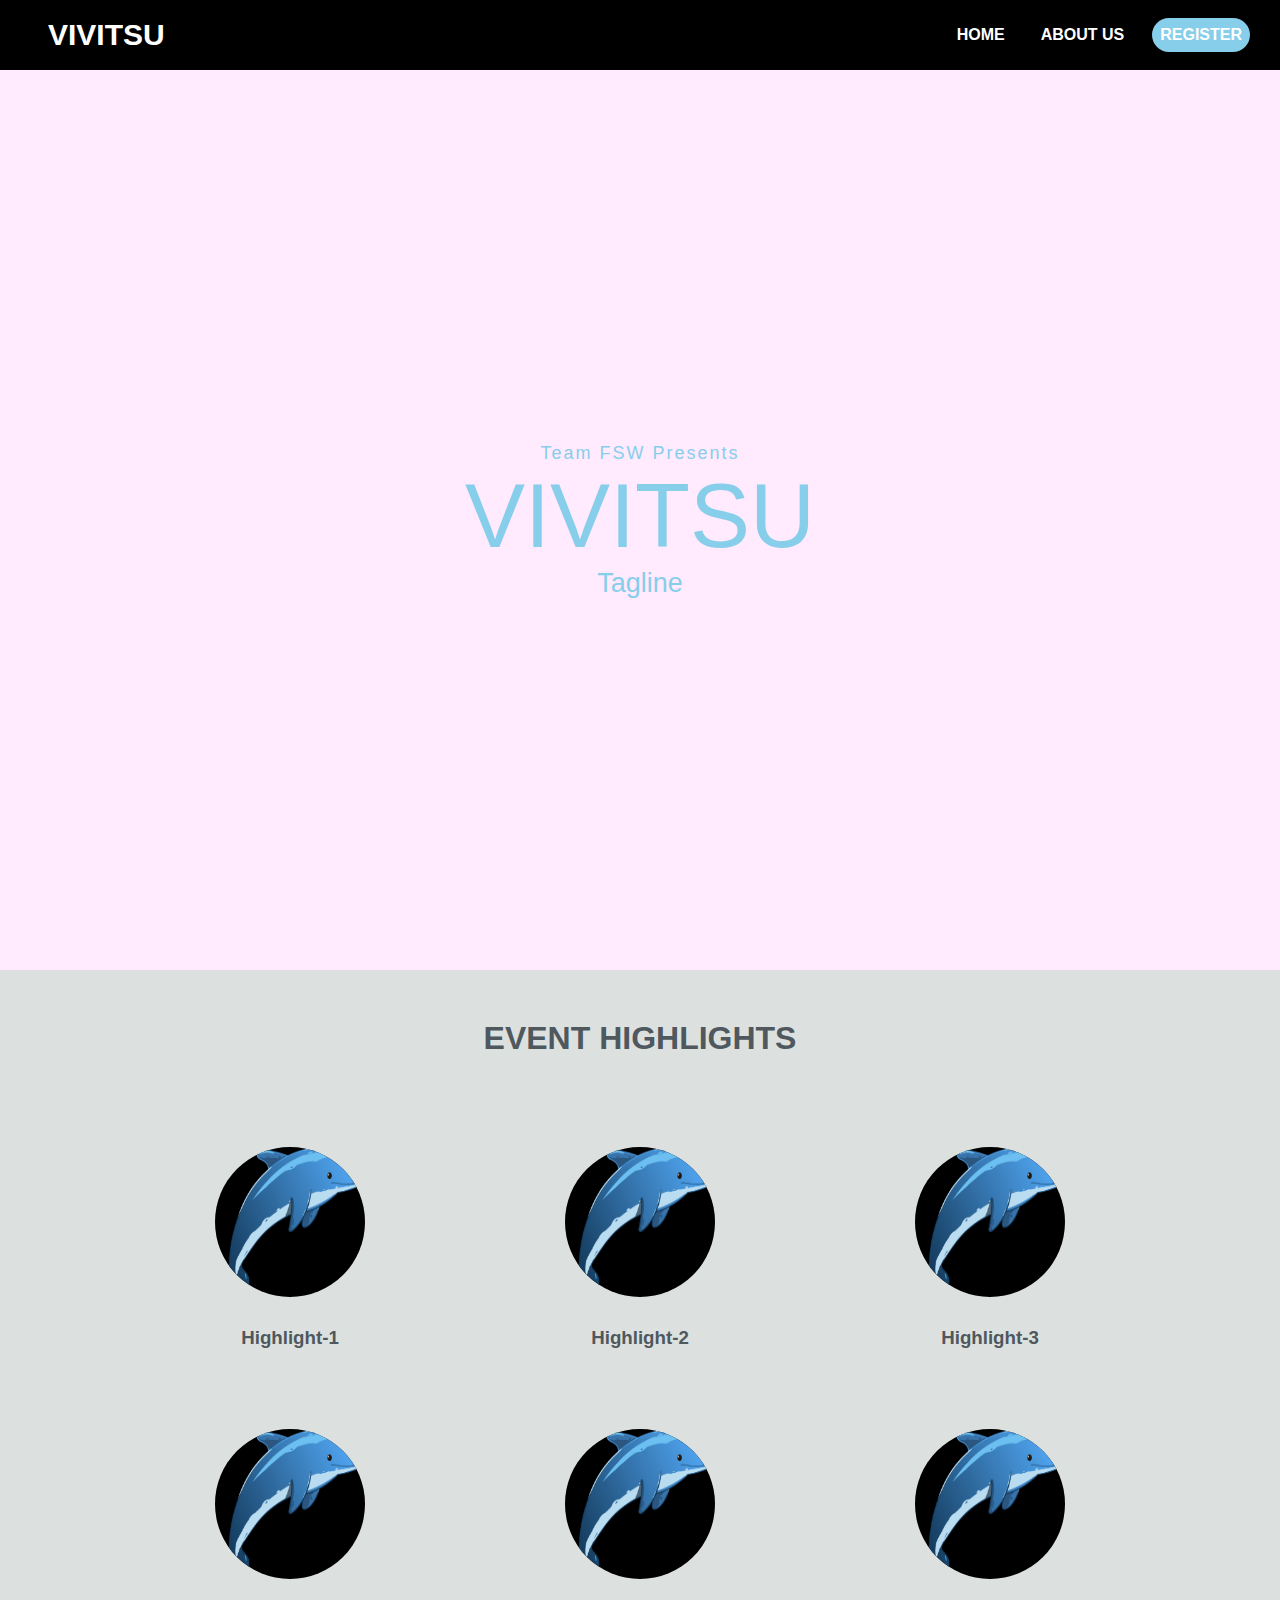
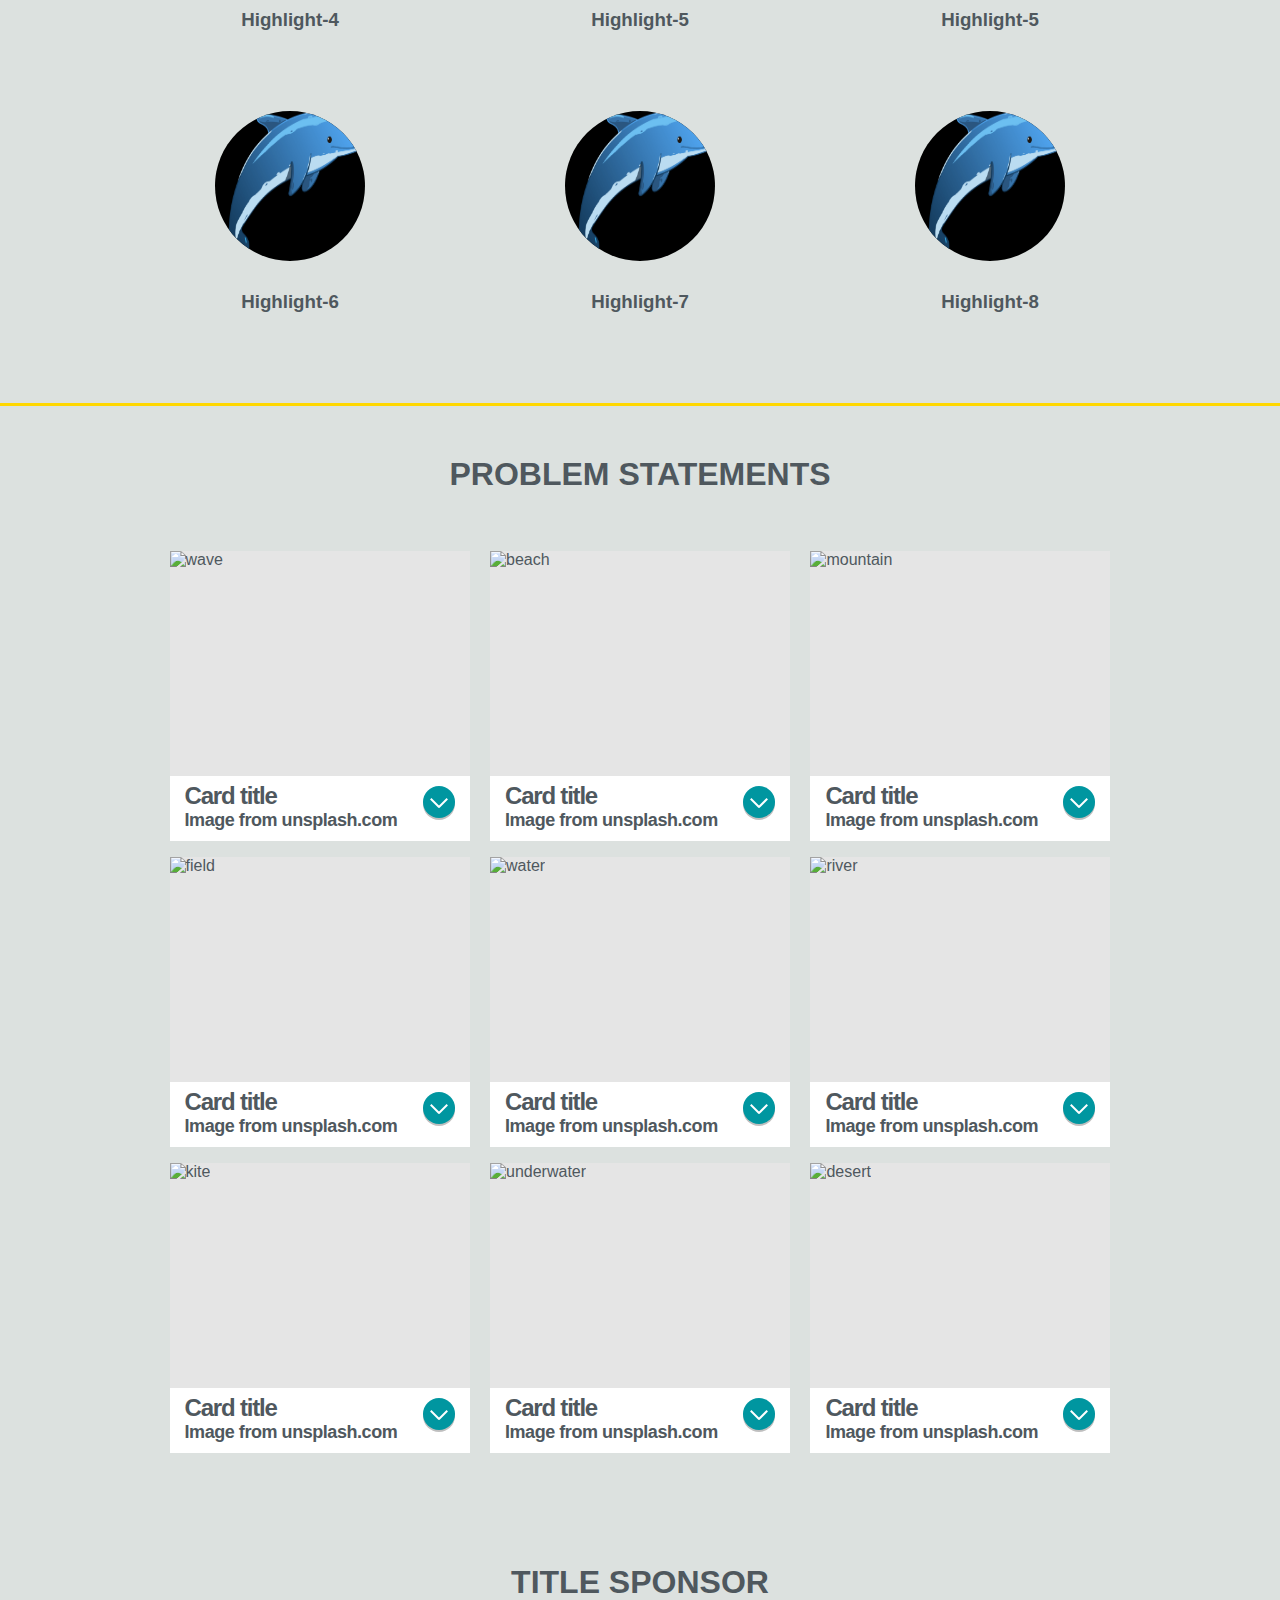
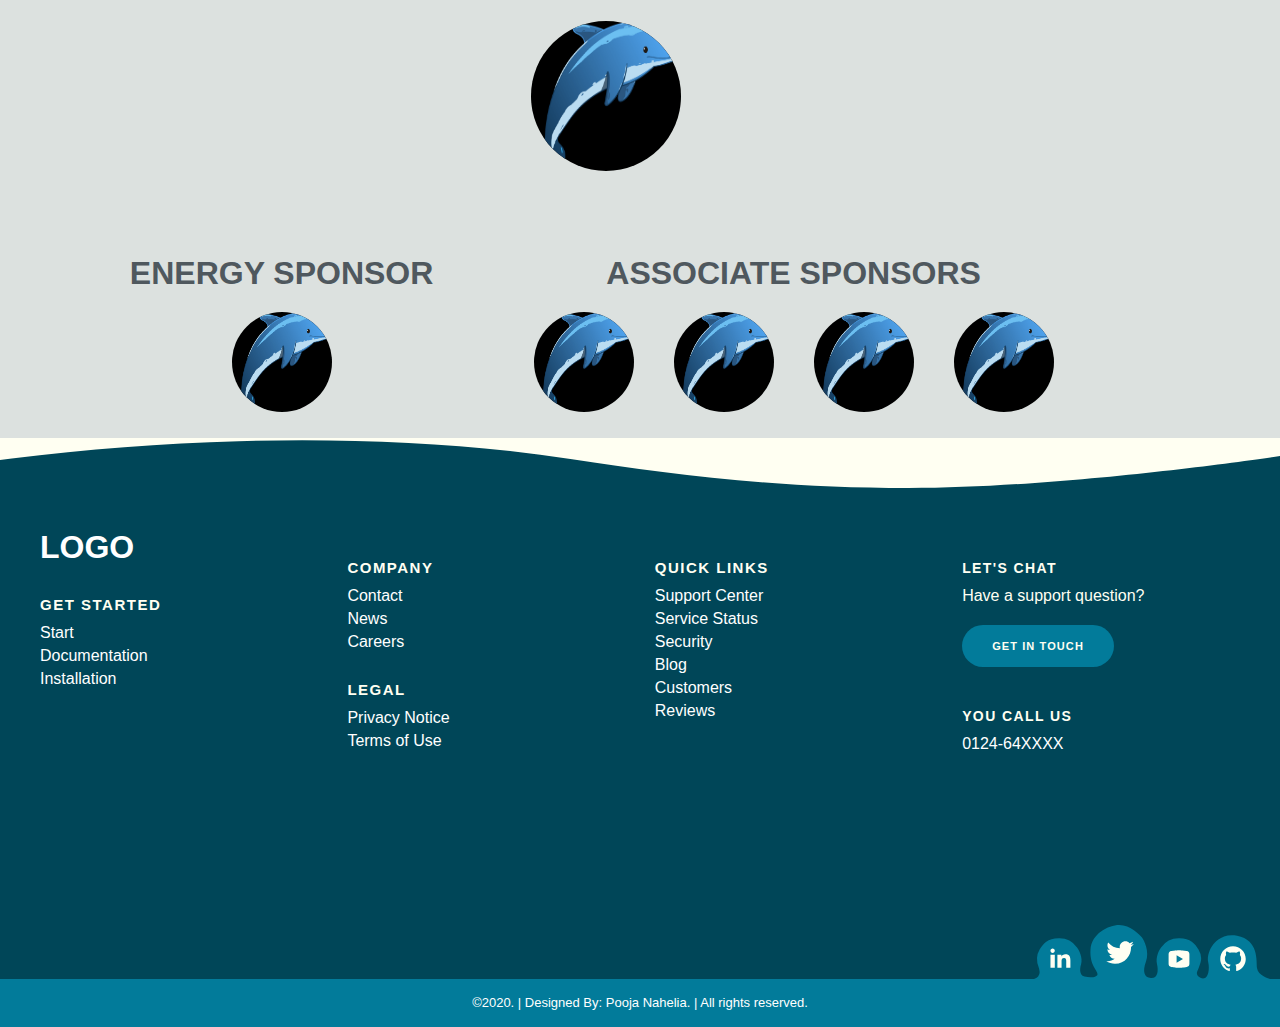
==== index.html @ 19ad04de "Vivitsu --version 0.1" ====
<!DOCTYPE html>
<html lang="en">
<head>
    <title>VIVITSU 2023</title>
    <link rel="stylesheet" href="index.css">
    <link rel="stylesheet" href="cards.css">
    <link rel="stylesheet" href="footer.css">
    <!-- <link rel="stylesheet" href="cardsLess.less"> -->
    <script src="https://code.jquery.com/jquery-3.6.0.min.js"></script>
    <link rel="stylesheet" href="https://cdnjs.cloudflare.com/ajax/libs/font-awesome/4.7.0/css/font-awesome.min.css">
    <script src="card.js"></script>
    
    <link rel="shortcut icon" href="images/logo.ico" type="image/x-icon">
</head>
<body>
    <header id="header">
        <a href="#" class="logo">VIVITSU</a>
        <ul>
            <li><a href="#">HOME</a></li>
            <li><a href="#">ABOUT US</a></li>
            <li><a href="#" class="active">REGISTER</a></li>
        </ul>
    </header>
    <section>
        <div id="main">
            <div class="span">Team FSW Presents</div>
            <div class="title">VIVITSU</div>
            <div class="tagline">Tagline</div>
        </div>
        <div id="highlights">
            <h1>EVENT HIGHLIGHTS</h1>
            <ul>
                <li>
                    <img src="images/dolphin1.png" alt="">
                    <h3>Highlight-1</h3>
                </li>
                <li>
                    <img src="images/dolphin1.png" alt="">
                    <h3>Highlight-2</h3>
                </li>
                <li>
                    <img src="images/dolphin1.png" alt="">
                    <h3>Highlight-3</h3>
                </li>
                <li>
                    <img src="images/dolphin1.png" alt="">
                    <h3>Highlight-4</h3>
                </li>
                <li>
                    <img src="images/dolphin1.png" alt="">
                    <h3>Highlight-5</h3>
                </li>
                <li>
                    <img src="images/dolphin1.png" alt="">
                    <h3>Highlight-5</h3>
                </li>
                <li>
                    <img src="images/dolphin1.png" alt="">
                    <h3>Highlight-6</h3>
                </li>
                <li>
                    <img src="images/dolphin1.png" alt="">
                    <h3>Highlight-7</h3>
                </li>
                <li>
                    <img src="images/dolphin1.png" alt="">
                    <h3>Highlight-8</h3>
                </li>
            </ul>
        </div>
        <hr>
        <div id="problem-statements">
            <h1>PROBLEM STATEMENTS</h1>
            <div class="cards">
                <div class="card">
                    <div class="card__image-holder">
                        <img class="card__image" src="https://source.unsplash.com/300x225/?wave" alt="wave" />
                    </div>
                    <div class="card-title">
                        <a href="#" class="toggle-info btn">
                            <span class="left"><i class="fa-solid fa-slash-forward"></i></span>
                            <span class="right"><i class="fa-solid fa-slash-back"></i></span>
                        </a>
                        <h2>
                            Card title
                            <small>Image from unsplash.com</small>
                        </h2>
                    </div>
                    <div class="card-flap flap1">
                        <div class="card-description">
                            This grid is an attempt to make something nice that works on touch devices. Ignoring hover states when they're not available etc.
                        </div>
                        <div class="card-flap flap2">
                            <div class="card-actions">
                                <a href="#" class="btn">Read more</a>
                            </div>
                        </div>
                    </div>
                </div>

                <div class="card">
                    <div class="card__image-holder">
                        <img class="card__image" src="https://source.unsplash.com/300x225/?beach" alt="beach" />
                    </div>
                    <div class="card-title">
                        <a href="#" class="toggle-info btn">
                            <span class="left"><i class="fa-solid fa-slash-forward"></i></span>
                            <span class="right"><i class="fa-solid fa-slash-back"></i></span>
                        </a>
                        <h2>
                            Card title
                            <small>Image from unsplash.com</small>
                        </h2>
                    </div>
                    <div class="card-flap flap1">
                        <div class="card-description">
                            This grid is an attempt to make something nice that works on touch devices. Ignoring hover states when they're not available etc.
                        </div>
                        <div class="card-flap flap2">
                            <div class="card-actions">
                                <a href="#" class="btn">Read more</a>
                            </div>
                        </div>
                    </div>
                </div>
            
                <div class="card">
                <div class="card__image-holder">
                    <img class="card__image" src="https://source.unsplash.com/300x225/?mountain" alt="mountain" />
                </div>
                <div class="card-title">
                    <a href="#" class="toggle-info btn">
                    <span class="left"><i class="fa-solid fa-slash-forward"></i></span>
                    <span class="right"><i class="fa-solid fa-slash-back"></i></span>
                    </a>
                    <h2>
                        Card title
                        <small>Image from unsplash.com</small>
                    </h2>
                </div>
                <div class="card-flap flap1">
                    <div class="card-description">
                    This grid is an attempt to make something nice that works on touch devices. Ignoring hover states when they're not available etc.
                    </div>
                    <div class="card-flap flap2">
                    <div class="card-actions">
                        <a href="#" class="btn">Read more</a>
                    </div>
                    </div>
                </div>
                </div>
            
                <div class="card">
                <div class="card__image-holder">
                    <img class="card__image" src="https://source.unsplash.com/300x225/?field" alt="field" />
                </div>
                <div class="card-title">
                    <a href="#" class="toggle-info btn">
                    <span class="left"><i class="fa-solid fa-slash-forward"></i></span>
                    <span class="right"><i class="fa-solid fa-slash-back"></i></span>
                    </a>
                    <h2>
                        Card title
                        <small>Image from unsplash.com</small>
                    </h2>
                </div>
                <div class="card-flap flap1">
                    <div class="card-description">
                    This grid is an attempt to make something nice that works on touch devices. Ignoring hover states when they're not available etc.
                    </div>
                    <div class="card-flap flap2">
                    <div class="card-actions">
                        <a href="#" class="btn">Read more</a>
                    </div>
                    </div>
                </div>
                </div>
            
                <div class="card">
                <div class="card__image-holder">
                    <img class="card__image" src="https://source.unsplash.com/300x225/?water" alt="water" />
                </div>
                <div class="card-title">
                    <a href="#" class="toggle-info btn">
                    <span class="left"><i class="fa-solid fa-slash-forward"></i></span>
                    <span class="right"><i class="fa-solid fa-slash-back"></i></span>
                    </a>
                    <h2>
                        Card title
                        <small>Image from unsplash.com</small>
                    </h2>
                </div>
                <div class="card-flap flap1">
                    <div class="card-description">
                    This grid is an attempt to make something nice that works on touch devices. Ignoring hover states when they're not available etc.
                    </div>
                    <div class="card-flap flap2">
                    <div class="card-actions">
                        <a href="#" class="btn">Read more</a>
                    </div>
                    </div>
                </div>
                </div>
            
                <div class="card">
                <div class="card__image-holder">
                    <img class="card__image" src="https://source.unsplash.com/300x225/?river" alt="river" />
                </div>
                <div class="card-title">
                    <a href="#" class="toggle-info btn">
                    <span class="left"><i class="fa-solid fa-slash-forward"></i></span>
                    <span class="right"><i class="fa-solid fa-slash-back"></i></span>
                    </a>
                    <h2>
                        Card title
                        <small>Image from unsplash.com</small>
                    </h2>
                </div>
                <div class="card-flap flap1">
                    <div class="card-description">
                    This grid is an attempt to make something nice that works on touch devices. Ignoring hover states when they're not available etc.
                    </div>
                    <div class="card-flap flap2">
                    <div class="card-actions">
                        <a href="#" class="btn">Read more</a>
                    </div>
                    </div>
                </div>
                </div>
            
                <div class="card">
                <div class="card__image-holder">
                    <img class="card__image" src="https://source.unsplash.com/300x225/?kite" alt="kite" />
                </div>
                <div class="card-title">
                    <a href="#" class="toggle-info btn">
                    <span class="left"><i class="fa-solid fa-slash-forward"></i></span>
                    <span class="right"><i class="fa-solid fa-slash-back"></i></span>
                    </a>
                    <h2>
                        Card title
                        <small>Image from unsplash.com</small>
                    </h2>
                </div>
                <div class="card-flap flap1">
                    <div class="card-description">
                    This grid is an attempt to make something nice that works on touch devices. Ignoring hover states when they're not available etc.
                    </div>
                    <div class="card-flap flap2">
                    <div class="card-actions">
                        <a href="#" class="btn">Read more</a>
                    </div>
                    </div>
                </div>
                </div>
                
                <div class="card">
                <div class="card__image-holder">
                    <img class="card__image" src="https://source.unsplash.com/300x225/?underwater" alt="underwater" />
                </div>
                <div class="card-title">
                    <a href="#" class="toggle-info btn">
                    <span class="left"><i class="fa-solid fa-slash-forward"></i></span>
                    <span class="right"><i class="fa-solid fa-slash-back"></i></span>
                    </a>
                    <h2>
                        Card title
                        <small>Image from unsplash.com</small>
                    </h2>
                </div>
                <div class="card-flap flap1">
                    <div class="card-description">
                    This grid is an attempt to make something nice that works on touch devices. Ignoring hover states when they're not available etc.
                    </div>
                    <div class="card-flap flap2">
                    <div class="card-actions">
                        <a href="#" class="btn">Read more</a>
                    </div>
                    </div>
                </div>
                </div>
            
                <div class="card">
                <div class="card__image-holder">
                    <img class="card__image" src="https://source.unsplash.com/300x225/?desert" alt="desert" />
                </div>
                <div class="card-title">
                    <a href="#" class="toggle-info btn">
                    <span class="left"><i class="fa-solid fa-slash-forward"></i></span>
                    <span class="right"><i class="fa-solid fa-slash-back"></i></span>
                    </a>
                    <h2>
                        Card title
                        <small>Image from unsplash.com</small>
                    </h2>
                </div>
                <div class="card-flap flap1">
                    <div class="card-description">
                        This grid is an attempt to make something nice that works on touch devices. Ignoring hover states when they're not available etc.
                    </div>
                    <div class="card-flap flap2">
                        <div class="card-actions">
                            <a href="#" class="btn">Read more</a>
                        </div>
                    </div>
                </div>         
            </div>
        </div>
        <hr>
        <div id="sponsors">
            <div class="title-sponsor">
                <h1>TITLE SPONSOR</h1>
                <img src="images/dolphin1.png" alt="">
            </div>
            <div class="other-sponsors">
                <div class="energy-sponsors">
                    <h1>ENERGY SPONSOR</h1>
                    <img src="images/dolphin1.png" alt="">
                </div>
                <div class="associate-sponsors">
                    <h1>ASSOCIATE SPONSORS</h1>
                    <ul>
                        <li><img src="images/dolphin1.png" alt=""></li>
                        <li><img src="images/dolphin1.png" alt=""></li>
                        <li><img src="images/dolphin1.png" alt=""></li>
                        <li><img src="images/dolphin1.png" alt=""></li>
                    </ul>
                </div>
            </div>
        </div>
        <hr>    
    </section>
    <footer class="footer">
        <svg class="footer-wave-svg" xmlns="http://www.w3.org/2000/svg" viewBox="0 0 1200 100" preserveAspectRatio="none">
        <path class="footer-wave-path" d="M851.8,100c125,0,288.3-45,348.2-64V0H0v44c3.7-1,7.3-1.9,11-2.9C80.7,22,151.7,10.8,223.5,6.3C276.7,2.9,330,4,383,9.8 c52.2,5.7,103.3,16.2,153.4,32.8C623.9,71.3,726.8,100,851.8,100z"></path>
        </svg>
        <div class="footer-content">
        <div class="footer-content-column">
            <div class="footer-logo">
            <a class="footer-logo-link" href="#">
                <span class="hidden-link-text">LOGO</span>
                <h1>LOGO</h1>
            </a>
            </div>
            <div class="footer-menu">
            <h2 class="footer-menu-name"> Get Started</h2>
            <ul id="menu-get-started" class="footer-menu-list">
                <li class="menu-item menu-item-type-post_type menu-item-object-product">
                <a href="#">Start</a>
                </li>
                <li class="menu-item menu-item-type-post_type menu-item-object-product">
                <a href="#">Documentation</a>
                </li>
                <li class="menu-item menu-item-type-post_type menu-item-object-product">
                <a href="#">Installation</a>
                </li>
            </ul>
            </div>
        </div>
        <div class="footer-content-column">
            <div class="footer-menu">
            <h2 class="footer-menu-name"> Company</h2>
            <ul id="menu-company" class="footer-menu-list">
                <li class="menu-item menu-item-type-post_type menu-item-object-page">
                <a href="#">Contact</a>
                </li>
                <li class="menu-item menu-item-type-taxonomy menu-item-object-category">
                <a href="#">News</a>
                </li>
                <li class="menu-item menu-item-type-post_type menu-item-object-page">
                <a href="#">Careers</a>
                </li>
            </ul>
            </div>
            <div class="footer-menu">
            <h2 class="footer-menu-name"> Legal</h2>
            <ul id="menu-legal" class="footer-menu-list">
                <li class="menu-item menu-item-type-post_type menu-item-object-page menu-item-privacy-policy menu-item-170434">
                <a href="#">Privacy Notice</a>
                </li>
                <li class="menu-item menu-item-type-post_type menu-item-object-page">
                <a href="#">Terms of Use</a>
                </li>
            </ul>
            </div>
        </div>
        <div class="footer-content-column">
            <div class="footer-menu">
            <h2 class="footer-menu-name"> Quick Links</h2>
            <ul id="menu-quick-links" class="footer-menu-list">
                <li class="menu-item menu-item-type-custom menu-item-object-custom">
                <a target="_blank" rel="noopener noreferrer" href="#">Support Center</a>
                </li>
                <li class="menu-item menu-item-type-custom menu-item-object-custom">
                <a target="_blank" rel="noopener noreferrer" href="#">Service Status</a>
                </li>
                <li class="menu-item menu-item-type-post_type menu-item-object-page">
                <a href="#">Security</a>
                </li>
                <li class="menu-item menu-item-type-post_type menu-item-object-page">
                <a href="#">Blog</a>
                </li>
                <li class="menu-item menu-item-type-post_type_archive menu-item-object-customer">
                <a href="#">Customers</a></li>
                <li class="menu-item menu-item-type-post_type menu-item-object-page">
                <a href="#">Reviews</a>
                </li>
            </ul>
            </div>
        </div>
        <div class="footer-content-column">
            <div class="footer-call-to-action">
            <h2 class="footer-call-to-action-title"> Let's Chat</h2>
            <p class="footer-call-to-action-description"> Have a support question?</p>
            <a class="footer-call-to-action-button button" href="#" target="_self"> Get in Touch </a>
            </div>
            <div class="footer-call-to-action">
            <h2 class="footer-call-to-action-title"> You Call Us</h2>
            <p class="footer-call-to-action-link-wrapper"> <a class="footer-call-to-action-link" href="tel:0124-64XXXX" target="_self"> 0124-64XXXX </a></p>
            </div>
        </div>
        <div class="footer-social-links"> <svg class="footer-social-amoeba-svg" xmlns="http://www.w3.org/2000/svg" viewBox="0 0 236 54">
            <path class="footer-social-amoeba-path" d="M223.06,43.32c-.77-7.2,1.87-28.47-20-32.53C187.78,8,180.41,18,178.32,20.7s-5.63,10.1-4.07,16.7-.13,15.23-4.06,15.91-8.75-2.9-6.89-7S167.41,36,167.15,33a18.93,18.93,0,0,0-2.64-8.53c-3.44-5.5-8-11.19-19.12-11.19a21.64,21.64,0,0,0-18.31,9.18c-2.08,2.7-5.66,9.6-4.07,16.69s.64,14.32-6.11,13.9S108.35,46.5,112,36.54s-1.89-21.24-4-23.94S96.34,0,85.23,0,57.46,8.84,56.49,24.56s6.92,20.79,7,24.59c.07,2.75-6.43,4.16-12.92,2.38s-4-10.75-3.46-12.38c1.85-6.6-2-14-4.08-16.69a21.62,21.62,0,0,0-18.3-9.18C13.62,13.28,9.06,19,5.62,24.47A18.81,18.81,0,0,0,3,33a21.85,21.85,0,0,0,1.58,9.08,16.58,16.58,0,0,1,1.06,5A6.75,6.75,0,0,1,0,54H236C235.47,54,223.83,50.52,223.06,43.32Z"></path>
            </svg>
            <a class="footer-social-link linkedin" href="#" target="_blank">
            <span class="hidden-link-text">Linkedin</span>
            <svg class="footer-social-icon-svg" xmlns="http://www.w3.org/2000/svg"
                viewBox="0 0 30 30">
                <path class="footer-social-icon-path" d="M9,25H4V10h5V25z M6.501,8C5.118,8,4,6.879,4,5.499S5.12,3,6.501,3C7.879,3,9,4.121,9,5.499C9,6.879,7.879,8,6.501,8z M27,25h-4.807v-7.3c0-1.741-0.033-3.98-2.499-3.98c-2.503,0-2.888,1.896-2.888,3.854V25H12V9.989h4.614v2.051h0.065 c0.642-1.18,2.211-2.424,4.551-2.424c4.87,0,5.77,3.109,5.77,7.151C27,16.767,27,25,27,25z"></path>
            </svg>
            </a>
            <a class="footer-social-link twitter" href="#" target="_blank">
            <span class="hidden-link-text">Twitter</span>
            <svg class="footer-social-icon-svg" xmlns="http://www.w3.org/2000/svg" viewBox="0 0 26 26">
                <path class="footer-social-icon-path" d="M 25.855469 5.574219 C 24.914063 5.992188 23.902344 6.273438 22.839844 6.402344 C 23.921875 5.75 24.757813 4.722656 25.148438 3.496094 C 24.132813 4.097656 23.007813 4.535156 21.8125 4.769531 C 20.855469 3.75 19.492188 3.113281 17.980469 3.113281 C 15.082031 3.113281 12.730469 5.464844 12.730469 8.363281 C 12.730469 8.773438 12.777344 9.175781 12.867188 9.558594 C 8.503906 9.339844 4.636719 7.246094 2.046875 4.070313 C 1.59375 4.847656 1.335938 5.75 1.335938 6.714844 C 1.335938 8.535156 2.261719 10.140625 3.671875 11.082031 C 2.808594 11.054688 2 10.820313 1.292969 10.425781 C 1.292969 10.449219 1.292969 10.46875 1.292969 10.492188 C 1.292969 13.035156 3.101563 15.15625 5.503906 15.640625 C 5.0625 15.761719 4.601563 15.824219 4.121094 15.824219 C 3.78125 15.824219 3.453125 15.792969 3.132813 15.730469 C 3.800781 17.8125 5.738281 19.335938 8.035156 19.375 C 6.242188 20.785156 3.976563 21.621094 1.515625 21.621094 C 1.089844 21.621094 0.675781 21.597656 0.265625 21.550781 C 2.585938 23.039063 5.347656 23.90625 8.3125 23.90625 C 17.96875 23.90625 23.25 15.90625 23.25 8.972656 C 23.25 8.742188 23.246094 8.515625 23.234375 8.289063 C 24.261719 7.554688 25.152344 6.628906 25.855469 5.574219 "></path>
            </svg>
            </a>
            <a class="footer-social-link youtube" href="#" target="_blank">
            <span class="hidden-link-text">Youtube</span>
            <svg class="footer-social-icon-svg" xmlns="http://www.w3.org/2000/svg" viewBox="0 0 30 30">
                <path class="footer-social-icon-path" d="M 15 4 C 10.814 4 5.3808594 5.0488281 5.3808594 5.0488281 L 5.3671875 5.0644531 C 3.4606632 5.3693645 2 7.0076245 2 9 L 2 15 L 2 15.001953 L 2 21 L 2 21.001953 A 4 4 0 0 0 5.3769531 24.945312 L 5.3808594 24.951172 C 5.3808594 24.951172 10.814 26.001953 15 26.001953 C 19.186 26.001953 24.619141 24.951172 24.619141 24.951172 L 24.621094 24.949219 A 4 4 0 0 0 28 21.001953 L 28 21 L 28 15.001953 L 28 15 L 28 9 A 4 4 0 0 0 24.623047 5.0546875 L 24.619141 5.0488281 C 24.619141 5.0488281 19.186 4 15 4 z M 12 10.398438 L 20 15 L 12 19.601562 L 12 10.398438 z"></path>
            </svg>
            </a>
            <a class="footer-social-link github" href="#" target="_blank">
            <span class="hidden-link-text">Github</span>
            <svg class="footer-social-icon-svg" xmlns="http://www.w3.org/2000/svg" viewBox="0 0 32 32">
                <path class="footer-social-icon-path" d="M 16 4 C 9.371094 4 4 9.371094 4 16 C 4 21.300781 7.4375 25.800781 12.207031 27.386719 C 12.808594 27.496094 13.027344 27.128906 13.027344 26.808594 C 13.027344 26.523438 13.015625 25.769531 13.011719 24.769531 C 9.671875 25.492188 8.96875 23.160156 8.96875 23.160156 C 8.421875 21.773438 7.636719 21.402344 7.636719 21.402344 C 6.546875 20.660156 7.71875 20.675781 7.71875 20.675781 C 8.921875 20.761719 9.554688 21.910156 9.554688 21.910156 C 10.625 23.746094 12.363281 23.214844 13.046875 22.910156 C 13.15625 22.132813 13.46875 21.605469 13.808594 21.304688 C 11.144531 21.003906 8.34375 19.972656 8.34375 15.375 C 8.34375 14.0625 8.8125 12.992188 9.578125 12.152344 C 9.457031 11.851563 9.042969 10.628906 9.695313 8.976563 C 9.695313 8.976563 10.703125 8.65625 12.996094 10.207031 C 13.953125 9.941406 14.980469 9.808594 16 9.804688 C 17.019531 9.808594 18.046875 9.941406 19.003906 10.207031 C 21.296875 8.65625 22.300781 8.976563 22.300781 8.976563 C 22.957031 10.628906 22.546875 11.851563 22.421875 12.152344 C 23.191406 12.992188 23.652344 14.0625 23.652344 15.375 C 23.652344 19.984375 20.847656 20.996094 18.175781 21.296875 C 18.605469 21.664063 18.988281 22.398438 18.988281 23.515625 C 18.988281 25.121094 18.976563 26.414063 18.976563 26.808594 C 18.976563 27.128906 19.191406 27.503906 19.800781 27.386719 C 24.566406 25.796875 28 21.300781 28 16 C 28 9.371094 22.628906 4 16 4 Z "></path>
            </svg>
            </a>
        </div>
        </div>
        <div class="footer-copyright">
        <div class="footer-copyright-wrapper">
            <p class="footer-copyright-text">
            <a class="footer-copyright-link" href="#" target="_self"> ©2020. | Designed By: Pooja Nahelia. | All rights reserved. </a>
            </p>
        </div>
        </div>
    </footer>
</body>
</html>
---- index.css ----
*{
    margin: 0;
    padding: 0;
    font-family: 'Segoe UI', Tahoma, Geneva, Verdana, sans-serif;
}

li{
    list-style-type: none;
}

#header{
    width: 100%;
    display: flex;
    align-items: center;
    justify-content: space-between;
    padding: 10px 0;
    background-color: black;
}

#header .logo{
    margin-left: 40px;
    font-size: 30px;
}

#header ul{
    display: flex;
    align-items: center;
    justify-content: center;
    list-style-type: none;
    margin-right: 30px;
}

#header ul li{
    margin-left: 20px;
}

#header a{
    text-decoration: none;
    color: white;
    font-weight: bold;
    padding: 8px;
    border-radius: 20px;
    display: flex;
    align-items: center;
    justify-content: center;
}

#header ul li a:hover, 
#header ul li a.active{
    background-color: skyblue;
}

section #main{
    color: skyblue;
    font-size: 10vh;
    text-align: center;
    position: relative;
    width: 100%;
    height: 100vh;
    display: flex;
    align-items: center;
    justify-content: center;
    flex-direction: column;
    background-color: rgb(255, 234, 254);
}

section #main .title{
    font-size: 10vh;
}

section #main .span{
    font-size: 2vh;
    letter-spacing: 2px;
    font-weight: 400px;
    line-height: 1.5rem;
}

section #main .tagline{
    font-size: 3vh;
}

#highlights{
    display: flex;
    align-items: center;
    justify-content: center;
    flex-direction: column;
}

#highlights h1{
    margin: 50px 0px;
    font-family: 'Segoe UI', Tahoma, Geneva, Verdana, sans-serif;
}

#highlights ul{
    display: flex;
    align-items: center;
    justify-content: center;
    flex-wrap: wrap;
    margin: 0px 15px 50px 15px;
}

#highlights ul li{
    margin: 40px 100px;
    display: flex;
    align-items: center;
    justify-content: center;
    flex-direction: column;
}

#highlights ul li img{
    width: 150px;
    height: 150px;
    border-radius: 50%;
    margin-bottom: 30px;
    background-color: black;
}

#problem-statements{
    display: flex;
    align-items: center;
    justify-content: center;
    flex-direction: column;
}

hr{
    margin-block-start: 0;
    margin-block-end: 0;
    height: 3px;
    background-color: gold;
    border: none;
}

#problem-statements h1{
    margin: 50px 0px 0px 0px;
    font-family: 'Segoe UI', Tahoma, Geneva, Verdana, sans-serif;
    text-align: center;
}

#sponsors{
    display: flex;
    flex-direction: column;
    align-items: center;
    justify-content: center;
    width: 80%;
    /* background-color: aqua; */
}

#sponsors .title-sponsor img{
    width: 150px;
    height: 150px;
    border-radius: 50%;
    margin-bottom: 30px;
    background-color: black;
}

#sponsors img{
    width: 100px;
    height: 100px;
    border-radius: 50%;
    margin-bottom: 30px;
    background-color: black;
    margin: 20px;
}

#sponsors .other-sponsors{
    display: flex;
    align-items: flex-start;
    justify-content: space-between;
    flex-wrap: wrap;
    width: 100%;
}

#sponsors .other-sponsors .energy-sponsors{
    display: flex;
    align-items: center;
    justify-content: center;
    flex-direction: column;
    width: 30%;
}

#sponsors .other-sponsors .associate-sponsors{
    width: 70%;
    display: flex;
    align-items: center;
    justify-content: center;
    flex-direction: column;
}

#sponsors .other-sponsors .associate-sponsors ul{
    display: flex;
    align-items: center;
    justify-content: center;
    flex-wrap: wrap;
}
---- cards.css ----
@import url(https://fonts.googleapis.com/css?family=Source+Sans+Pro:400,200,300,600,700,900);

/* :root {
  #ffffff: #ffffff;
  #dce1df: #dce1df;
  #ff6666: #ff6666;

  #0096a0: #0096a0;
  #0ebac7: #0ebac7;
  #33ffff: #33ffff;
  #007c85: #007c85;

  #4f585e: #4f585e;
} */

body {
  background: #dce1df;
  color: #4f585e;
  font-family: "Source Sans Pro", sans-serif;
  text-rendering: optimizeLegibility;
}

a.btn {
  background: #0096a0;
  border-radius: 4px;
  box-shadow: 0 2px 0px 0 rgba(0, 0, 0, 0.25);
  color: #ffffff;
  display: inline-block;
  padding: 6px 30px 8px;
  position: relative;
  text-decoration: none;
  transition: all 0.1s 0s ease-out;
}

a.btn:hover {
  background: lighten(#0096a0, 2.5);
  box-shadow: 0px 8px 2px 0 rgba(0, 0, 0, 0.075);
  transform: translateY(-2px);
  transition: all 0.25s 0s ease-out;
}

a.btn:active,
a.btn:active {
  background: darken(#0096a0, 2.5);
  box-shadow: 0 1px 0px 0 rgba(255, 255, 255, 0.25);
  transform: translate3d(0, 1px, 0);
  transition: all 0.025s 0s ease-out;
}

div.cards {
  margin: 50px auto;
  max-width: 960px;
  text-align: center;
}

div.card {
  background-color: white;
  display: inline-block;
  margin: 8px;
  max-width: 300px;
  perspective: 1000;
  position: relative;
  text-align: left;
  transition: all 0.3s 0s ease-in;
  width: 300px;
  z-index: 1;
}

div.card img {
  max-width: 300px;
}

div.card .card__image-holder {
  background: rgba(0, 0, 0, 0.1);
  height: 0;
  padding-bottom: 75%;
}

div.card div.card-title {
  background: #ffffff;
  padding: 6px 15px 10px;
  position: relative;
  z-index: 0;
}

div.card div.card-title a.toggle-info {
  border-radius: 32px;
  height: 32px;
  padding: 0;
  position: absolute;
  right: 15px;
  top: 10px;
  width: 32px;
}

div.card div.card-title a.toggle-info span {
  background: #ffffff;
  display: block;
  height: 2px;
  position: absolute;
  top: 16px;
  transition: all 0.15s 0s ease-out;
  width: 12px;
}

div.card div.card-title a.toggle-info span.left {
  right: 14px;
  transform: rotate(45deg);
}
div.card div.card-title a.toggle-info span.right {
  left: 14px;
  transform: rotate(-45deg);
}

div.card div.card-title h2 {
  font-size: 24px;
  font-weight: 700;
  letter-spacing: -0.05em;
  margin: 0;
  padding: 0;
}

div.card div.card-title h2 small {
  display: block;
  font-size: 18px;
  font-weight: 600;
  letter-spacing: -0.025em;
}

div.card div.card-description {
  padding: 0 15px 10px;
  position: relative;
  font-size: 14px;
}

div.card div.card-actions {
  box-shadow: 0 2px 0px 0 rgba(0, 0, 0, 0.075);
  padding: 10px 15px 20px;
  text-align: center;
}

div.card div.card-flap {
  background: darken(#ffffff, 15);
  position: absolute;
  width: 100%;
  transform-origin: top;
  transform: rotateX(-90deg);
}
div.card div.flap1 {
  transition: all 0.3s 0.3s ease-out;
  z-index: -1;
}
div.card div.flap2 {
  transition: all 0.3s 0s ease-out;
  z-index: -2;
}

div.cards.showing div.card {
  cursor: pointer;
  opacity: 0.6;
  transform: scale(0.88);
}

div.cards.showing div.card:hover {
  opacity: 0.94;
  transform: scale(0.92);
}

div.card.show {
  opacity: 1 !important;
  transform: scale(1) !important;
}
div.card.show div.card-title a.toggle-info {
  background: #ff6666 !important;
}
div.card.show div.card-title a.toggle-info span {
  top: 15px;
}
div.card.show div.card-title a.toggle-info span.left {
  right: 10px;
}
div.card.show div.card-title a.toggle-info span.right {
  left: 10px;
}
div.card.show div.card-flap {
  background: #ffffff;
  transform: rotateX(0deg);
}
div.card.show div.flap1 {
  transition: all 0.3s 0s ease-out;
}
div.card.show div.flap2 {
  transition: all 0.3s 0.2s ease-out;
}
---- footer.css ----
* {
    margin: 0;
    padding: 0;
  }
  a {
    color: #fff;
    text-decoration: none;
  }
  .pg-footer {
    font-family: 'Roboto', sans-serif;
  }
  
  
  .footer {
      background-color: #004658;
      color: #fff;
  }
  .footer-wave-svg {
      background-color: transparent;
      display: block;
      height: 30px;
      position: relative;
      top: -1px;
      width: 100%;
  }
  .footer-wave-path {
      fill: #fffff2;
  }
  
  .footer-content {
      margin-left: auto;
      margin-right: auto;
      max-width: 1230px;
      padding: 40px 15px 450px;
      position: relative;
  }
  
  .footer-content-column {
      box-sizing: border-box;
      float: left;
      padding-left: 15px;
      padding-right: 15px;
      width: 100%;
      color: #fff;
  }
  
  .footer-content-column ul li a {
    color: #fff;
    text-decoration: none;
  }
  
  .footer-logo-link {
      display: inline-block;
  }
  .footer-menu {
      margin-top: 30px;
  }
  
  .footer-menu-name {
      color: #fffff2;
      font-size: 15px;
      font-weight: 900;
      letter-spacing: .1em;
      line-height: 18px;
      margin-bottom: 0;
      margin-top: 0;
      text-transform: uppercase;
  }
  .footer-menu-list {
      list-style: none;
      margin-bottom: 0;
      margin-top: 10px;
      padding-left: 0;
  }
  .footer-menu-list li {
      margin-top: 5px;
  }
  
  .footer-call-to-action-description {
      color: #fffff2;
      margin-top: 10px;
      margin-bottom: 20px;
  }
  .footer-call-to-action-button:hover {
      background-color: #fffff2;
      color: #00bef0;
  }
  .button:last-of-type {
      margin-right: 0;
  }
  .footer-call-to-action-button {
      background-color: #027b9a;
      border-radius: 21px;
      color: #fffff2;
      display: inline-block;
      font-size: 11px;
      font-weight: 900;
      letter-spacing: .1em;
      line-height: 18px;
      padding: 12px 30px;
      margin: 0 10px 10px 0;
      text-decoration: none;
      text-transform: uppercase;
      transition: background-color .2s;
      cursor: pointer;
      position: relative;
  }
  .footer-call-to-action {
      margin-top: 30px;
  }
  .footer-call-to-action-title {
      color: #fffff2;
      font-size: 14px;
      font-weight: 900;
      letter-spacing: .1em;
      line-height: 18px;
      margin-bottom: 0;
      margin-top: 0;
      text-transform: uppercase;
  }
  .footer-call-to-action-link-wrapper {
      margin-bottom: 0;
      margin-top: 10px;
      color: #fff;
      text-decoration: none;
  }
  .footer-call-to-action-link-wrapper a {
      color: #fff;
      text-decoration: none;
  }
  
  
  
  
  
  .footer-social-links {
      bottom: 0;
      height: 54px;
      position: absolute;
      right: 0;
      width: 236px;
  }
  
  .footer-social-amoeba-svg {
      height: 54px;
      left: 0;
      display: block;
      position: absolute;
      top: 0;
      width: 236px;
  }
  
  .footer-social-amoeba-path {
      fill: #027b9a;
  }
  
  .footer-social-link.linkedin {
      height: 26px;
      left: 3px;
      top: 11px;
      width: 26px;
  }
  
  .footer-social-link {
      display: block;
      padding: 10px;
      position: absolute;
  }
  
  .hidden-link-text {
      position: absolute;
      clip: rect(1px 1px 1px 1px);
      clip: rect(1px,1px,1px,1px);
      -webkit-clip-path: inset(0px 0px 99.9% 99.9%);
      clip-path: inset(0px 0px 99.9% 99.9%);
      overflow: hidden;
      height: 1px;
      width: 1px;
      padding: 0;
      border: 0;
      top: 50%;
  }
  
  .footer-social-icon-svg {
      display: block;
  }
  
  .footer-social-icon-path {
      fill: #fffff2;
      transition: fill .2s;
  }
  
  .footer-social-link.twitter {
      height: 28px;
      left: 62px;
      top: 3px;
      width: 28px;
  }
  
  .footer-social-link.youtube {
      height: 24px;
      left: 123px;
      top: 12px;
      width: 24px;
  }
  
  .footer-social-link.github {
      height: 34px;
      left: 172px;
      top: 7px;
      width: 34px;
  }
  
  .footer-copyright {
      background-color: #027b9a;
      color: #fff;
      padding: 15px 30px;
    text-align: center;
  }
  
  .footer-copyright-wrapper {
      margin-left: auto;
      margin-right: auto;
      max-width: 1200px;
  }
  
  .footer-copyright-text {
    color: #fff;
      font-size: 13px;
      font-weight: 400;
      line-height: 18px;
      margin-bottom: 0;
      margin-top: 0;
  }
  
  .footer-copyright-link {
      color: #fff;
      text-decoration: none;
  }
  
  
  
  
  
  
  
  /* Media Query For different screens */
  @media (min-width:320px) and (max-width:479px)  { /* smartphones, portrait iPhone, portrait 480x320 phones (Android) */
    .footer-content {
      margin-left: auto;
      margin-right: auto;
      max-width: 1230px;
      padding: 40px 15px 1050px;
      position: relative;
    }
  }
  @media (min-width:480px) and (max-width:599px)  { /* smartphones, Android phones, landscape iPhone */
    .footer-content {
      margin-left: auto;
      margin-right: auto;
      max-width: 1230px;
      padding: 40px 15px 1050px;
      position: relative;
    }
  }
  @media (min-width:600px) and (max-width: 800px)  { /* portrait tablets, portrait iPad, e-readers (Nook/Kindle), landscape 800x480 phones (Android) */
    .footer-content {
      margin-left: auto;
      margin-right: auto;
      max-width: 1230px;
      padding: 40px 15px 1050px;
      position: relative;
    }
  }
  @media (min-width:801px)  { /* tablet, landscape iPad, lo-res laptops ands desktops */
  
  }
  @media (min-width:1025px) { /* big landscape tablets, laptops, and desktops */
  
  }
  @media (min-width:1281px) { /* hi-res laptops and desktops */
  
  }
  
  
  
  
  @media (min-width: 760px) {
    .footer-content {
        margin-left: auto;
        margin-right: auto;
        max-width: 1230px;
        padding: 40px 15px 450px;
        position: relative;
    }
  
    .footer-wave-svg {
        height: 50px;
    }
  
    .footer-content-column {
        width: 24.99%;
    }
  }
  @media (min-width: 568px) {
    /* .footer-content-column {
        width: 49.99%;
    } */
  }
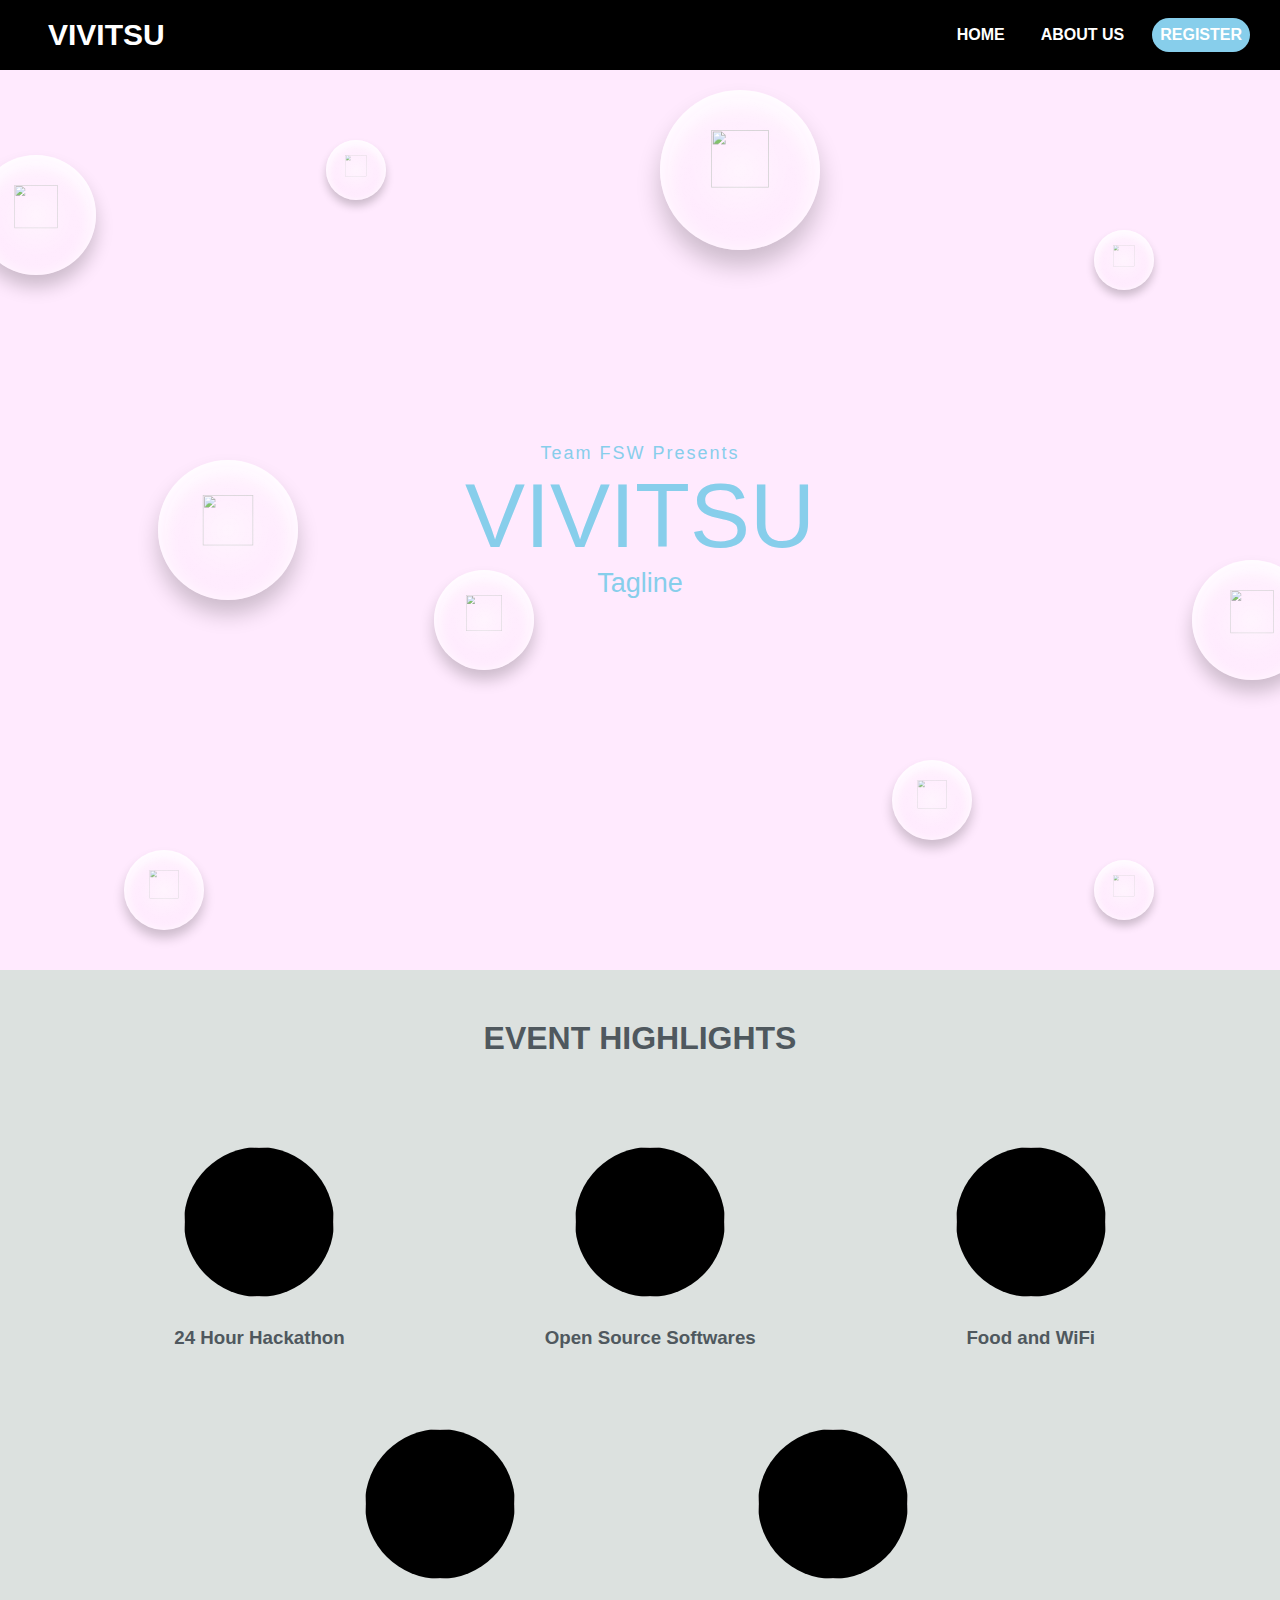
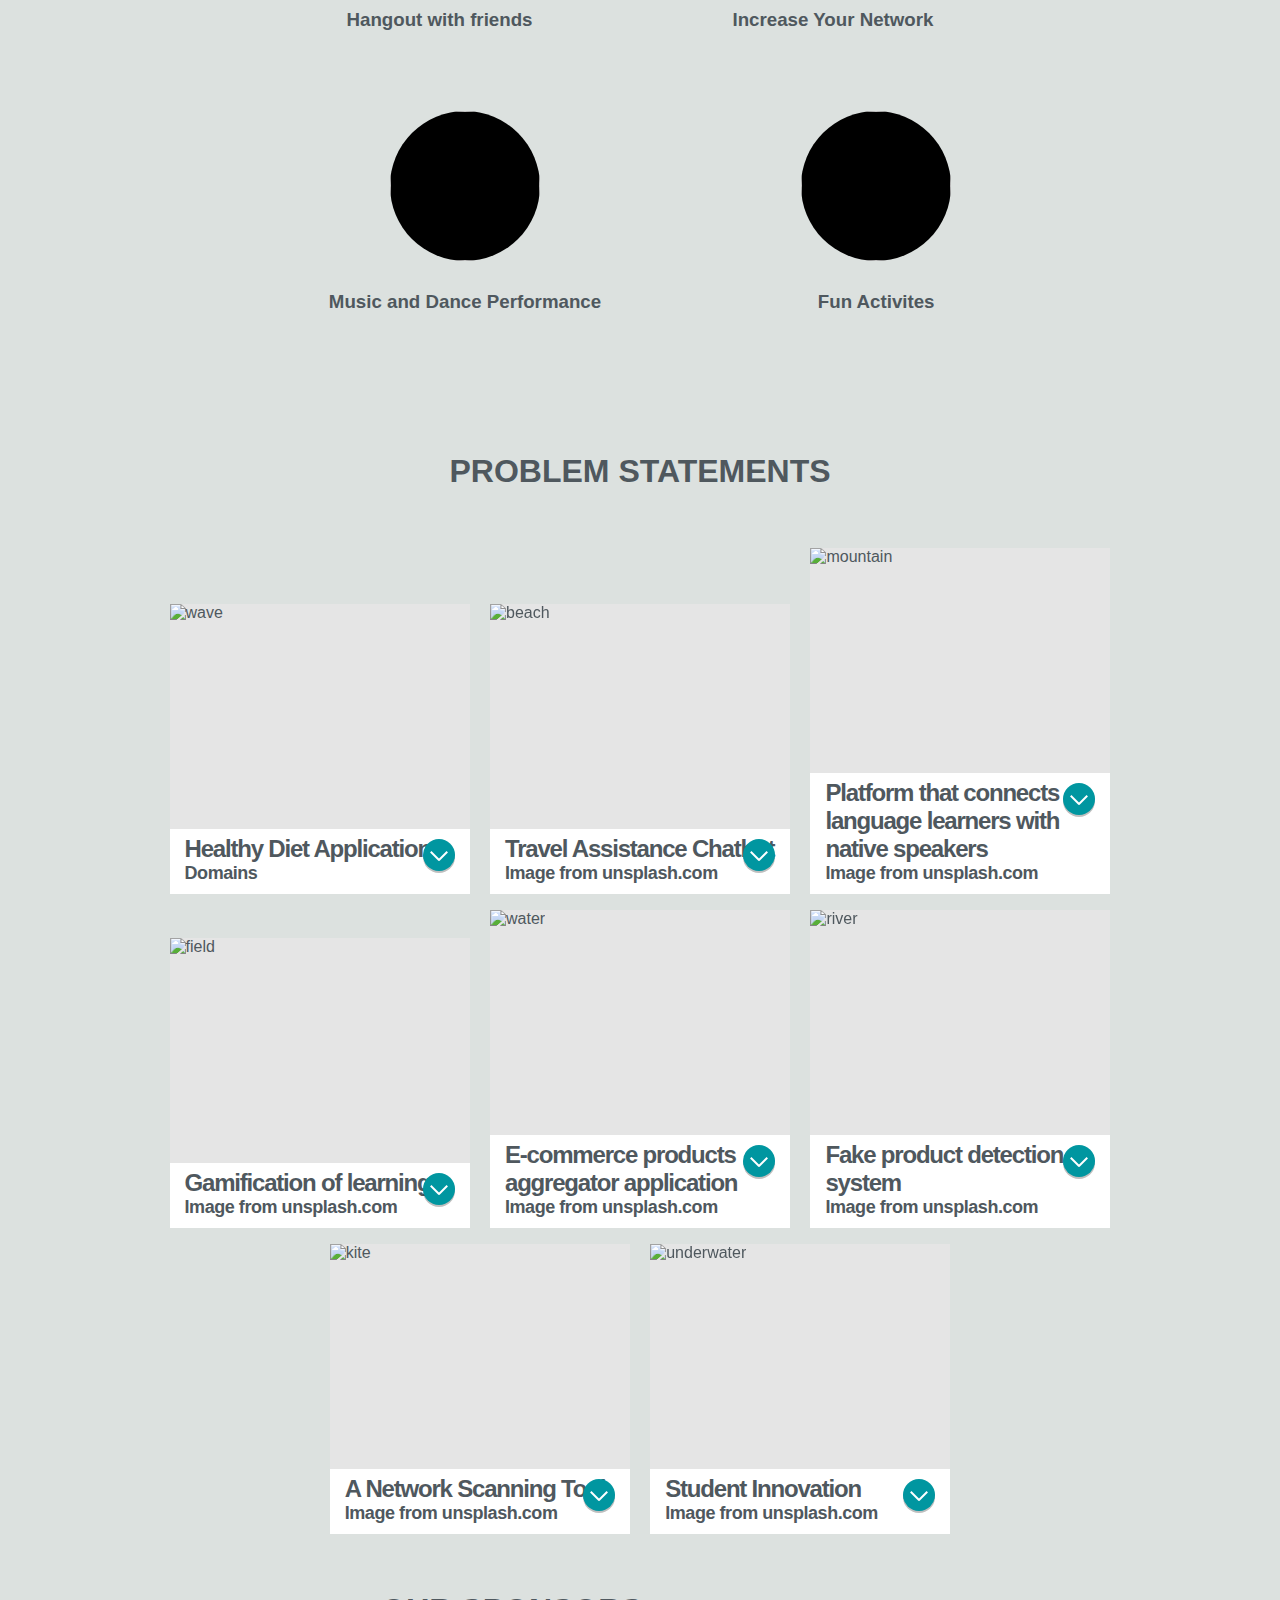
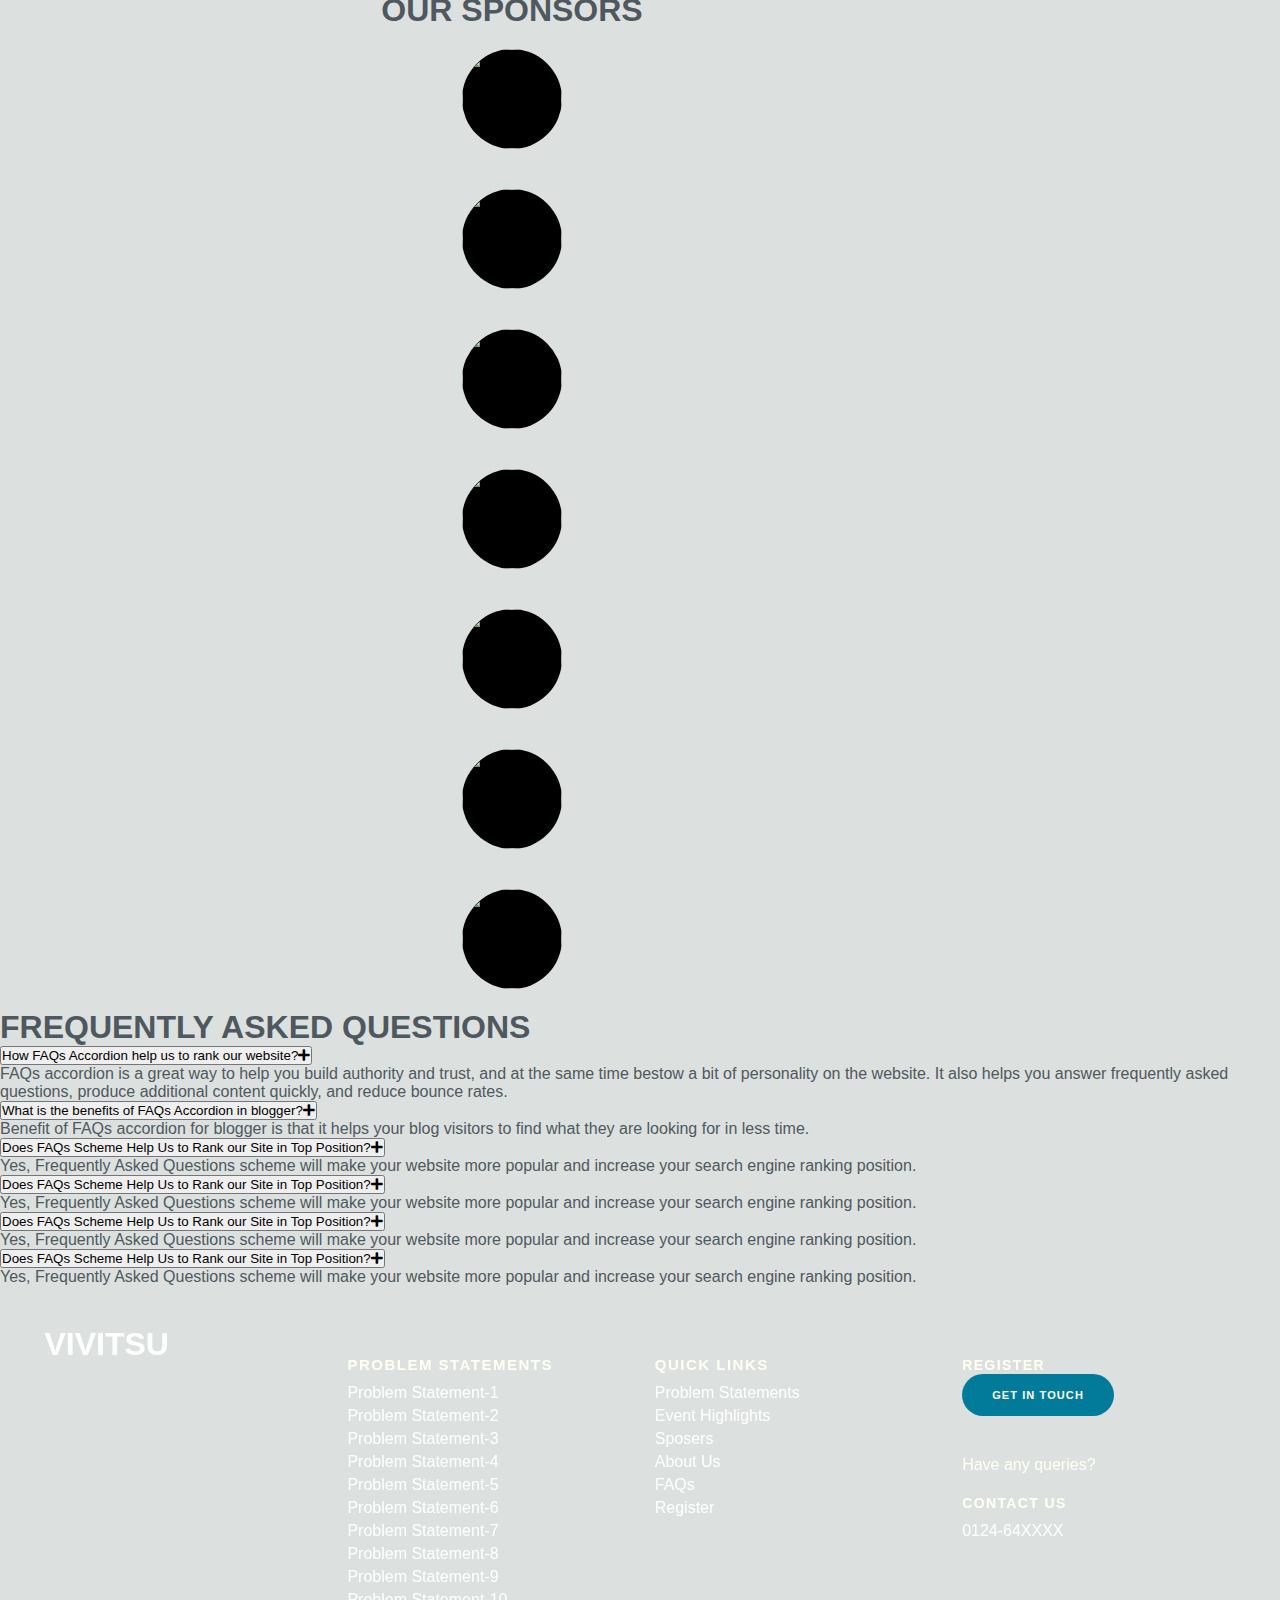
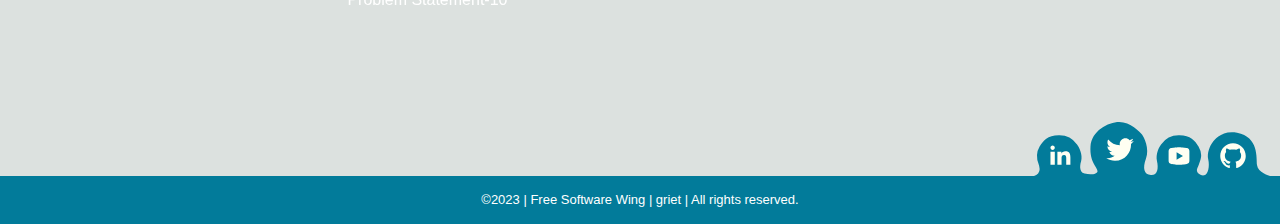
==== commit 63ad0447: "added about us" ====
--- a/index.html
+++ b/index.html
@@ -4,9 +4,15 @@
     <title>VIVITSU 2023</title>
     <link rel="stylesheet" href="index.css">
     <link rel="stylesheet" href="cards.css">
+    <link rel="stylesheet" href="bubble.css">
+    <link rel="stylesheet" href="faqs.css">
+    <script defer src="bubble.js"></script>
+    <script defer src="faqs.js"></script>
+    <!-- <link rel="stylesheet" href="card.css"> -->
     <link rel="stylesheet" href="footer.css">
     <!-- <link rel="stylesheet" href="cardsLess.less"> -->
     <script src="https://code.jquery.com/jquery-3.6.0.min.js"></script>
+    <link rel="stylesheet" href="https://cdnjs.cloudflare.com/ajax/libs/font-awesome/5.15.2/css/all.min.css">
     <link rel="stylesheet" href="https://cdnjs.cloudflare.com/ajax/libs/font-awesome/4.7.0/css/font-awesome.min.css">
     <script src="card.js"></script>
     
@@ -17,8 +23,8 @@
         <a href="#" class="logo">VIVITSU</a>
         <ul>
             <li><a href="#">HOME</a></li>
-            <li><a href="#">ABOUT US</a></li>
-            <li><a href="#" class="active">REGISTER</a></li>
+            <li><a href="./aboutus.html">ABOUT US</a></li>
+            <li><a href="https://unstop.com/o/qTPjOK9?lb=2ZvsJH5" class="active" target="_blank">REGISTER</a></li>
         </ul>
     </header>
     <section>
@@ -26,49 +32,71 @@
             <div class="span">Team FSW Presents</div>
             <div class="title">VIVITSU</div>
             <div class="tagline">Tagline</div>
+            <!-- <img src="images/images/rocket.png" alt="" class=".rocket"> -->
+            <!-- <img src="images/sun1.png" alt="" class="sun"> -->
+            <!-- <img src="images/forest1.png" alt="" class="forest"> -->
+            <!-- <img src="images/dolphin1.png" alt="" class="dolphin"> -->
+            <!-- <img src="images/rock1.png" alt="" class="rock1"> -->
+            <!-- <img src="images/rock1.png" alt="" class="rock2"> -->
+            <!-- <img src="images/sea-17847.png" alt="" class="sea"> -->
+
+            
+            <div id="background-wrap">
+                <div class="bubble x1"><img src="images/logo.png" alt="" width="60%" height="60%"></div>
+                <div class="bubble x2"><img src="images/logo.png" alt="" width="60%" height="60%"></div>
+                <div class="bubble x3"><img src="images/logo.png" alt="" width="60%" height="60%"></div>
+                <div class="bubble x4"><img src="images/logo.png" alt="" width="60%" height="60%"></div>
+                <div class="bubble x5"><img src="images/logo.png" alt="" width="60%" height="60%"></div>
+                <div class="bubble x6"><img src="images/logo.png" alt="" width="60%" height="60%"></div>
+                <div class="bubble x7"><img src="images/logo.png" alt="" width="60%" height="60%"></div>
+                <div class="bubble x8"><img src="images/logo.png" alt="" width="60%" height="60%"></div>
+                <div class="bubble x9"><img src="images/logo.png" alt="" width="60%" height="60%"></div>
+                <div class="bubble x10"><img src="images/logo.png" alt="" width="60%" height="60%"></div>
+            </div>
+
         </div>
         <div id="highlights">
             <h1>EVENT HIGHLIGHTS</h1>
             <ul>
                 <li>
-                    <img src="images/dolphin1.png" alt="">
-                    <h3>Highlight-1</h3>
-                </li>
-                <li>
-                    <img src="images/dolphin1.png" alt="">
-                    <h3>Highlight-2</h3>
-                </li>
-                <li>
-                    <img src="images/dolphin1.png" alt="">
-                    <h3>Highlight-3</h3>
-                </li>
-                <li>
-                    <img src="images/dolphin1.png" alt="">
-                    <h3>Highlight-4</h3>
-                </li>
-                <li>
-                    <img src="images/dolphin1.png" alt="">
-                    <h3>Highlight-5</h3>
-                </li>
-                <li>
-                    <img src="images/dolphin1.png" alt="">
-                    <h3>Highlight-5</h3>
-                </li>
-                <li>
-                    <img src="images/dolphin1.png" alt="">
-                    <h3>Highlight-6</h3>
-                </li>
-                <li>
+                    <img src="images/1.png" alt="">
+                    <h3>24 Hour Hackathon</h3>
+                </li>
+                <li>
+                    <img src="images/2.png" alt="">
+                    <h3>Open Source Softwares</h3>
+                </li>
+                <li>
+                    <img src="images/4.png" alt="">
+                    <h3>Food and WiFi</h3>
+                </li>
+                <li>
+                    <img src="images/3.png" alt="">
+                    <h3>Hangout with friends</h3>
+                </li>
+                <li>
+                    <img src="images/5.png" alt="">
+                    <h3>Increase Your Network</h3>
+                </li>
+                <li>
+                    <img src="images/6.png" alt="">
+                    <h3>Music and Dance Performance</h3>
+                </li>
+                <li>
+                    <img src="images/7.png" alt="">
+                    <h3>Fun Activites</h3>
+                </li>
+                <!-- <li>
                     <img src="images/dolphin1.png" alt="">
                     <h3>Highlight-7</h3>
                 </li>
                 <li>
                     <img src="images/dolphin1.png" alt="">
                     <h3>Highlight-8</h3>
-                </li>
+                </li> -->
             </ul>
         </div>
-        <hr>
+        <!-- <hr> -->
         <div id="problem-statements">
             <h1>PROBLEM STATEMENTS</h1>
             <div class="cards">
@@ -82,18 +110,13 @@
                             <span class="right"><i class="fa-solid fa-slash-back"></i></span>
                         </a>
                         <h2>
-                            Card title
-                            <small>Image from unsplash.com</small>
+                            Healthy Diet Application
+                            <small>Domains</small>
                         </h2>
                     </div>
                     <div class="card-flap flap1">
                         <div class="card-description">
-                            This grid is an attempt to make something nice that works on touch devices. Ignoring hover states when they're not available etc.
-                        </div>
-                        <div class="card-flap flap2">
-                            <div class="card-actions">
-                                <a href="#" class="btn">Read more</a>
-                            </div>
+                            Design and develop a mobile or web-based application that allows users to easily track their daily food intake by recording their dietary habits. The application should also be capable of reminding people about their timely medicine intake if necessary. The application must be user-friendly and should allow users to input food items, portion  sizes, medicines and meal timings, and provide them with feedback and recommendations to help them improve their dietary habits and lifestyle. Any innovative additions are welcome.
                         </div>
                     </div>
                 </div>
@@ -108,18 +131,13 @@
                             <span class="right"><i class="fa-solid fa-slash-back"></i></span>
                         </a>
                         <h2>
-                            Card title
+                            Travel Assistance Chatbot
                             <small>Image from unsplash.com</small>
                         </h2>
                     </div>
                     <div class="card-flap flap1">
                         <div class="card-description">
-                            This grid is an attempt to make something nice that works on touch devices. Ignoring hover states when they're not available etc.
-                        </div>
-                        <div class="card-flap flap2">
-                            <div class="card-actions">
-                                <a href="#" class="btn">Read more</a>
-                            </div>
+                            Create a chatbot that can assist users with various aspects of travel planning and management. The chatbot must be user-friendly, efficient, and reliable, and capable of providing personalized recommendations based on user preferences and previous interactions. The chatbot must be able to provide suggestions regarding various aspects such as destinations, flights, accommodation, activities, and answer frequently asked questions. The ultimate goal of the chatbot would be to enhance the travel planning experience for users by providing them with a seamless and enjoyable planning and booking process. Any innovative additions are welcome.
                         </div>
                     </div>
                 </div>
@@ -134,18 +152,13 @@
                     <span class="right"><i class="fa-solid fa-slash-back"></i></span>
                     </a>
                     <h2>
-                        Card title
+                        Platform that connects language learners with native speakers
                         <small>Image from unsplash.com</small>
                     </h2>
                 </div>
                 <div class="card-flap flap1">
                     <div class="card-description">
-                    This grid is an attempt to make something nice that works on touch devices. Ignoring hover states when they're not available etc.
-                    </div>
-                    <div class="card-flap flap2">
-                    <div class="card-actions">
-                        <a href="#" class="btn">Read more</a>
-                    </div>
+                        Develop a platform that leverages technology to connect language learners with native speakers. The solution should be intuitive, user-friendly, and allow for seamless interaction between learners and speakers. Participants are encouraged to consider features that enhance the learning experience, such as personalized lesson plans, real-time feedback, and progress tracking. Any innovative additions are welcome.
                     </div>
                 </div>
                 </div>
@@ -160,18 +173,13 @@
                     <span class="right"><i class="fa-solid fa-slash-back"></i></span>
                     </a>
                     <h2>
-                        Card title
+                        Gamification of learning.
                         <small>Image from unsplash.com</small>
                     </h2>
                 </div>
                 <div class="card-flap flap1">
                     <div class="card-description">
-                    This grid is an attempt to make something nice that works on touch devices. Ignoring hover states when they're not available etc.
-                    </div>
-                    <div class="card-flap flap2">
-                    <div class="card-actions">
-                        <a href="#" class="btn">Read more</a>
-                    </div>
+                        Everyone likes to play games and watch movies online. One tends to grasp information with ease when it is both entertaining and rewarding. Develop an app that gamifies the process of learning. The interface must be user-friendly, and must have reward systems that rewards the users as they learn on the platform. The theme of the platform must reflect the concept of learning through entertainment. Any innovative additions are welcome.
                     </div>
                 </div>
                 </div>
@@ -186,18 +194,13 @@
                     <span class="right"><i class="fa-solid fa-slash-back"></i></span>
                     </a>
                     <h2>
-                        Card title
+                        E-commerce products aggregator application
                         <small>Image from unsplash.com</small>
                     </h2>
                 </div>
                 <div class="card-flap flap1">
                     <div class="card-description">
-                    This grid is an attempt to make something nice that works on touch devices. Ignoring hover states when they're not available etc.
-                    </div>
-                    <div class="card-flap flap2">
-                    <div class="card-actions">
-                        <a href="#" class="btn">Read more</a>
-                    </div>
+                        Create a mobile or web aggregator application that helps users buy products, listed on e-commerce websites, at the best prices by aggregating the product listings from different e-commerce websites. The application must have a user-friendly interface capable of aggregating product listings and prices from various e-commerce websites, comparing their prices to identify the best deals. Example - Aggregator for Swiggy and Zomato OR Amazon, Flipkart, Ajio and Myntra, etc. The ultimate goal of the application would be to save users time and money by streamlining the shopping process and helping them find the best deals on products they are interested in purchasing.
                     </div>
                 </div>
                 </div>
@@ -212,18 +215,13 @@
                     <span class="right"><i class="fa-solid fa-slash-back"></i></span>
                     </a>
                     <h2>
-                        Card title
+                        Fake product detection system
                         <small>Image from unsplash.com</small>
                     </h2>
                 </div>
                 <div class="card-flap flap1">
                     <div class="card-description">
-                    This grid is an attempt to make something nice that works on touch devices. Ignoring hover states when they're not available etc.
-                    </div>
-                    <div class="card-flap flap2">
-                    <div class="card-actions">
-                        <a href="#" class="btn">Read more</a>
-                    </div>
+                        Developing an application that detects fake products would involve developing a software tool that can help users identify counterfeit items when shopping online. The application would need to be capable of analyzing product listings, images, and descriptions, as well as other data points, to identify signs of fake or counterfeit products.The ultimate goal of the application would be to protect users from fraudulent or unsafe products and to ensure that they receive the genuine items they intend to purchase.
                     </div>
                 </div>
                 </div>
@@ -238,18 +236,13 @@
                     <span class="right"><i class="fa-solid fa-slash-back"></i></span>
                     </a>
                     <h2>
-                        Card title
+                        A Network Scanning Tool
                         <small>Image from unsplash.com</small>
                     </h2>
                 </div>
                 <div class="card-flap flap1">
                     <div class="card-description">
-                    This grid is an attempt to make something nice that works on touch devices. Ignoring hover states when they're not available etc.
-                    </div>
-                    <div class="card-flap flap2">
-                    <div class="card-actions">
-                        <a href="#" class="btn">Read more</a>
-                    </div>
+                        Developing a network scanning tool would involve creating a software application that can scan a network and identify all the devices that are connected to it. The tool would need to be capable of using IP packets to discover devices, and be able to provide detailed information on the services and operating systems that each device is running. The ultimate goal of the tool would be to provide network administrators and security professionals with a comprehensive overview of the devices and services on their network, allowing them to identify potential security risks and address them before they can be exploited.
                     </div>
                 </div>
                 </div>
@@ -264,7 +257,7 @@
                     <span class="right"><i class="fa-solid fa-slash-back"></i></span>
                     </a>
                     <h2>
-                        Card title
+                        Student Innovation
                         <small>Image from unsplash.com</small>
                     </h2>
                 </div>
@@ -272,42 +265,12 @@
                     <div class="card-description">
                     This grid is an attempt to make something nice that works on touch devices. Ignoring hover states when they're not available etc.
                     </div>
-                    <div class="card-flap flap2">
-                    <div class="card-actions">
-                        <a href="#" class="btn">Read more</a>
-                    </div>
-                    </div>
-                </div>
-                </div>
-            
-                <div class="card">
-                <div class="card__image-holder">
-                    <img class="card__image" src="https://source.unsplash.com/300x225/?desert" alt="desert" />
-                </div>
-                <div class="card-title">
-                    <a href="#" class="toggle-info btn">
-                    <span class="left"><i class="fa-solid fa-slash-forward"></i></span>
-                    <span class="right"><i class="fa-solid fa-slash-back"></i></span>
-                    </a>
-                    <h2>
-                        Card title
-                        <small>Image from unsplash.com</small>
-                    </h2>
-                </div>
-                <div class="card-flap flap1">
-                    <div class="card-description">
-                        This grid is an attempt to make something nice that works on touch devices. Ignoring hover states when they're not available etc.
-                    </div>
-                    <div class="card-flap flap2">
-                        <div class="card-actions">
-                            <a href="#" class="btn">Read more</a>
-                        </div>
-                    </div>
-                </div>         
-            </div>
-        </div>
-        <hr>
-        <div id="sponsors">
+                </div>
+                </div>        
+            </div>
+        </div>
+        <!-- <hr> -->
+        <!-- <div id="sponsors">
             <div class="title-sponsor">
                 <h1>TITLE SPONSOR</h1>
                 <img src="images/dolphin1.png" alt="">
@@ -327,22 +290,78 @@
                     </ul>
                 </div>
             </div>
-        </div>
-        <hr>    
+        </div> -->
+        <div id="sponsors">
+            <h1>OUR SPONSORS</h1>
+            <ul>
+                <li><img src="images/rocket.png" alt=""></li>
+                <li><img src="images/rocket.png" alt=""></li>
+                <li><img src="images/rocket.png" alt=""></li>
+                <li><img src="images/rocket.png" alt=""></li>
+                <li><img src="images/rocket.png" alt=""></li>
+                <li><img src="images/rocket.png" alt=""></li>
+                <li><img src="images/rocket.png" alt=""></li>
+            </ul>
+        </div>
+        <!-- <hr>  -->
+            <div id="faqs">
+                <h1>FREQUENTLY ASKED QUESTIONS</h1>
+                <div class="boxaccordion">
+                    <div class="containerwidth">
+                        <div class="wrapper">
+                            <button class="toggle">How FAQs Accordion help us to rank our website?<i class="fas fa-plus icon"></i></button>
+                            <div class="content">
+                                <p>FAQs accordion is a great way to help you build authority and trust, and at the same time bestow a bit of personality on the website. It also helps you answer frequently asked questions, produce additional content quickly, and reduce bounce rates.</p>
+                            </div>
+                        </div>
+                        <div class="wrapper">
+                            <button class="toggle">What is the benefits of FAQs Accordion in blogger?<i class="fas fa-plus icon"></i></button>
+                            <div class="content">
+                                <p>Benefit of FAQs accordion  for blogger is that it helps your blog visitors to find what they are looking for in less time.</p>
+                            </div>
+                        </div>
+                        <div class="wrapper">
+                            <button class="toggle">Does FAQs Scheme Help Us to Rank our Site in Top Position?<i class="fas fa-plus icon"></i></button>
+                            <div class="content">
+                                <p> Yes, Frequently Asked Questions scheme will make your website more popular and increase your search engine ranking position.</p>
+                            </div>
+                        </div>
+                        <div class="wrapper">
+                            <button class="toggle">Does FAQs Scheme Help Us to Rank our Site in Top Position?<i class="fas fa-plus icon"></i></button>
+                            <div class="content">
+                                <p> Yes, Frequently Asked Questions scheme will make your website more popular and increase your search engine ranking position.</p>
+                            </div>
+                        </div>
+                        <div class="wrapper">
+                            <button class="toggle">Does FAQs Scheme Help Us to Rank our Site in Top Position?<i class="fas fa-plus icon"></i></button>
+                            <div class="content">
+                                <p> Yes, Frequently Asked Questions scheme will make your website more popular and increase your search engine ranking position.</p>
+                            </div>
+                        </div>
+                        <div class="wrapper">
+                            <button class="toggle">Does FAQs Scheme Help Us to Rank our Site in Top Position?<i class="fas fa-plus icon"></i></button>
+                            <div class="content">
+                                <p> Yes, Frequently Asked Questions scheme will make your website more popular and increase your search engine ranking position.</p>
+                            </div>
+                        </div>
+                    </div>
+                </div>
+            </div>
     </section>
-    <footer class="footer">
-        <svg class="footer-wave-svg" xmlns="http://www.w3.org/2000/svg" viewBox="0 0 1200 100" preserveAspectRatio="none">
-        <path class="footer-wave-path" d="M851.8,100c125,0,288.3-45,348.2-64V0H0v44c3.7-1,7.3-1.9,11-2.9C80.7,22,151.7,10.8,223.5,6.3C276.7,2.9,330,4,383,9.8 c52.2,5.7,103.3,16.2,153.4,32.8C623.9,71.3,726.8,100,851.8,100z"></path>
-        </svg>
+    <footer id="footer">
+        <!-- <svg class="footer-wave-svg" xmlns="http://www.w3.org/2000/svg" viewBox="0 0 1200 100" preserveAspectRatio="none"> -->
+        <!-- <path class="footer-wave-path" d="M851.8,100c125,0,288.3-45,348.2-64V0H0v44c3.7-1,7.3-1.9,11-2.9C80.7,22,151.7,10.8,223.5,6.3C276.7,2.9,330,4,383,9.8 c52.2,5.7,103.3,16.2,153.4,32.8C623.9,71.3,726.8,100,851.8,100z"></path> -->
+        <!-- </svg> -->
         <div class="footer-content">
         <div class="footer-content-column">
             <div class="footer-logo">
-            <a class="footer-logo-link" href="#">
-                <span class="hidden-link-text">LOGO</span>
-                <h1>LOGO</h1>
-            </a>
-            </div>
-            <div class="footer-menu">
+                <img src="images/logo.png" alt="">
+                <a class="footer-logo-link" href="#">
+                    <span class="hidden-link-text">LOGO</span>
+                    <h1>VIVITSU</h1>
+                </a>
+            </div>
+            <!-- <div class="footer-menu">
             <h2 class="footer-menu-name"> Get Started</h2>
             <ul id="menu-get-started" class="footer-menu-list">
                 <li class="menu-item menu-item-type-post_type menu-item-object-product">
@@ -355,24 +374,46 @@
                 <a href="#">Installation</a>
                 </li>
             </ul>
-            </div>
+            </div> -->
         </div>
         <div class="footer-content-column">
             <div class="footer-menu">
-            <h2 class="footer-menu-name"> Company</h2>
+            <h2 class="footer-menu-name"> Problem Statements</h2>
             <ul id="menu-company" class="footer-menu-list">
                 <li class="menu-item menu-item-type-post_type menu-item-object-page">
-                <a href="#">Contact</a>
-                </li>
-                <li class="menu-item menu-item-type-taxonomy menu-item-object-category">
-                <a href="#">News</a>
-                </li>
-                <li class="menu-item menu-item-type-post_type menu-item-object-page">
-                <a href="#">Careers</a>
+                <a href="#">Problem Statement-1</a>
+                </li>
+                <li class="menu-item menu-item-type-post_type menu-item-object-page">
+                <a href="#">Problem Statement-2</a>
+                </li>
+                <li class="menu-item menu-item-type-post_type menu-item-object-page">
+                <a href="#">Problem Statement-3</a>
+                </li>
+                <li class="menu-item menu-item-type-post_type menu-item-object-page">
+                <a href="#">Problem Statement-4</a>
+                </li>
+                <li class="menu-item menu-item-type-post_type menu-item-object-page">
+                <a href="#">Problem Statement-5</a>
+                </li>
+                <li class="menu-item menu-item-type-post_type menu-item-object-page">
+                <a href="#">Problem Statement-6</a>
+                </li>
+                <li class="menu-item menu-item-type-post_type menu-item-object-page">
+                <a href="#">Problem Statement-7</a>
+                </li>
+                <li class="menu-item menu-item-type-post_type menu-item-object-page">
+                <a href="#">Problem Statement-8</a>
+                </li>
+                <li class="menu-item menu-item-type-post_type menu-item-object-page">
+                <a href="#">Problem Statement-9</a>
+                </li>
+                <li class="menu-item menu-item-type-post_type menu-item-object-page">
+                <a href="#">Problem Statement-10</a>
+                </li>
                 </li>
             </ul>
             </div>
-            <div class="footer-menu">
+            <!-- <div class="footer-menu">
             <h2 class="footer-menu-name"> Legal</h2>
             <ul id="menu-legal" class="footer-menu-list">
                 <li class="menu-item menu-item-type-post_type menu-item-object-page menu-item-privacy-policy menu-item-170434">
@@ -382,40 +423,40 @@
                 <a href="#">Terms of Use</a>
                 </li>
             </ul>
-            </div>
+            </div> -->
         </div>
         <div class="footer-content-column">
             <div class="footer-menu">
             <h2 class="footer-menu-name"> Quick Links</h2>
             <ul id="menu-quick-links" class="footer-menu-list">
                 <li class="menu-item menu-item-type-custom menu-item-object-custom">
-                <a target="_blank" rel="noopener noreferrer" href="#">Support Center</a>
+                <a target="_blank" rel="noopener noreferrer" href="#">Problem Statements</a>
                 </li>
                 <li class="menu-item menu-item-type-custom menu-item-object-custom">
-                <a target="_blank" rel="noopener noreferrer" href="#">Service Status</a>
-                </li>
-                <li class="menu-item menu-item-type-post_type menu-item-object-page">
-                <a href="#">Security</a>
-                </li>
-                <li class="menu-item menu-item-type-post_type menu-item-object-page">
-                <a href="#">Blog</a>
+                <a target="_blank" rel="noopener noreferrer" href="#">Event Highlights</a>
+                </li>
+                <li class="menu-item menu-item-type-post_type menu-item-object-page">
+                <a href="#">Sposers</a>
+                </li>
+                <li class="menu-item menu-item-type-post_type menu-item-object-page">
+                <a href="#">About Us</a>
                 </li>
                 <li class="menu-item menu-item-type-post_type_archive menu-item-object-customer">
-                <a href="#">Customers</a></li>
-                <li class="menu-item menu-item-type-post_type menu-item-object-page">
-                <a href="#">Reviews</a>
+                <a href="#">FAQs</a></li>
+                <li class="menu-item menu-item-type-post_type menu-item-object-page">
+                <a href="#">Register</a>
                 </li>
             </ul>
             </div>
         </div>
         <div class="footer-content-column">
             <div class="footer-call-to-action">
-            <h2 class="footer-call-to-action-title"> Let's Chat</h2>
-            <p class="footer-call-to-action-description"> Have a support question?</p>
+            <h2 class="footer-call-to-action-title">Register</h2>
             <a class="footer-call-to-action-button button" href="#" target="_self"> Get in Touch </a>
             </div>
             <div class="footer-call-to-action">
-            <h2 class="footer-call-to-action-title"> You Call Us</h2>
+                <p class="footer-call-to-action-description"> Have any queries?</p>
+            <h2 class="footer-call-to-action-title">Contact Us</h2>
             <p class="footer-call-to-action-link-wrapper"> <a class="footer-call-to-action-link" href="tel:0124-64XXXX" target="_self"> 0124-64XXXX </a></p>
             </div>
         </div>
@@ -452,10 +493,11 @@
         <div class="footer-copyright">
         <div class="footer-copyright-wrapper">
             <p class="footer-copyright-text">
-            <a class="footer-copyright-link" href="#" target="_self"> ©2020. | Designed By: Pooja Nahelia. | All rights reserved. </a>
+            <a class="footer-copyright-link" href="#" target="_self"> ©2023 | Free Software Wing | griet | All rights reserved. </a>
             </p>
         </div>
         </div>
     </footer>
+    <script src="index.js"></script>
 </body>
 </html>--- a/bubble.css
+++ b/bubble.css
@@ -0,0 +1,242 @@
+body {
+    margin: 0;
+    padding: 0;
+    overflow-x: hidden;
+}
+
+#background-wrap {
+    position: fixed;
+    height: 100vh;
+    width: 100%;
+}
+
+/* OBJECTS */
+
+.bubble {
+    -webkit-border-radius: 50%;
+    -moz-border-radius: 50%;
+    border-radius: 50%;
+    
+    -webkit-box-shadow: 0 20px 30px rgba(0, 0, 0, 0.2), inset 0px 10px 30px 5px rgba(255, 255, 255, 1);
+    -moz-box-shadow: 0 20px 30px rgba(0, 0, 0, 0.2), inset 0px 10px 30px 5px rgba(255, 255, 255, 1);
+    box-shadow: 0 20px 30px rgba(0, 0, 0, 0.2), inset 0px 10px 30px 5px rgba(255, 255, 255, 1);
+    
+    height: 200px;
+    position: absolute;
+    width: 200px;
+}
+
+.bubble{
+    display: flex;
+    justify-content: center;
+    align-items: center;
+}
+
+.bubble:after {
+    background: -moz-radial-gradient(center, ellipse cover,  rgba(255,255,255,0.5) 0%, rgba(255,255,255,0) 70%); /* FF3.6+ */
+    background: -webkit-gradient(radial, center center, 0px, center center, 100%, color-stop(0%,rgba(255,255,255,0.5)), color-stop(70%,rgba(255,255,255,0))); /* Chrome,Safari4+ */
+    background: -webkit-radial-gradient(center, ellipse cover,  rgba(255,255,255,0.5) 0%,rgba(255,255,255,0) 70%); /* Chrome10+,Safari5.1+ */
+    background: -o-radial-gradient(center, ellipse cover,  rgba(255,255,255,0.5) 0%,rgba(255,255,255,0) 70%); /* Opera 12+ */
+    background: -ms-radial-gradient(center, ellipse cover,  rgba(255,255,255,0.5) 0%,rgba(255,255,255,0) 70%); /* IE10+ */
+    background: radial-gradient(ellipse at center,  rgba(255,255,255,0.5) 0%,rgba(255,255,255,0) 70%); /* W3C */
+    filter: progid:DXImageTransform.Microsoft.gradient( startColorstr='#80ffffff', endColorstr='#00ffffff',GradientType=1 ); /* IE6-9 fallback on horizontal gradient */
+
+    -webkit-border-radius: 50%;
+    -moz-border-radius: 50%;
+    border-radius: 50%;
+    
+    -webkit-box-shadow: inset 0 20px 30px rgba(255, 255, 255, 0.3);
+    -moz-box-shadow: inset 0 20px 30px rgba(255, 255, 255, 0.3);
+    box-shadow: inset 0 20px 30px rgba(255, 255, 255, 0.3);
+    
+    content: "";
+    height: 180px;
+    left: 10px;
+    position: absolute;
+    width: 180px;
+}
+/* ANIMATIONS */
+
+.x1 {
+    -webkit-animation: animateBubble 25s linear infinite, sideWays 2s ease-in-out infinite alternate;
+    -moz-animation: animateBubble 25s linear infinite, sideWays 2s ease-in-out infinite alternate;
+    animation: animateBubble 25s linear infinite, sideWays 2s ease-in-out infinite alternate; 
+    left: -5%;
+    top: 5%; 
+    -webkit-transform: scale(0.6);
+    -moz-transform: scale(0.6);
+    transform: scale(0.6);
+}
+.x2 {
+    -webkit-animation: animateBubble 20s linear infinite, sideWays 4s ease-in-out infinite alternate;
+    -moz-animation: animateBubble 20s linear infinite, sideWays 4s ease-in-out infinite alternate;
+    animation: animateBubble 20s linear infinite, sideWays 4s ease-in-out infinite alternate;
+    
+    left: 5%;
+    top: 80%;
+    
+    -webkit-transform: scale(0.4);
+    -moz-transform: scale(0.4);
+    transform: scale(0.4);
+}
+
+.x3 {
+    -webkit-animation: animateBubble 28s linear infinite, sideWays 2s ease-in-out infinite alternate;
+    -moz-animation: animateBubble 28s linear infinite, sideWays 2s ease-in-out infinite alternate;
+    animation: animateBubble 28s linear infinite, sideWays 2s ease-in-out infinite alternate;
+    
+    left: 10%;
+    top: 40%;
+    
+    -webkit-transform: scale(0.7);
+    -moz-transform: scale(0.7);
+    transform: scale(0.7);
+}
+
+.x4 {
+    -webkit-animation: animateBubble 22s linear infinite, sideWays 3s ease-in-out infinite alternate;
+    -moz-animation: animateBubble 22s linear infinite, sideWays 3s ease-in-out infinite alternate;
+    animation: animateBubble 22s linear infinite, sideWays 3s ease-in-out infinite alternate;
+    
+    left: 20%;
+    top: 0;
+    
+    -webkit-transform: scale(0.3);
+    -moz-transform: scale(0.3);
+    transform: scale(0.3);
+}
+
+.x5 {
+    -webkit-animation: animateBubble 29s linear infinite, sideWays 4s ease-in-out infinite alternate;
+    -moz-animation: animateBubble 29s linear infinite, sideWays 4s ease-in-out infinite alternate;
+    animation: animateBubble 29s linear infinite, sideWays 4s ease-in-out infinite alternate;
+    
+    left: 30%;
+    top: 50%;
+    
+    -webkit-transform: scale(0.5);
+    -moz-transform: scale(0.5);
+    transform: scale(0.5);
+}
+
+.x6 {
+    -webkit-animation: animateBubble 21s linear infinite, sideWays 2s ease-in-out infinite alternate;
+    -moz-animation: animateBubble 21s linear infinite, sideWays 2s ease-in-out infinite alternate;
+    animation: animateBubble 21s linear infinite, sideWays 2s ease-in-out infinite alternate;
+    
+    left: 50%;
+    top: 0;
+    
+    -webkit-transform: scale(0.8);
+    -moz-transform: scale(0.8);
+    transform: scale(0.8);
+}
+
+.x7 {
+    -webkit-animation: animateBubble 20s linear infinite, sideWays 2s ease-in-out infinite alternate;
+    -moz-animation: animateBubble 20s linear infinite, sideWays 2s ease-in-out infinite alternate;
+    animation: animateBubble 20s linear infinite, sideWays 2s ease-in-out infinite alternate;
+    
+    left: 65%;
+    top: 70%;
+    
+    -webkit-transform: scale(0.4);
+    -moz-transform: scale(0.4);
+    transform: scale(0.4);
+}
+
+.x8 {
+    -webkit-animation: animateBubble 22s linear infinite, sideWays 3s ease-in-out infinite alternate;
+    -moz-animation: animateBubble 22s linear infinite, sideWays 3s ease-in-out infinite alternate;
+    animation: animateBubble 22s linear infinite, sideWays 3s ease-in-out infinite alternate;
+    
+    left: 80%;
+    top: 10%;
+    
+    -webkit-transform: scale(0.3);
+    -moz-transform: scale(0.3);
+    transform: scale(0.3);
+}
+
+.x9 {
+    -webkit-animation: animateBubble 29s linear infinite, sideWays 4s ease-in-out infinite alternate;
+    -moz-animation: animateBubble 29s linear infinite, sideWays 4s ease-in-out infinite alternate;
+    animation: animateBubble 29s linear infinite, sideWays 4s ease-in-out infinite alternate;
+    
+    left: 90%;
+    top: 50%;
+    
+    -webkit-transform: scale(0.6);
+    -moz-transform: scale(0.6);
+    transform: scale(0.6);
+}
+
+.x10 {
+    -webkit-animation: animateBubble 26s linear infinite, sideWays 2s ease-in-out infinite alternate;
+    -moz-animation: animateBubble 26s linear infinite, sideWays 2s ease-in-out infinite alternate;
+    animation: animateBubble 26s linear infinite, sideWays 2s ease-in-out infinite alternate;
+    
+    left: 80%;
+    top: 80%;
+    
+    -webkit-transform: scale(0.3);
+    -moz-transform: scale(0.3);
+    transform: scale(0.3);
+}
+
+/* KEYFRAMES */
+
+@-webkit-keyframes animateBubble {
+    0% {
+        margin-top: 100px;
+    }
+    100% {
+        margin-top: -100%;
+    }
+}
+
+@-moz-keyframes animateBubble {
+    0% {
+        margin-top: 1000px;
+    }
+    100% {
+        margin-top: -100%;
+    }
+}
+
+@keyframes animateBubble {
+    0% {
+        margin-top: 100px;
+    }
+    100% {
+        margin-top: -100%;
+    }
+}
+
+@-webkit-keyframes sideWays { 
+    0% { 
+        margin-left:0px;
+    }
+    100% { 
+        margin-left:50px;
+    }
+}
+
+@-moz-keyframes sideWays { 
+    0% { 
+        margin-left:0px;
+    }
+    100% { 
+        margin-left:50px;
+    }
+}
+
+@keyframes sideWays { 
+    0% { 
+        margin-left:0px;
+    }
+    100% { 
+        margin-left:50px;
+    }
+}
+
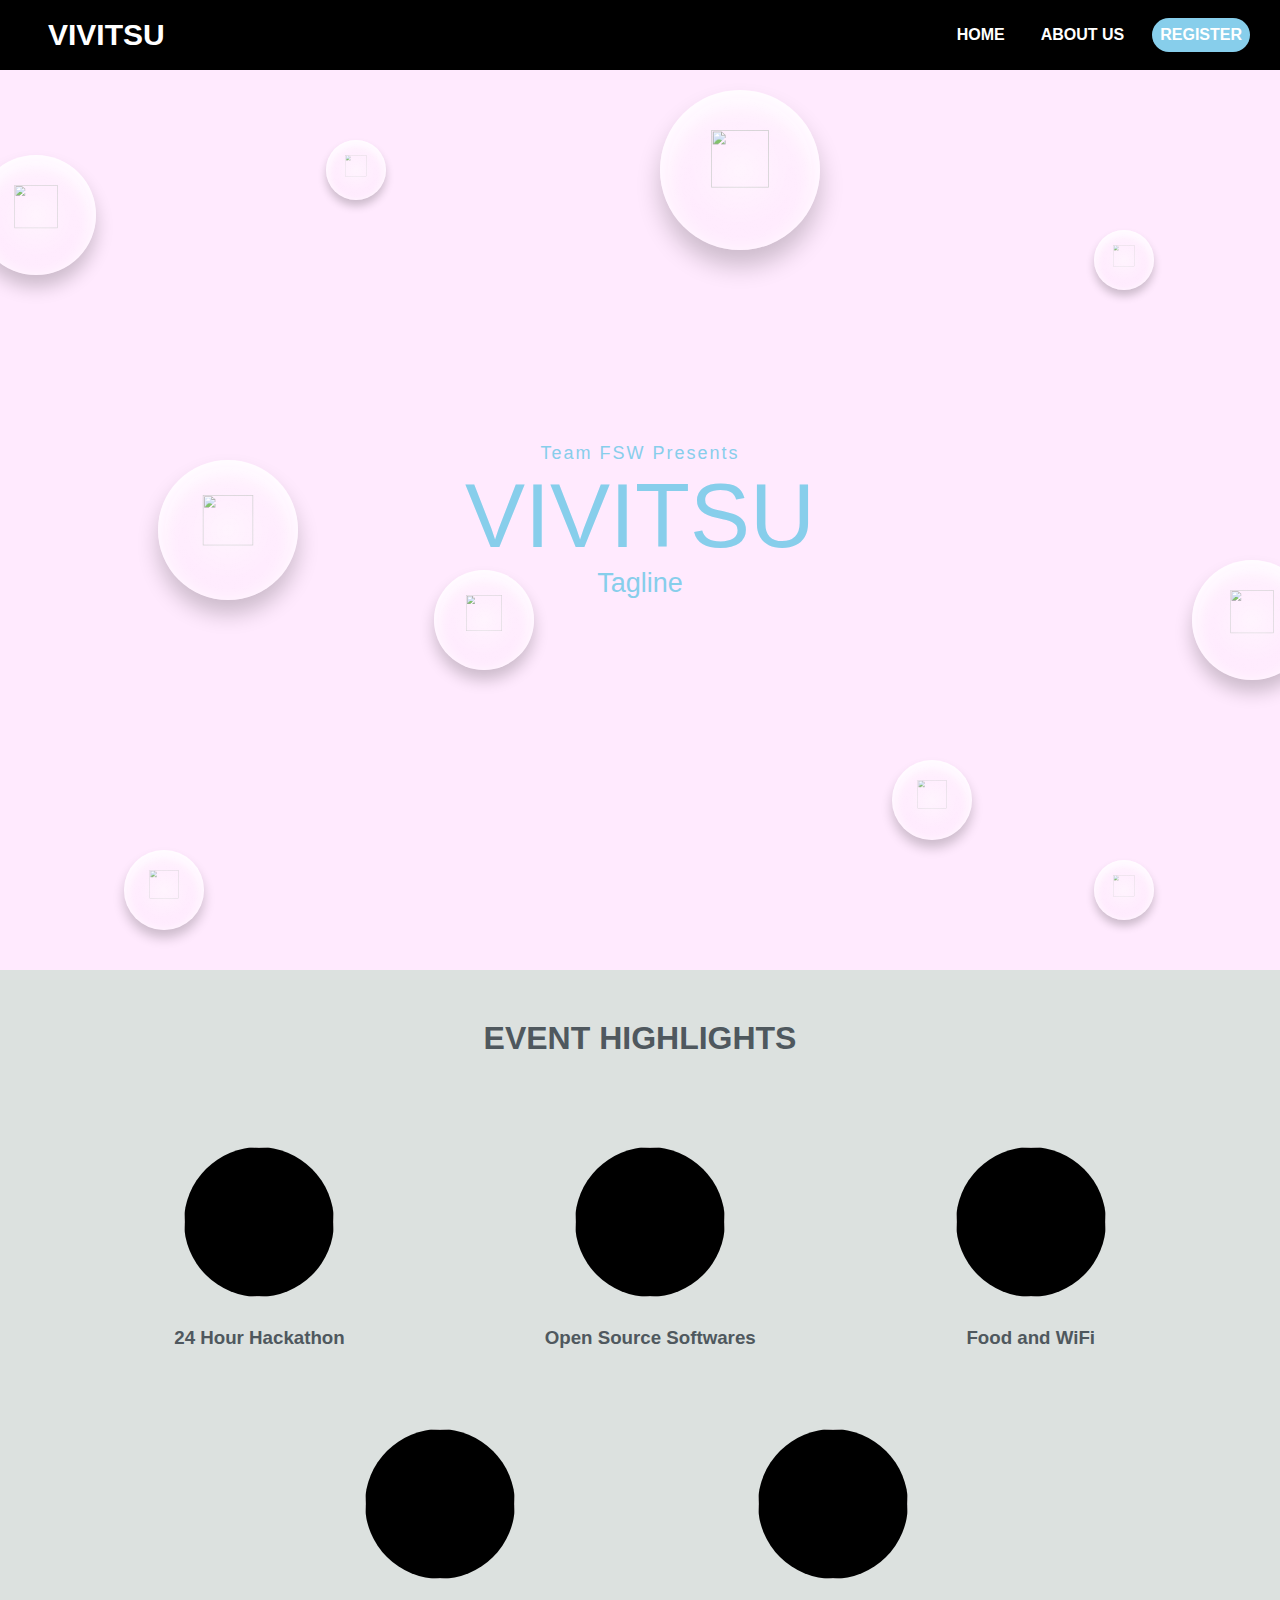
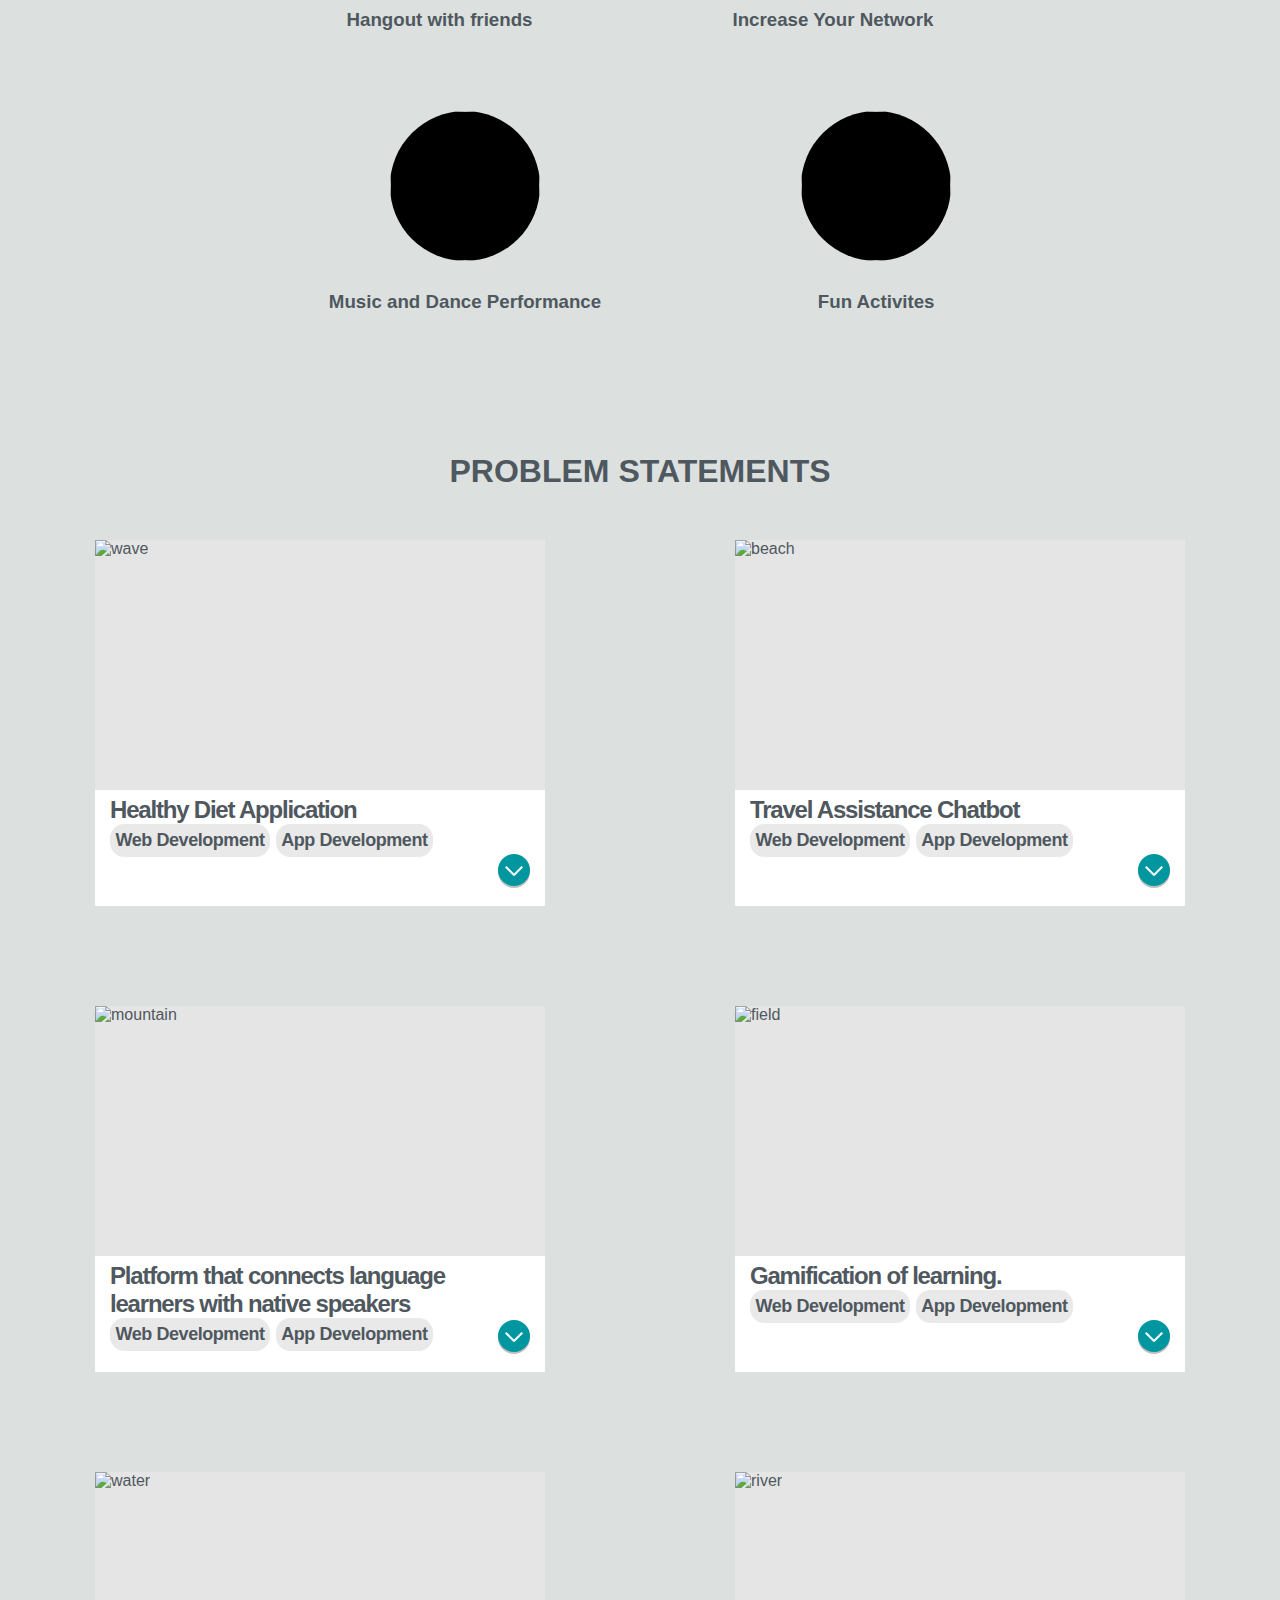
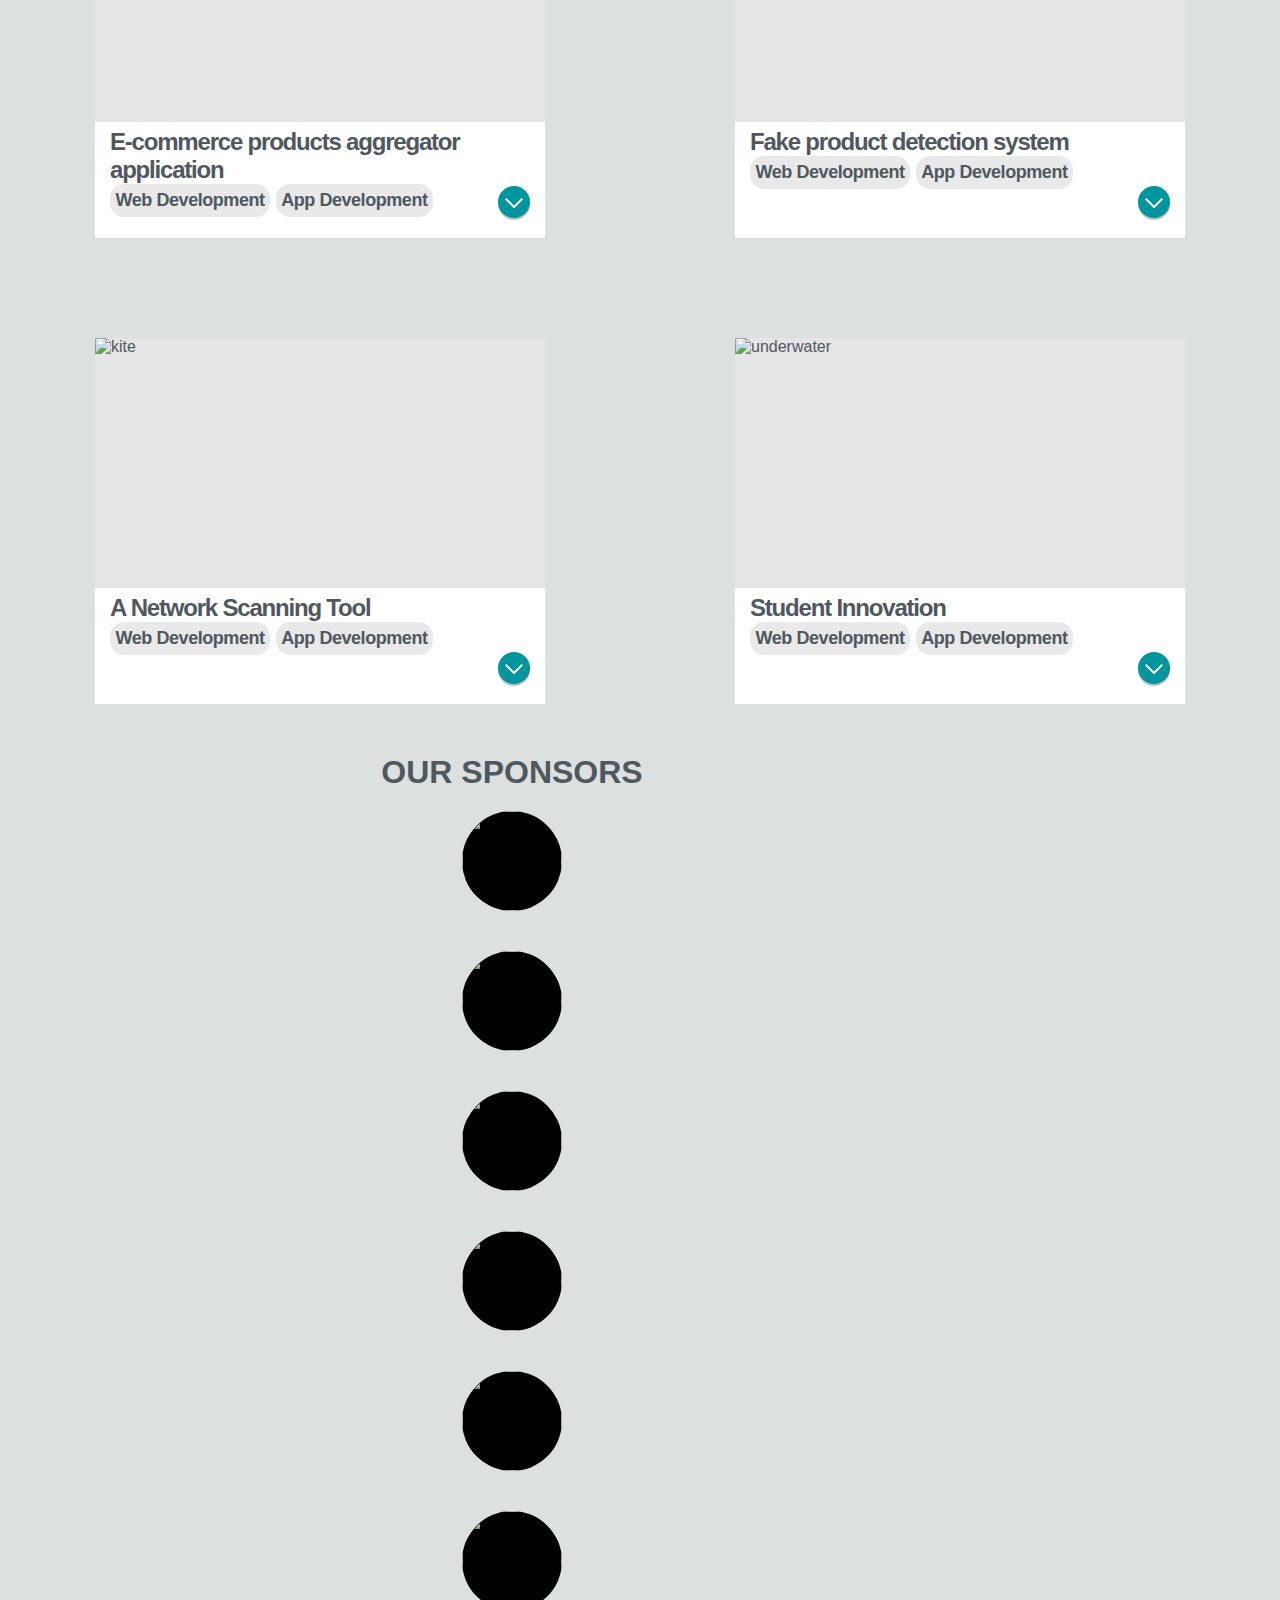
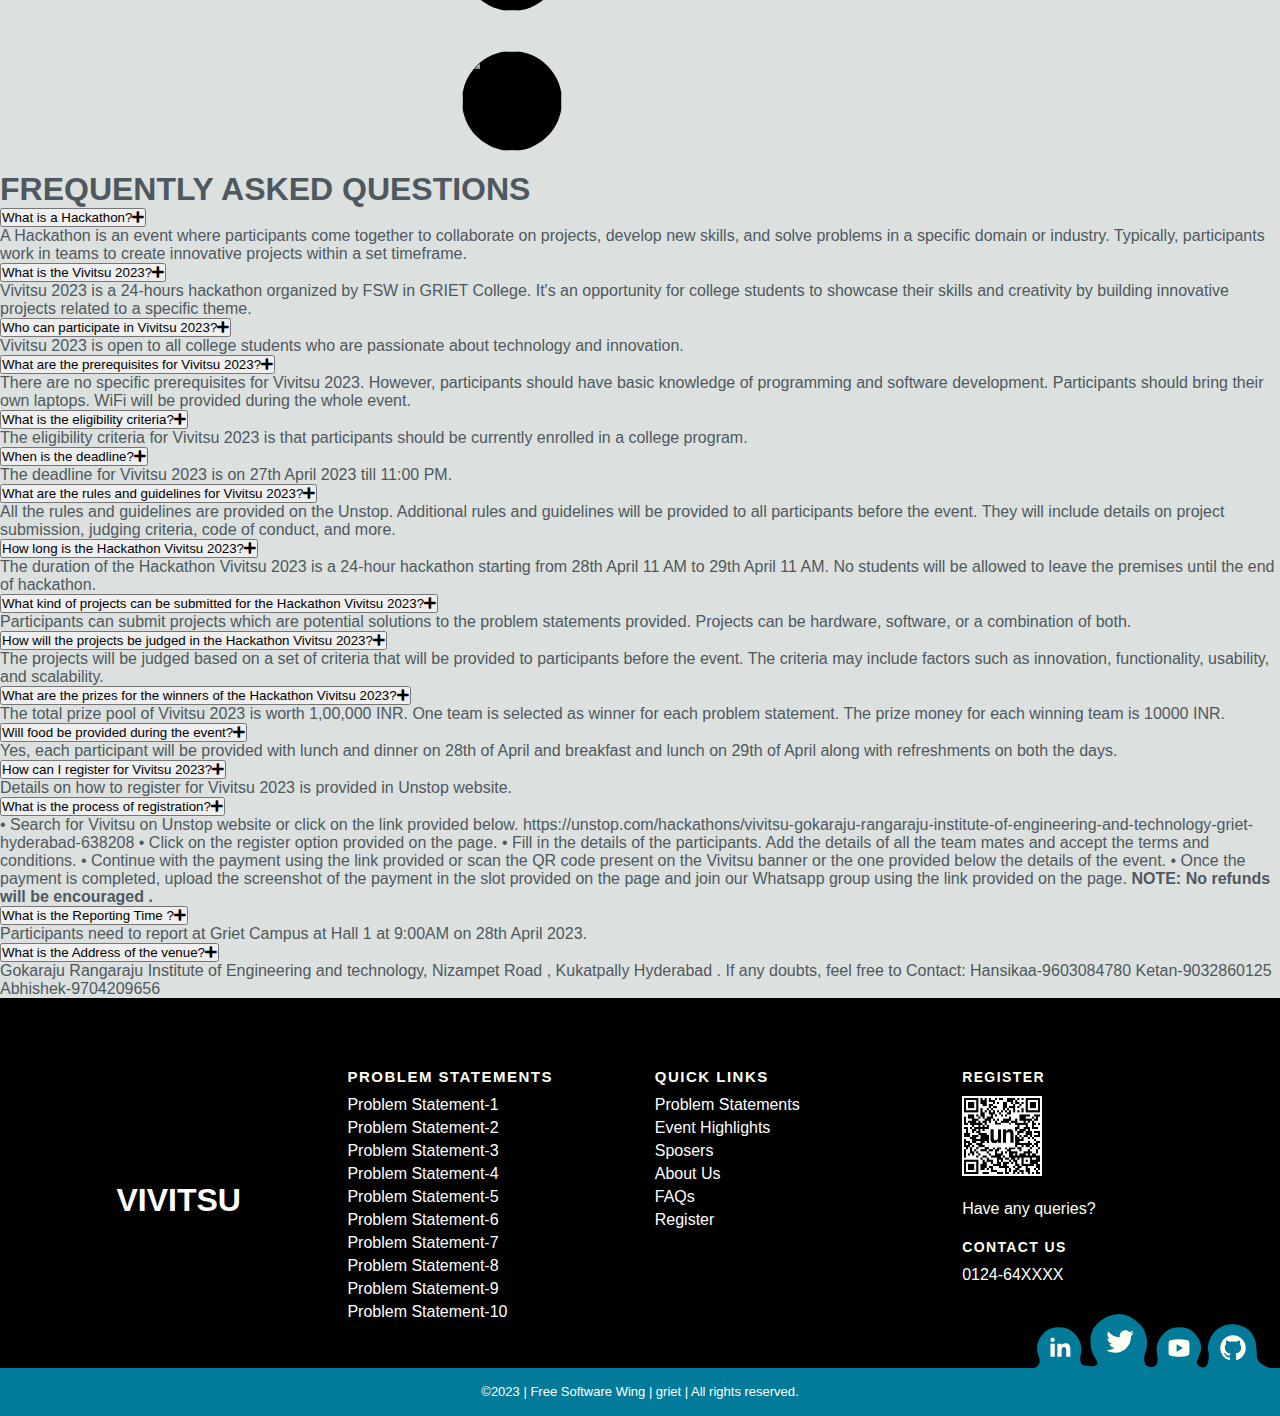
==== commit 13185d22: "added about us" ====
--- a/index.html
+++ b/index.html
@@ -6,8 +6,10 @@
     <link rel="stylesheet" href="cards.css">
     <link rel="stylesheet" href="bubble.css">
     <link rel="stylesheet" href="faqs.css">
+    <link rel="stylesheet" href="cursor.css">
     <script defer src="bubble.js"></script>
     <script defer src="faqs.js"></script>
+    <script defer src="cursor.js"></script>
     <!-- <link rel="stylesheet" href="card.css"> -->
     <link rel="stylesheet" href="footer.css">
     <!-- <link rel="stylesheet" href="cardsLess.less"> -->
@@ -21,9 +23,10 @@
 <body>
     <header id="header">
         <a href="#" class="logo">VIVITSU</a>
+        <div class="cursor"></div>
         <ul>
             <li><a href="#">HOME</a></li>
-            <li><a href="./aboutus.html">ABOUT US</a></li>
+            <li><a href="#">ABOUT US</a></li>
             <li><a href="https://unstop.com/o/qTPjOK9?lb=2ZvsJH5" class="active" target="_blank">REGISTER</a></li>
         </ul>
     </header>
@@ -111,7 +114,9 @@
                         </a>
                         <h2>
                             Healthy Diet Application
-                            <small>Domains</small>
+                            <br>
+                            <small>Web Development</small>
+                            <small>App Development</small>
                         </h2>
                     </div>
                     <div class="card-flap flap1">
@@ -132,7 +137,9 @@
                         </a>
                         <h2>
                             Travel Assistance Chatbot
-                            <small>Image from unsplash.com</small>
+                            <br>
+                            <small>Web Development</small>
+                            <small>App Development</small>
                         </h2>
                     </div>
                     <div class="card-flap flap1">
@@ -153,7 +160,9 @@
                     </a>
                     <h2>
                         Platform that connects language learners with native speakers
-                        <small>Image from unsplash.com</small>
+                        <br>
+                        <small>Web Development</small>
+                        <small>App Development</small>
                     </h2>
                 </div>
                 <div class="card-flap flap1">
@@ -174,7 +183,9 @@
                     </a>
                     <h2>
                         Gamification of learning.
-                        <small>Image from unsplash.com</small>
+                        <br>
+                        <small>Web Development</small>
+                        <small>App Development</small>
                     </h2>
                 </div>
                 <div class="card-flap flap1">
@@ -195,7 +206,9 @@
                     </a>
                     <h2>
                         E-commerce products aggregator application
-                        <small>Image from unsplash.com</small>
+                        <br>
+                        <small>Web Development</small>
+                        <small>App Development</small>
                     </h2>
                 </div>
                 <div class="card-flap flap1">
@@ -216,7 +229,9 @@
                     </a>
                     <h2>
                         Fake product detection system
-                        <small>Image from unsplash.com</small>
+                        <br>
+                        <small>Web Development</small>
+                        <small>App Development</small>
                     </h2>
                 </div>
                 <div class="card-flap flap1">
@@ -237,7 +252,9 @@
                     </a>
                     <h2>
                         A Network Scanning Tool
-                        <small>Image from unsplash.com</small>
+                        <br>
+                        <small>Web Development</small>
+                        <small>App Development</small>
                     </h2>
                 </div>
                 <div class="card-flap flap1">
@@ -258,7 +275,9 @@
                     </a>
                     <h2>
                         Student Innovation
-                        <small>Image from unsplash.com</small>
+                        <br>
+                        <small>Web Development</small>
+                        <small>App Development</small>
                     </h2>
                 </div>
                 <div class="card-flap flap1">
@@ -309,39 +328,114 @@
                 <div class="boxaccordion">
                     <div class="containerwidth">
                         <div class="wrapper">
-                            <button class="toggle">How FAQs Accordion help us to rank our website?<i class="fas fa-plus icon"></i></button>
-                            <div class="content">
-                                <p>FAQs accordion is a great way to help you build authority and trust, and at the same time bestow a bit of personality on the website. It also helps you answer frequently asked questions, produce additional content quickly, and reduce bounce rates.</p>
-                            </div>
-                        </div>
-                        <div class="wrapper">
-                            <button class="toggle">What is the benefits of FAQs Accordion in blogger?<i class="fas fa-plus icon"></i></button>
-                            <div class="content">
-                                <p>Benefit of FAQs accordion  for blogger is that it helps your blog visitors to find what they are looking for in less time.</p>
-                            </div>
-                        </div>
-                        <div class="wrapper">
-                            <button class="toggle">Does FAQs Scheme Help Us to Rank our Site in Top Position?<i class="fas fa-plus icon"></i></button>
-                            <div class="content">
-                                <p> Yes, Frequently Asked Questions scheme will make your website more popular and increase your search engine ranking position.</p>
-                            </div>
-                        </div>
-                        <div class="wrapper">
-                            <button class="toggle">Does FAQs Scheme Help Us to Rank our Site in Top Position?<i class="fas fa-plus icon"></i></button>
-                            <div class="content">
-                                <p> Yes, Frequently Asked Questions scheme will make your website more popular and increase your search engine ranking position.</p>
-                            </div>
-                        </div>
-                        <div class="wrapper">
-                            <button class="toggle">Does FAQs Scheme Help Us to Rank our Site in Top Position?<i class="fas fa-plus icon"></i></button>
-                            <div class="content">
-                                <p> Yes, Frequently Asked Questions scheme will make your website more popular and increase your search engine ranking position.</p>
-                            </div>
-                        </div>
-                        <div class="wrapper">
-                            <button class="toggle">Does FAQs Scheme Help Us to Rank our Site in Top Position?<i class="fas fa-plus icon"></i></button>
-                            <div class="content">
-                                <p> Yes, Frequently Asked Questions scheme will make your website more popular and increase your search engine ranking position.</p>
+                            <button class="toggle">What is a Hackathon?<i class="fas fa-plus icon"></i></button>
+                            <div class="content">
+                                <p>A Hackathon is an event where participants come together to collaborate on projects, develop new skills, and solve problems in a specific domain or industry. Typically, participants work in teams to create innovative projects within a set timeframe.</p>
+                            </div>
+                        </div>
+                        <div class="wrapper">
+                            <button class="toggle">What is the Vivitsu 2023?<i class="fas fa-plus icon"></i></button>
+                            <div class="content">
+                                <p>Vivitsu 2023 is a 24-hours hackathon organized by FSW in GRIET College. It's an opportunity for college students to showcase their skills and creativity by building innovative projects related to a specific theme.</p>
+                            </div>
+                        </div>
+                        <div class="wrapper">
+                            <button class="toggle">Who can participate in Vivitsu 2023?<i class="fas fa-plus icon"></i></button>
+                            <div class="content">
+                                <p>Vivitsu 2023 is open to all college students who are passionate about technology and innovation. </p>
+                            </div>
+                        </div>
+                        <div class="wrapper">
+                            <button class="toggle">What are the prerequisites for Vivitsu 2023?<i class="fas fa-plus icon"></i></button>
+                            <div class="content">
+                                <p>There are no specific prerequisites for Vivitsu 2023. However, participants should have basic knowledge of programming and software development.
+                                Participants should bring their own laptops. WiFi will be provided during the whole event.</p>
+                            </div>
+                        </div>
+                        <div class="wrapper">
+                            <button class="toggle">What is the eligibility criteria?<i class="fas fa-plus icon"></i></button>
+                            <div class="content">
+                                <p>The eligibility criteria for Vivitsu 2023 is that participants should be currently enrolled in a college program.</p>
+                            </div>
+                        </div>
+                        <div class="wrapper">
+                            <button class="toggle">When is the deadline?<i class="fas fa-plus icon"></i></button>
+                            <div class="content">
+                                <p>The deadline for Vivitsu 2023 is  on 27th April 2023 till 11:00 PM.</p>
+                            </div>
+                        </div>
+                        <div class="wrapper">
+                            <button class="toggle">What are the rules and guidelines for Vivitsu 2023?<i class="fas fa-plus icon"></i></button>
+                            <div class="content">
+                                <p>All the rules and guidelines are provided on the Unstop. Additional rules and guidelines will be provided to all participants before the event. They will include details on project submission, judging criteria, code of conduct, and more.</p>
+                            </div>
+                        </div>
+                        <div class="wrapper">
+                            <button class="toggle">How long is the Hackathon Vivitsu 2023?<i class="fas fa-plus icon"></i></button>
+                            <div class="content">
+                                <p>The duration of the Hackathon Vivitsu 2023 is a 24-hour hackathon starting from 28th April 11 AM to 29th April 11 AM. No students will be allowed to leave the premises until the end of hackathon.</p>
+                            </div>
+                        </div>
+                        <div class="wrapper">
+                            <button class="toggle">What kind of projects can be submitted for the Hackathon Vivitsu 2023?<i class="fas fa-plus icon"></i></button>
+                            <div class="content">
+                                <p>Participants can submit projects which are potential solutions to the problem statements provided. Projects can be hardware, software, or a combination of both.</p>
+                            </div>
+                        </div>
+                        <div class="wrapper">
+                            <button class="toggle">How will the projects be judged in the Hackathon Vivitsu 2023?<i class="fas fa-plus icon"></i></button>
+                            <div class="content">
+                                <p>The projects will be judged based on a set of criteria that will be provided to participants before the event. The criteria may include factors such as innovation, functionality, usability, and scalability.</p>
+                            </div>
+                        </div>
+                        <div class="wrapper">
+                            <button class="toggle">What are the prizes for the winners of the Hackathon Vivitsu 2023?<i class="fas fa-plus icon"></i></button>
+                            <div class="content">
+                                <p>The total prize pool of Vivitsu 2023 is worth 1,00,000 INR. One team is selected as winner for each problem statement. The prize money for each winning team is 10000 INR.</p>
+                            </div>
+                        </div>
+                        <div class="wrapper">
+                            <button class="toggle">Will food be provided during the event?<i class="fas fa-plus icon"></i></button>
+                            <div class="content">
+                                <p>Yes, each participant will be provided with lunch and dinner on 28th of April and breakfast and lunch on 29th of April along with refreshments on both the days.</p>
+                            </div>
+                        </div>
+                        <div class="wrapper">
+                            <button class="toggle">How can I register for Vivitsu 2023?<i class="fas fa-plus icon"></i></button>
+                            <div class="content">
+                                <p>Details on how to register for Vivitsu 2023 is provided in Unstop website.</p>
+                            </div>
+                        </div>
+                        <div class="wrapper">
+                            <button class="toggle">What is the process of registration?<i class="fas fa-plus icon"></i></button>
+                            <div class="content">
+                                <p>
+                                    •	Search for Vivitsu on Unstop website or click on the link provided below.
+                                    https://unstop.com/hackathons/vivitsu-gokaraju-rangaraju-institute-of-engineering-and-technology-griet-hyderabad-638208
+                              •	Click on the register option provided on the page.
+                              •	Fill in the details of the participants. Add the details of all the team mates and accept the terms and conditions.
+                              •	Continue with the payment using the link provided or scan the QR code present on the Vivitsu banner or the one provided below the details of the event.
+                              •	Once the payment is completed, upload the screenshot of the payment in the slot provided on the page and join our Whatsapp group using the link provided on the page.
+                              <b>NOTE: No refunds will be encouraged .</b>
+                            </p>
+                            </div>
+                        </div>
+                        <div class="wrapper">
+                            <button class="toggle">What is the Reporting Time ?<i class="fas fa-plus icon"></i></button>
+                            <div class="content">
+                                <p>Participants need to report at Griet Campus at Hall 1 at 9:00AM on 28th April 2023.</p>
+                            </div>
+                        </div>
+                        <div class="wrapper">
+                            <button class="toggle">What is the Address of the venue?<i class="fas fa-plus icon"></i></button>
+                            <div class="content">
+                                <p>
+                                    Gokaraju Rangaraju Institute of Engineering and technology, Nizampet Road , Kukatpally Hyderabad .
+                                    If any doubts, feel free to Contact:
+                                    Hansikaa-9603084780
+                                    Ketan-9032860125
+                                    Abhishek-9704209656
+                                </p>
                             </div>
                         </div>
                     </div>
@@ -451,13 +545,16 @@
         </div>
         <div class="footer-content-column">
             <div class="footer-call-to-action">
-            <h2 class="footer-call-to-action-title">Register</h2>
-            <a class="footer-call-to-action-button button" href="#" target="_self"> Get in Touch </a>
+                <h2 class="footer-call-to-action-title">Register</h2>
+                <a class="footer-call-to-action-button QRcode" href="#" target="_self">
+                    <img src="images/QRcode1.png" alt="">
+                </a>
+                <div class="cursor"></div>
             </div>
             <div class="footer-call-to-action">
                 <p class="footer-call-to-action-description"> Have any queries?</p>
-            <h2 class="footer-call-to-action-title">Contact Us</h2>
-            <p class="footer-call-to-action-link-wrapper"> <a class="footer-call-to-action-link" href="tel:0124-64XXXX" target="_self"> 0124-64XXXX </a></p>
+                <h2 class="footer-call-to-action-title">Contact Us</h2>
+                <p class="footer-call-to-action-link-wrapper"> <a class="footer-call-to-action-link" href="tel:0124-64XXXX" target="_self"> 0124-64XXXX </a></p>
             </div>
         </div>
         <div class="footer-social-links"> <svg class="footer-social-amoeba-svg" xmlns="http://www.w3.org/2000/svg" viewBox="0 0 236 54">
@@ -498,6 +595,7 @@
         </div>
         </div>
     </footer>
-    <script src="index.js"></script>
+    <div class="footer-cursor"></div>
+    <script defer src="index.js"></script>
 </body>
 </html>--- a/cards.css
+++ b/cards.css
@@ -48,32 +48,50 @@
 }
 
 div.cards {
-  margin: 50px auto;
-  max-width: 960px;
+  width: 100%;
+  /* height: fixed; */
   text-align: center;
+  display: grid;
+  grid-template-columns: auto auto auto;
+  align-items: center;
+  /* display: flex;
+  align-items: center;
+  justify-content: center;
+  flex-direction: column; */
 }
 
 div.card {
   background-color: white;
   display: inline-block;
   margin: 8px;
-  max-width: 300px;
   perspective: 1000;
   position: relative;
   text-align: left;
   transition: all 0.3s 0s ease-in;
-  width: 300px;
+  width: 450px;
+  margin: 50px auto;
+  /* height: 10vh; */
   z-index: 1;
 }
 
+
+div.card ::after {
+  /* content: ""; */
+  clear: both;
+  display: table;
+}
+
 div.card img {
-  max-width: 300px;
+  width: 450px;
+  height: 250px;
 }
 
 div.card .card__image-holder {
   background: rgba(0, 0, 0, 0.1);
-  height: 0;
-  padding-bottom: 75%;
+  width: 450px;
+  height: 250px;
+  /* height: 0; */
+  /* padding-bottom: 75%; */
 }
 
 div.card div.card-title {
@@ -81,6 +99,7 @@
   padding: 6px 15px 10px;
   position: relative;
   z-index: 0;
+  height: 100px;
 }
 
 div.card div.card-title a.toggle-info {
@@ -89,8 +108,9 @@
   padding: 0;
   position: absolute;
   right: 15px;
-  top: 10px;
+
   width: 32px;
+  bottom: 20px;
 }
 
 div.card div.card-title a.toggle-info span {
@@ -121,10 +141,13 @@
 }
 
 div.card div.card-title h2 small {
-  display: block;
+  display: inline-block;
   font-size: 18px;
   font-weight: 600;
   letter-spacing: -0.025em;
+  background-color: #e9e9e9;
+  padding: 0.35rem;
+  border-radius: 0.9rem;
 }
 
 div.card div.card-description {
@@ -192,3 +215,10 @@
 div.card.show div.flap2 {
   transition: all 0.3s 0.2s ease-out;
 }
+
+
+@media only screen and (max-width: 1400px){
+ div.cards{
+  grid-template-columns: auto auto;
+ } 
+}
--- a/cursor.css
+++ b/cursor.css
@@ -0,0 +1,62 @@
+@import url('https://fonts.googleapis.com/css?family=Poppins:100,100i,200,200i,300,300i,400,400i,500,500i,600,600i,700,700i,800,800i,900,900i&subset=devanagari,latin-ext');
+
+* {
+  margin: 0;
+  padding: 0;
+}
+
+body{
+    /* cursor: none; */
+}
+
+.cursor, .register-cursor, .footer-cursor {
+  width: 40px;
+  height: 40px;
+  border: 3px solid white;
+  border-radius: 50%;
+  position: absolute;
+  box-shadow: 2px -3px 41px -1px rgba(250, 250, 250, 0.64);
+  transition: all .1s linear; 
+  pointer-events: none;
+  z-index: 20;
+  display: none;
+}
+  
+.logo:hover {
+  opacity: 1;
+  -webkit-text-fill-color: white;
+  /* text-fill-color: white; */
+}
+
+.logo:hover ~ .cursor{
+  transform: scale(2);
+  mix-blend-mode: difference;
+  background: white;
+  display: block;
+}
+
+.headRegister:hover {
+    opacity: 1;
+    -webkit-text-fill-color: white;
+/* text-fill-color: white; */
+}
+
+.headRegister:hover ~ .register-cursor{
+    transform: scale(2);
+    mix-blend-mode: difference;
+    background: white;
+    display: block;
+}
+
+#footer:hover {
+    opacity: 1;
+    -webkit-text-fill-color: white;
+/* text-fill-color: white; */
+}
+
+#footer:hover ~ .footer-cursor{
+    transform: scale(2);
+    mix-blend-mode: difference;
+    background: white;
+    display: block;
+}--- a/footer.css
+++ b/footer.css
@@ -1,310 +1,329 @@
 * {
+  margin: 0;
+  padding: 0;
+}
+a {
+  color: #fff;
+  text-decoration: none;
+}
+.pg-footer {
+  font-family: "Roboto", sans-serif;
+}
+
+#footer {
+  /* background-color: #004658; */
+  background-color: black;
+  color: #fff;
+  position: relative;
+}
+.footer-wave-svg {
+  background-color: transparent;
+  display: block;
+  height: 30px;
+  position: relative;
+  top: -1px;
+  width: 100%;
+}
+.footer-wave-path {
+  fill: #fffff2;
+}
+
+.footer-content {
+  margin-left: auto;
+  margin-right: auto;
+  max-width: 1230px;
+  padding: 40px 15px 330px;
+  position: relative;
+}
+
+.footer-content-column {
+  box-sizing: border-box;
+  float: left;
+  padding-left: 15px;
+  padding-right: 15px;
+  width: 100%;
+  color: #fff;
+}
+
+.footer-content-column ul li a {
+  color: #fff;
+  text-decoration: none;
+}
+
+.footer-logo{
+    height: 325px;
+    align-items: center;
+    justify-content: center;
+    display: flex;
+    flex-direction: column;
+}
+
+.footer-logo img{
+    width: 80px;
+}
+
+.footer-logo-link {
+  display: inline-block;
+}
+
+.footer-logo .footer-logo-link h1{
     margin: 0;
-    padding: 0;
-  }
-  a {
-    color: #fff;
-    text-decoration: none;
-  }
-  .pg-footer {
-    font-family: 'Roboto', sans-serif;
-  }
-  
-  
-  .footer {
-      background-color: #004658;
-      color: #fff;
-  }
+}
+
+.footer-menu {
+  margin-top: 30px;
+}
+
+.footer-menu-name {
+  color: #fffff2;
+  font-size: 15px;
+  font-weight: 900;
+  letter-spacing: 0.1em;
+  line-height: 18px;
+  margin-bottom: 0;
+  margin-top: 0;
+  text-transform: uppercase;
+}
+.footer-menu-list {
+  list-style: none;
+  margin-bottom: 0;
+  margin-top: 10px;
+  padding-left: 0;
+}
+.footer-menu-list li {
+  margin-top: 5px;
+}
+
+.footer-call-to-action-description {
+  color: #fffff2;
+  margin-top: 10px;
+  margin-bottom: 20px;
+}
+.button:last-of-type {
+  margin-right: 0;
+}
+.footer-call-to-action-button {
+  /* background-color: #027b9a;
+  border-radius: 21px;
+  color: #fffff2;
+  display: inline-block;
+  font-size: 11px;
+  font-weight: 900;
+  letter-spacing: 0.1em;
+  line-height: 18px;
+  /* padding: 12px 30px;
+  margin: 0 10px 10px 0;
+  text-decoration: none;
+  text-transform: uppercase; */
+  transition: background-color 0.2s;
+  cursor: pointer;
+  position: relative;
+  top: 10px;
+}
+
+.QRcode img{
+  width:5rem;
+  height: 5rem;
+}
+
+/* .footer-call-to-action .QRcode{
+  visibility: visible;
+}
+.footer-call-to-action:hover .QRcode{
+  /* background-color: #fffff2;
+  color: #00bef0;
+  visibility: visible;
+} */
+
+.footer-call-to-action {
+  margin-top: 30px;
+}
+.footer-call-to-action-title {
+  color: #fffff2;
+  font-size: 14px;
+  font-weight: 900;
+  letter-spacing: 0.1em;
+  line-height: 18px;
+  margin-bottom: 0;
+  margin-top: 0;
+  text-transform: uppercase;
+}
+.footer-call-to-action-link-wrapper {
+  margin-bottom: 0;
+  margin-top: 10px;
+  color: #fff;
+  text-decoration: none;
+}
+.footer-call-to-action-link-wrapper a {
+  color: #fff;
+  text-decoration: none;
+}
+
+.footer-social-links {
+  bottom: 0;
+  height: 54px;
+  position: absolute;
+  right: 0;
+  width: 236px;
+}
+
+.footer-social-amoeba-svg {
+  height: 54px;
+  left: 0;
+  display: block;
+  position: absolute;
+  top: 0;
+  width: 236px;
+}
+
+.footer-social-amoeba-path {
+  fill: #027b9a;
+}
+
+.footer-social-link.linkedin {
+  height: 26px;
+  left: 3px;
+  top: 11px;
+  width: 26px;
+}
+
+.footer-social-link {
+  display: block;
+  padding: 10px;
+  position: absolute;
+}
+
+.hidden-link-text {
+  position: absolute;
+  clip: rect(1px 1px 1px 1px);
+  clip: rect(1px, 1px, 1px, 1px);
+  -webkit-clip-path: inset(0px 0px 99.9% 99.9%);
+  clip-path: inset(0px 0px 99.9% 99.9%);
+  overflow: hidden;
+  height: 1px;
+  width: 1px;
+  padding: 0;
+  border: 0;
+  top: 50%;
+}
+
+.footer-social-icon-svg {
+  display: block;
+}
+
+.footer-social-icon-path {
+  fill: #fffff2;
+  transition: fill 0.2s;
+}
+
+.footer-social-link.twitter {
+  height: 28px;
+  left: 62px;
+  top: 3px;
+  width: 28px;
+}
+
+.footer-social-link.youtube {
+  height: 24px;
+  left: 123px;
+  top: 12px;
+  width: 24px;
+}
+
+.footer-social-link.github {
+  height: 34px;
+  left: 172px;
+  top: 7px;
+  width: 34px;
+}
+
+.footer-copyright {
+  background-color: #027b9a;
+  color: #fff;
+  padding: 15px 30px;
+  text-align: center;
+}
+
+.footer-copyright-wrapper {
+  margin-left: auto;
+  margin-right: auto;
+  max-width: 1200px;
+}
+
+.footer-copyright-text {
+  color: #fff;
+  font-size: 13px;
+  font-weight: 400;
+  line-height: 18px;
+  margin-bottom: 0;
+  margin-top: 0;
+}
+
+.footer-copyright-link {
+  color: #fff;
+  text-decoration: none;
+}
+
+/* Media Query For different screens */
+@media (min-width: 320px) and (max-width: 479px) {
+  /* smartphones, portrait iPhone, portrait 480x320 phones (Android) */
+  .footer-content {
+    margin-left: auto;
+    margin-right: auto;
+    max-width: 1230px;
+    padding: 40px 15px 1050px;
+    position: relative;
+  }
+}
+@media (min-width: 480px) and (max-width: 599px) {
+  /* smartphones, Android phones, landscape iPhone */
+  .footer-content {
+    margin-left: auto;
+    margin-right: auto;
+    max-width: 1230px;
+    padding: 40px 15px 1050px;
+    position: relative;
+  }
+}
+@media (min-width: 600px) and (max-width: 800px) {
+  /* portrait tablets, portrait iPad, e-readers (Nook/Kindle), landscape 800x480 phones (Android) */
+  .footer-content {
+    margin-left: auto;
+    margin-right: auto;
+    max-width: 1230px;
+    padding: 40px 15px 1050px;
+    position: relative;
+  }
+}
+@media (min-width: 801px) {
+  /* tablet, landscape iPad, lo-res laptops ands desktops */
+}
+@media (min-width: 1025px) {
+  /* big landscape tablets, laptops, and desktops */
+}
+@media (min-width: 1281px) {
+  /* hi-res laptops and desktops */
+}
+
+@media (min-width: 760px) {
+  .footer-content {
+    margin-left: auto;
+    margin-right: auto;
+    max-width: 1230px;
+    padding: 40px 15px 330px;
+    position: relative;
+  }
+
   .footer-wave-svg {
-      background-color: transparent;
-      display: block;
-      height: 30px;
-      position: relative;
-      top: -1px;
-      width: 100%;
-  }
-  .footer-wave-path {
-      fill: #fffff2;
-  }
-  
-  .footer-content {
-      margin-left: auto;
-      margin-right: auto;
-      max-width: 1230px;
-      padding: 40px 15px 450px;
-      position: relative;
-  }
-  
+    height: 50px;
+  }
+
   .footer-content-column {
-      box-sizing: border-box;
-      float: left;
-      padding-left: 15px;
-      padding-right: 15px;
-      width: 100%;
-      color: #fff;
-  }
-  
-  .footer-content-column ul li a {
-    color: #fff;
-    text-decoration: none;
-  }
-  
-  .footer-logo-link {
-      display: inline-block;
-  }
-  .footer-menu {
-      margin-top: 30px;
-  }
-  
-  .footer-menu-name {
-      color: #fffff2;
-      font-size: 15px;
-      font-weight: 900;
-      letter-spacing: .1em;
-      line-height: 18px;
-      margin-bottom: 0;
-      margin-top: 0;
-      text-transform: uppercase;
-  }
-  .footer-menu-list {
-      list-style: none;
-      margin-bottom: 0;
-      margin-top: 10px;
-      padding-left: 0;
-  }
-  .footer-menu-list li {
-      margin-top: 5px;
-  }
-  
-  .footer-call-to-action-description {
-      color: #fffff2;
-      margin-top: 10px;
-      margin-bottom: 20px;
-  }
-  .footer-call-to-action-button:hover {
-      background-color: #fffff2;
-      color: #00bef0;
-  }
-  .button:last-of-type {
-      margin-right: 0;
-  }
-  .footer-call-to-action-button {
-      background-color: #027b9a;
-      border-radius: 21px;
-      color: #fffff2;
-      display: inline-block;
-      font-size: 11px;
-      font-weight: 900;
-      letter-spacing: .1em;
-      line-height: 18px;
-      padding: 12px 30px;
-      margin: 0 10px 10px 0;
-      text-decoration: none;
-      text-transform: uppercase;
-      transition: background-color .2s;
-      cursor: pointer;
-      position: relative;
-  }
-  .footer-call-to-action {
-      margin-top: 30px;
-  }
-  .footer-call-to-action-title {
-      color: #fffff2;
-      font-size: 14px;
-      font-weight: 900;
-      letter-spacing: .1em;
-      line-height: 18px;
-      margin-bottom: 0;
-      margin-top: 0;
-      text-transform: uppercase;
-  }
-  .footer-call-to-action-link-wrapper {
-      margin-bottom: 0;
-      margin-top: 10px;
-      color: #fff;
-      text-decoration: none;
-  }
-  .footer-call-to-action-link-wrapper a {
-      color: #fff;
-      text-decoration: none;
-  }
-  
-  
-  
-  
-  
-  .footer-social-links {
-      bottom: 0;
-      height: 54px;
-      position: absolute;
-      right: 0;
-      width: 236px;
-  }
-  
-  .footer-social-amoeba-svg {
-      height: 54px;
-      left: 0;
-      display: block;
-      position: absolute;
-      top: 0;
-      width: 236px;
-  }
-  
-  .footer-social-amoeba-path {
-      fill: #027b9a;
-  }
-  
-  .footer-social-link.linkedin {
-      height: 26px;
-      left: 3px;
-      top: 11px;
-      width: 26px;
-  }
-  
-  .footer-social-link {
-      display: block;
-      padding: 10px;
-      position: absolute;
-  }
-  
-  .hidden-link-text {
-      position: absolute;
-      clip: rect(1px 1px 1px 1px);
-      clip: rect(1px,1px,1px,1px);
-      -webkit-clip-path: inset(0px 0px 99.9% 99.9%);
-      clip-path: inset(0px 0px 99.9% 99.9%);
-      overflow: hidden;
-      height: 1px;
-      width: 1px;
-      padding: 0;
-      border: 0;
-      top: 50%;
-  }
-  
-  .footer-social-icon-svg {
-      display: block;
-  }
-  
-  .footer-social-icon-path {
-      fill: #fffff2;
-      transition: fill .2s;
-  }
-  
-  .footer-social-link.twitter {
-      height: 28px;
-      left: 62px;
-      top: 3px;
-      width: 28px;
-  }
-  
-  .footer-social-link.youtube {
-      height: 24px;
-      left: 123px;
-      top: 12px;
-      width: 24px;
-  }
-  
-  .footer-social-link.github {
-      height: 34px;
-      left: 172px;
-      top: 7px;
-      width: 34px;
-  }
-  
-  .footer-copyright {
-      background-color: #027b9a;
-      color: #fff;
-      padding: 15px 30px;
-    text-align: center;
-  }
-  
-  .footer-copyright-wrapper {
-      margin-left: auto;
-      margin-right: auto;
-      max-width: 1200px;
-  }
-  
-  .footer-copyright-text {
-    color: #fff;
-      font-size: 13px;
-      font-weight: 400;
-      line-height: 18px;
-      margin-bottom: 0;
-      margin-top: 0;
-  }
-  
-  .footer-copyright-link {
-      color: #fff;
-      text-decoration: none;
-  }
-  
-  
-  
-  
-  
-  
-  
-  /* Media Query For different screens */
-  @media (min-width:320px) and (max-width:479px)  { /* smartphones, portrait iPhone, portrait 480x320 phones (Android) */
-    .footer-content {
-      margin-left: auto;
-      margin-right: auto;
-      max-width: 1230px;
-      padding: 40px 15px 1050px;
-      position: relative;
-    }
-  }
-  @media (min-width:480px) and (max-width:599px)  { /* smartphones, Android phones, landscape iPhone */
-    .footer-content {
-      margin-left: auto;
-      margin-right: auto;
-      max-width: 1230px;
-      padding: 40px 15px 1050px;
-      position: relative;
-    }
-  }
-  @media (min-width:600px) and (max-width: 800px)  { /* portrait tablets, portrait iPad, e-readers (Nook/Kindle), landscape 800x480 phones (Android) */
-    .footer-content {
-      margin-left: auto;
-      margin-right: auto;
-      max-width: 1230px;
-      padding: 40px 15px 1050px;
-      position: relative;
-    }
-  }
-  @media (min-width:801px)  { /* tablet, landscape iPad, lo-res laptops ands desktops */
-  
-  }
-  @media (min-width:1025px) { /* big landscape tablets, laptops, and desktops */
-  
-  }
-  @media (min-width:1281px) { /* hi-res laptops and desktops */
-  
-  }
-  
-  
-  
-  
-  @media (min-width: 760px) {
-    .footer-content {
-        margin-left: auto;
-        margin-right: auto;
-        max-width: 1230px;
-        padding: 40px 15px 450px;
-        position: relative;
-    }
-  
-    .footer-wave-svg {
-        height: 50px;
-    }
-  
-    .footer-content-column {
-        width: 24.99%;
-    }
-  }
-  @media (min-width: 568px) {
-    /* .footer-content-column {
+    width: 24.99%;
+  }
+}
+@media (min-width: 568px) {
+  /* .footer-content-column {
         width: 49.99%;
     } */
-  }
-  +}
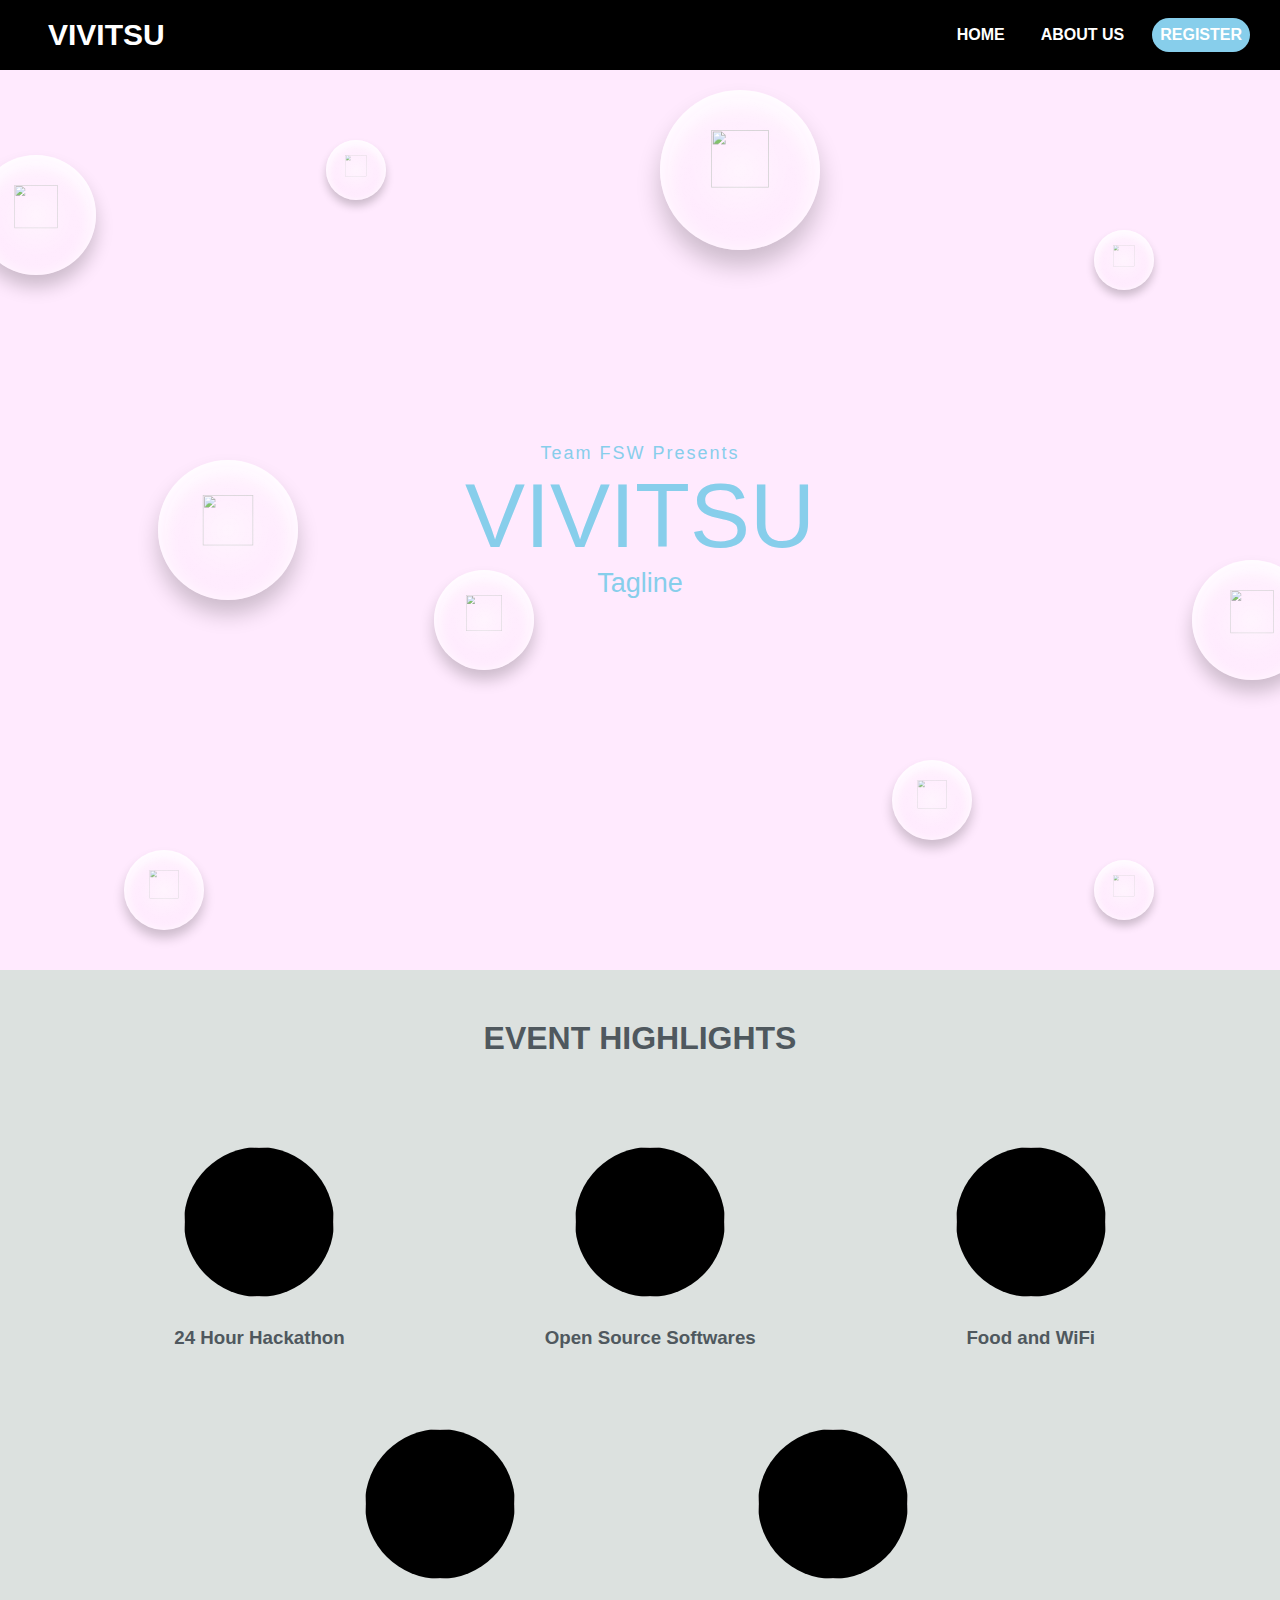
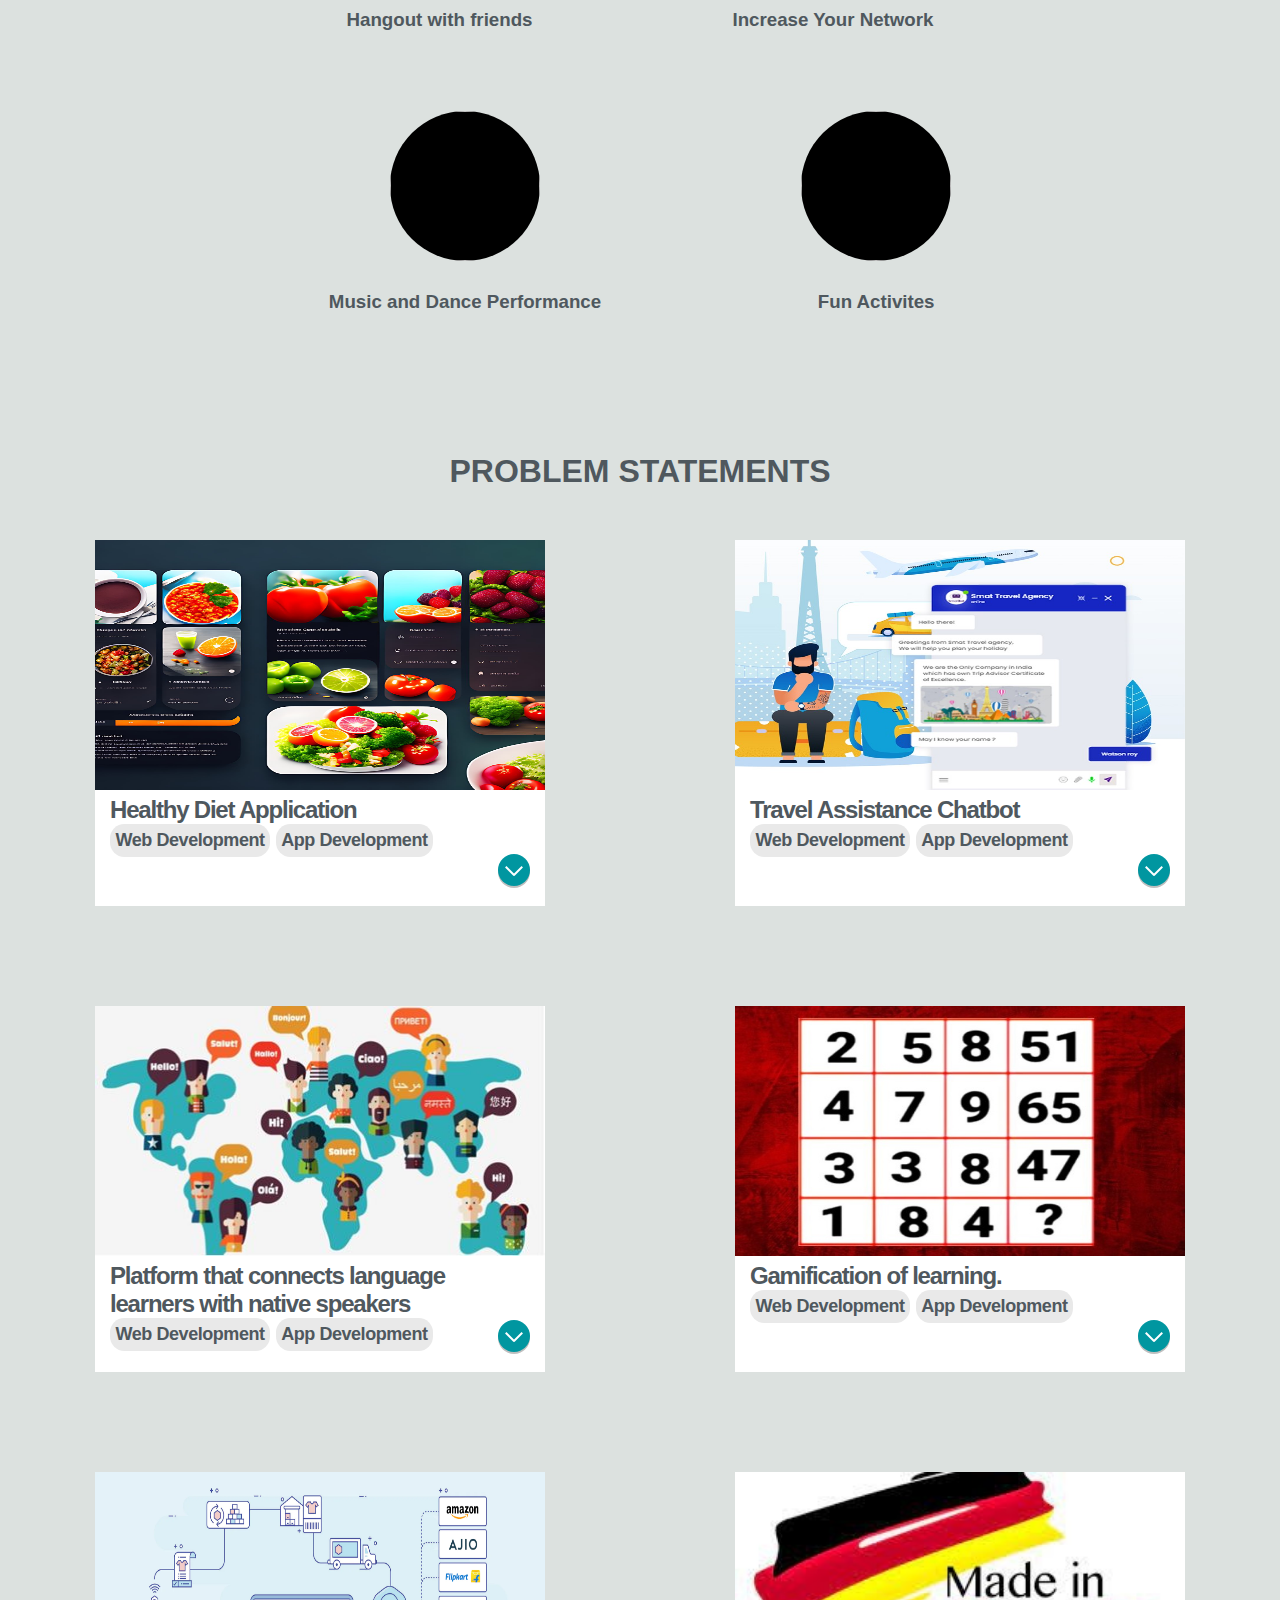
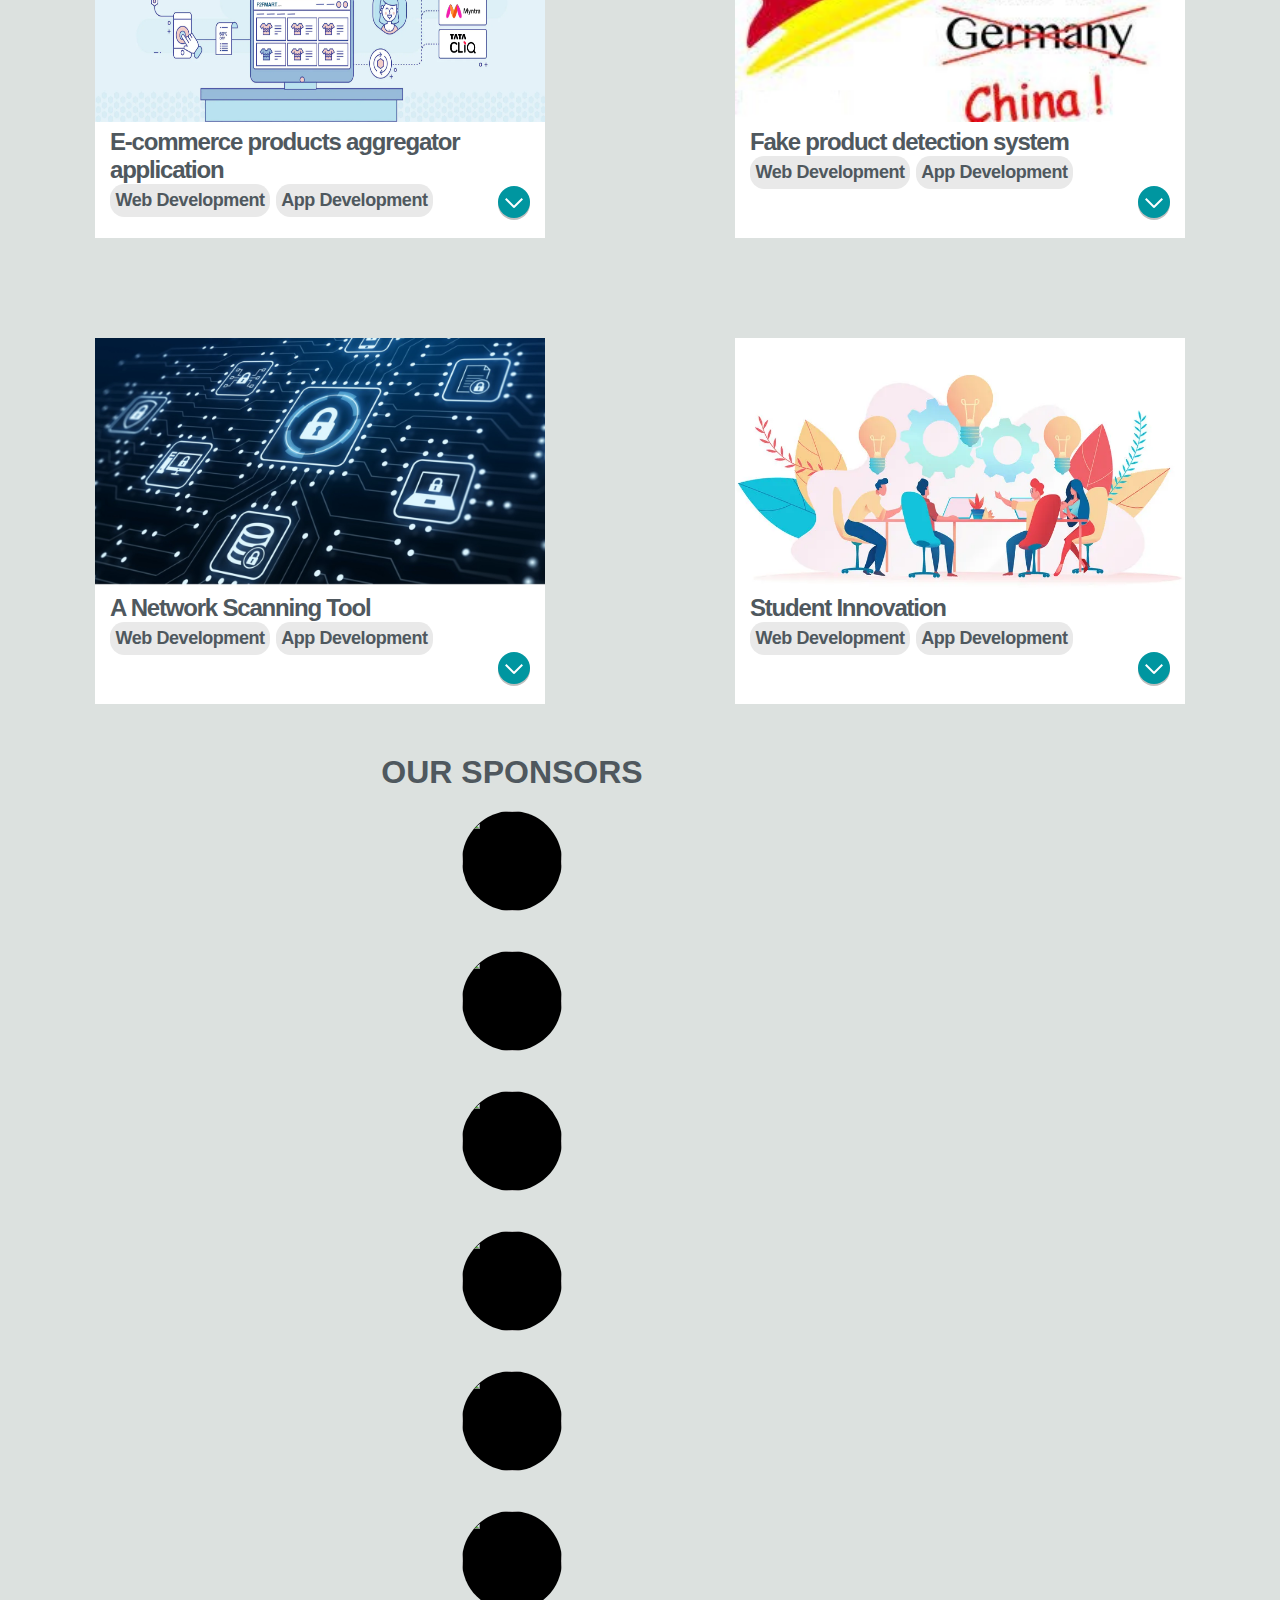
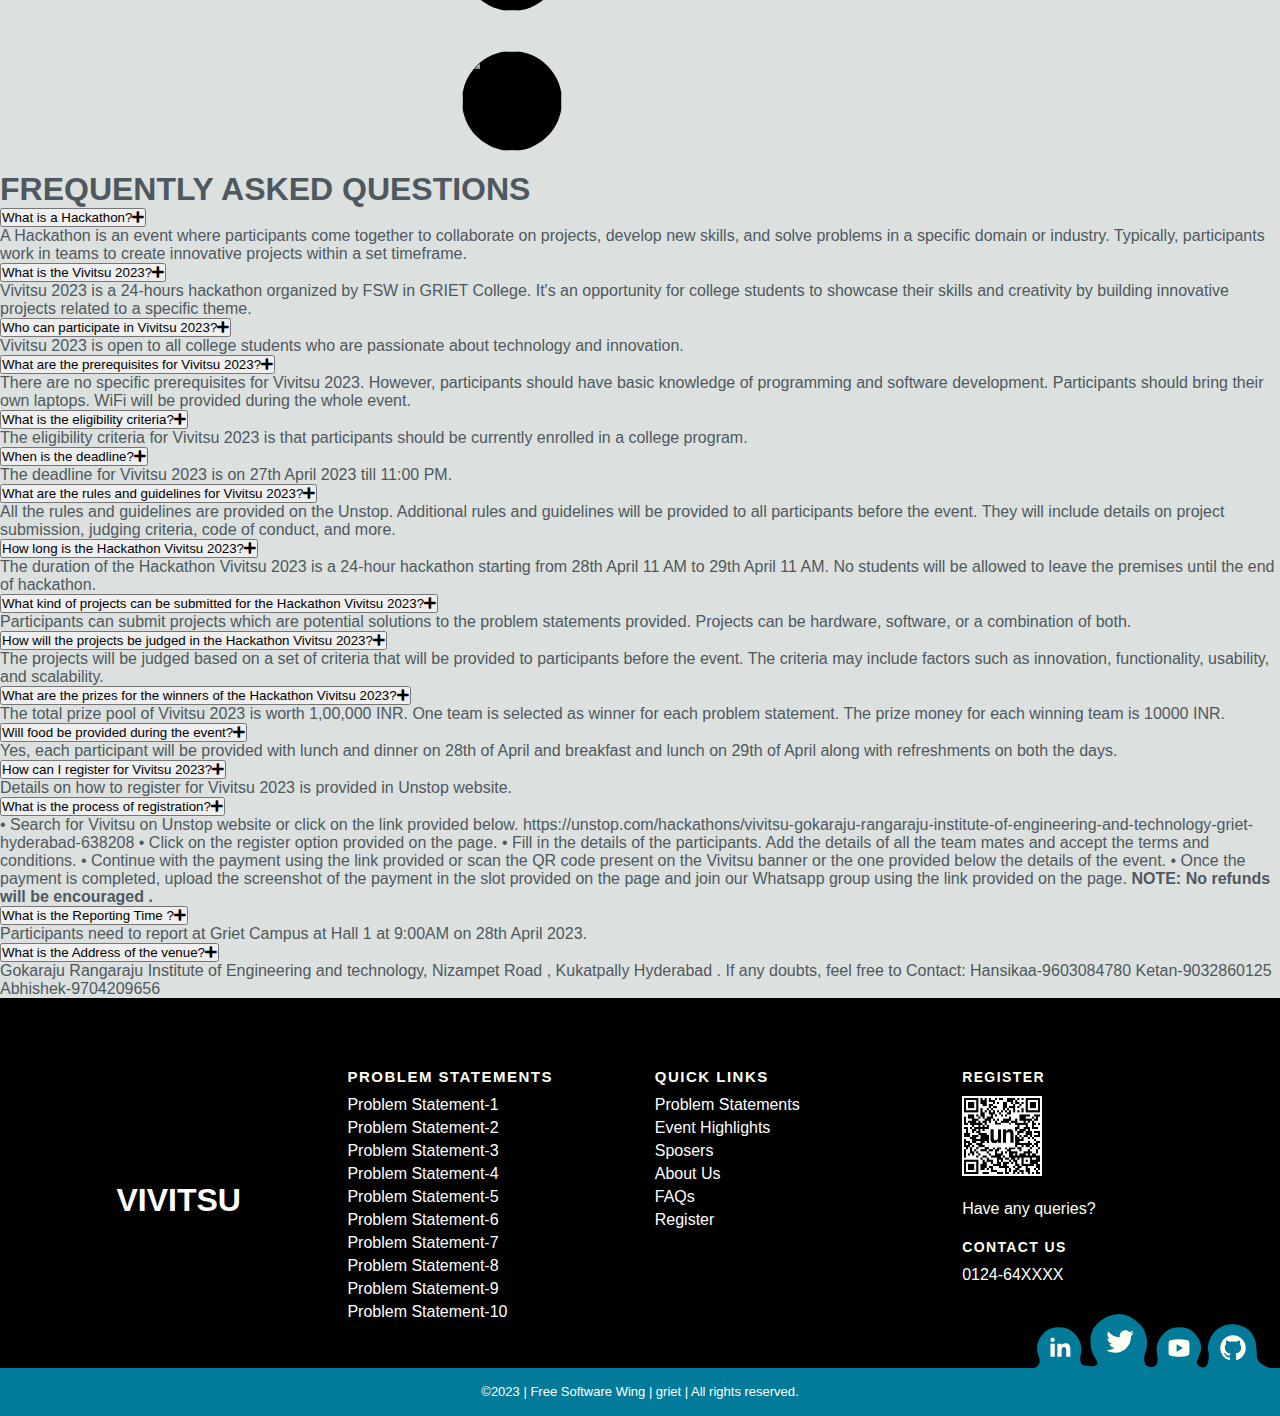
==== commit 6db5189e: "Merge pull request #2 from krishnaKalyan553/main" ====
--- a/index.html
+++ b/index.html
@@ -105,7 +105,7 @@
             <div class="cards">
                 <div class="card">
                     <div class="card__image-holder">
-                        <img class="card__image" src="https://source.unsplash.com/300x225/?wave" alt="wave" />
+                        <img class="card__image" src="images/p1.png" alt="wave" />
                     </div>
                     <div class="card-title">
                         <a href="#" class="toggle-info btn">
@@ -128,7 +128,7 @@
 
                 <div class="card">
                     <div class="card__image-holder">
-                        <img class="card__image" src="https://source.unsplash.com/300x225/?beach" alt="beach" />
+                        <img class="card__image" src="images/p2.jpg" alt="beach" />
                     </div>
                     <div class="card-title">
                         <a href="#" class="toggle-info btn">
@@ -151,7 +151,7 @@
             
                 <div class="card">
                 <div class="card__image-holder">
-                    <img class="card__image" src="https://source.unsplash.com/300x225/?mountain" alt="mountain" />
+                    <img class="card__image" src="images/p3.jpg" alt="mountain" />
                 </div>
                 <div class="card-title">
                     <a href="#" class="toggle-info btn">
@@ -174,7 +174,7 @@
             
                 <div class="card">
                 <div class="card__image-holder">
-                    <img class="card__image" src="https://source.unsplash.com/300x225/?field" alt="field" />
+                    <img class="card__image" src="images/p4.webp" alt="field" />
                 </div>
                 <div class="card-title">
                     <a href="#" class="toggle-info btn">
@@ -197,7 +197,7 @@
             
                 <div class="card">
                 <div class="card__image-holder">
-                    <img class="card__image" src="https://source.unsplash.com/300x225/?water" alt="water" />
+                    <img class="card__image" src="images/p5.webp" alt="water" />
                 </div>
                 <div class="card-title">
                     <a href="#" class="toggle-info btn">
@@ -220,7 +220,7 @@
             
                 <div class="card">
                 <div class="card__image-holder">
-                    <img class="card__image" src="https://source.unsplash.com/300x225/?river" alt="river" />
+                    <img class="card__image" src="images/p6.jpg" alt="river" />
                 </div>
                 <div class="card-title">
                     <a href="#" class="toggle-info btn">
@@ -243,7 +243,7 @@
             
                 <div class="card">
                 <div class="card__image-holder">
-                    <img class="card__image" src="https://source.unsplash.com/300x225/?kite" alt="kite" />
+                    <img class="card__image" src="images/p7.jpg" alt="kite" />
                 </div>
                 <div class="card-title">
                     <a href="#" class="toggle-info btn">
@@ -266,7 +266,7 @@
                 
                 <div class="card">
                 <div class="card__image-holder">
-                    <img class="card__image" src="https://source.unsplash.com/300x225/?underwater" alt="underwater" />
+                    <img class="card__image" src="images/p8.png" alt="underwater" />
                 </div>
                 <div class="card-title">
                     <a href="#" class="toggle-info btn">
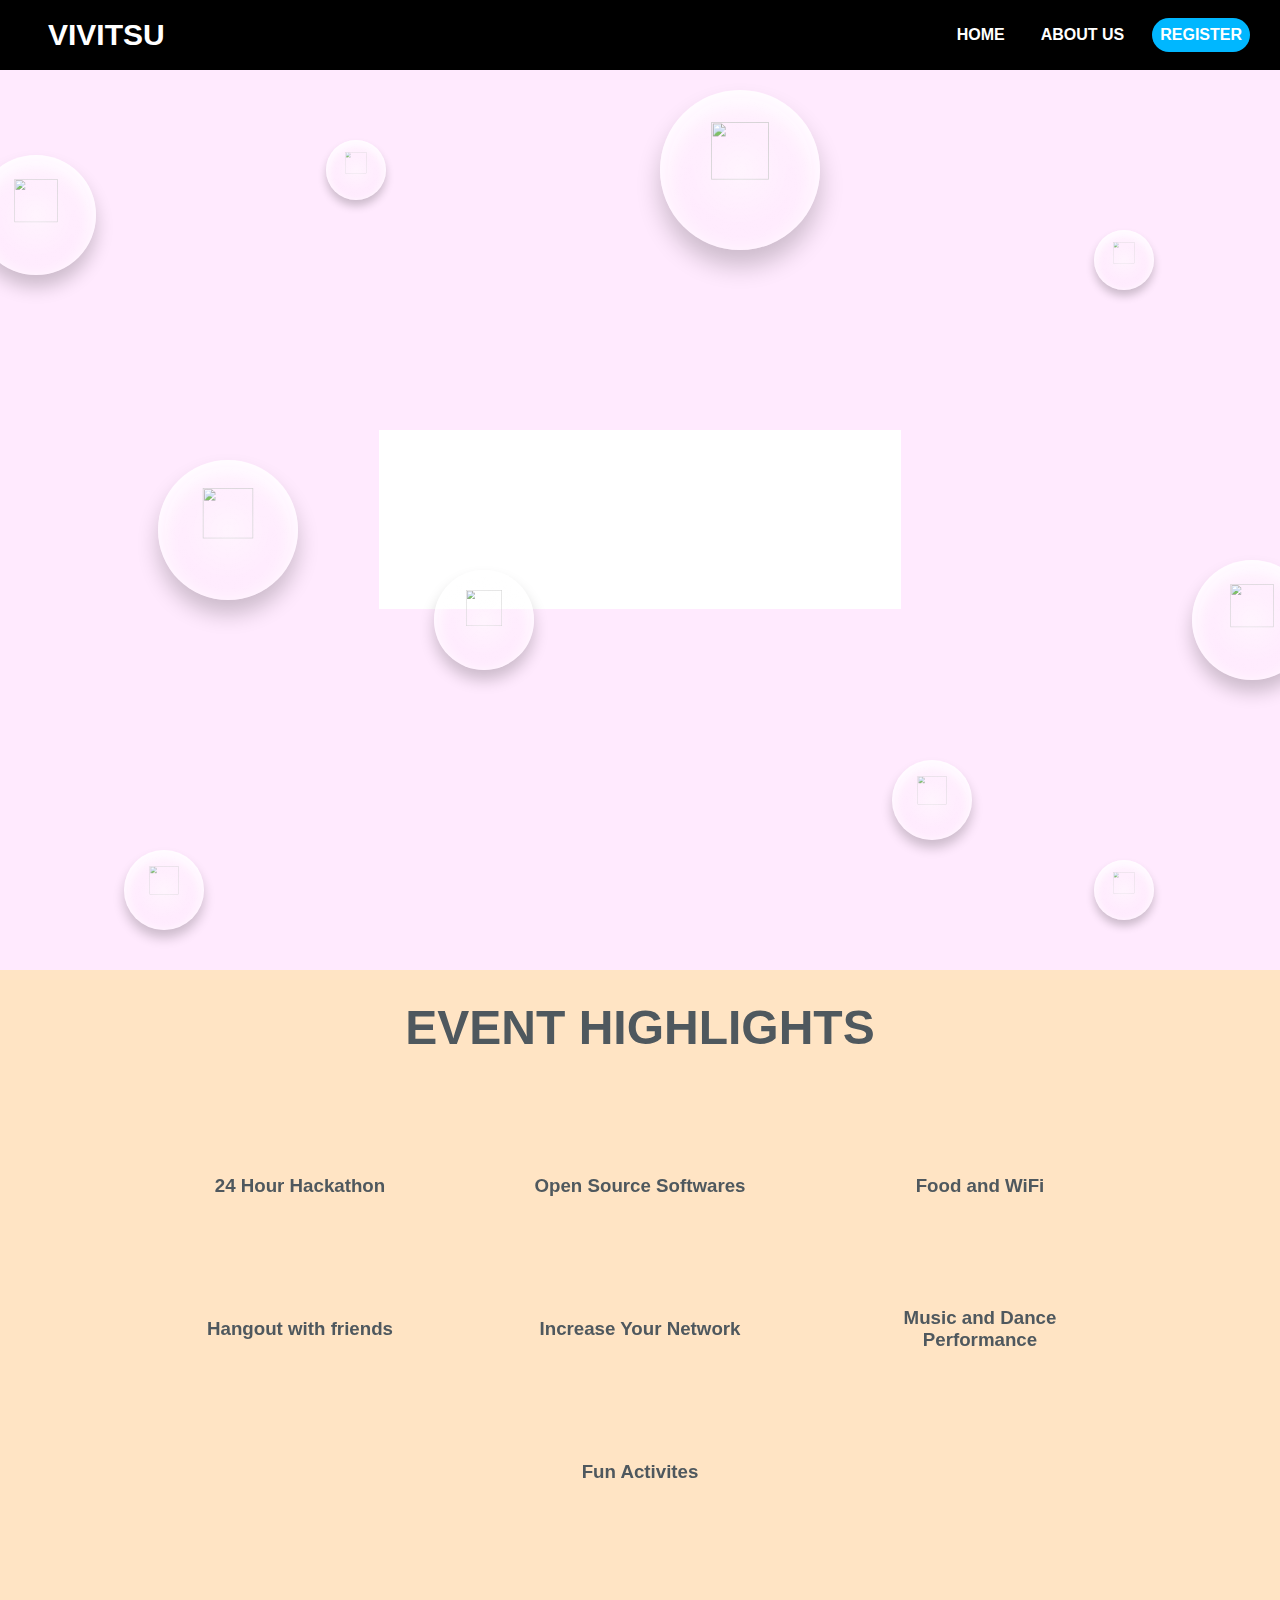
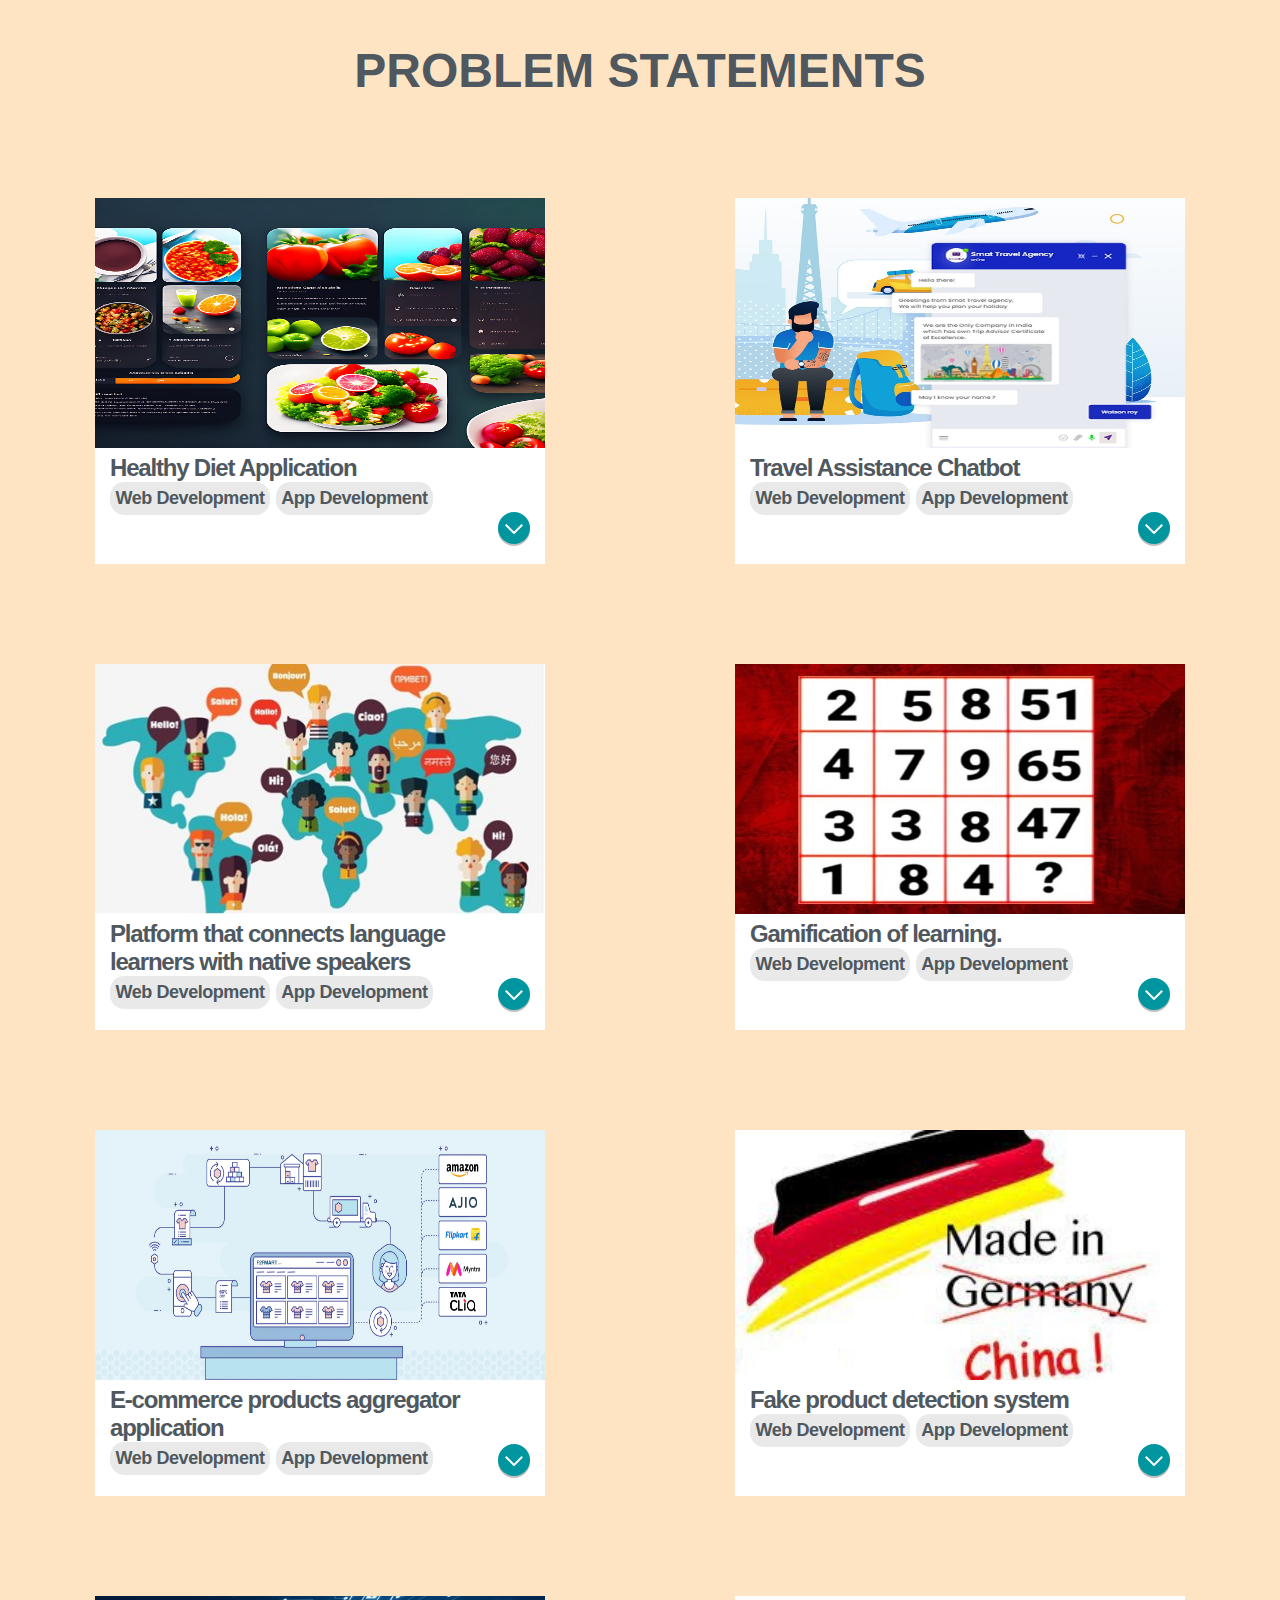
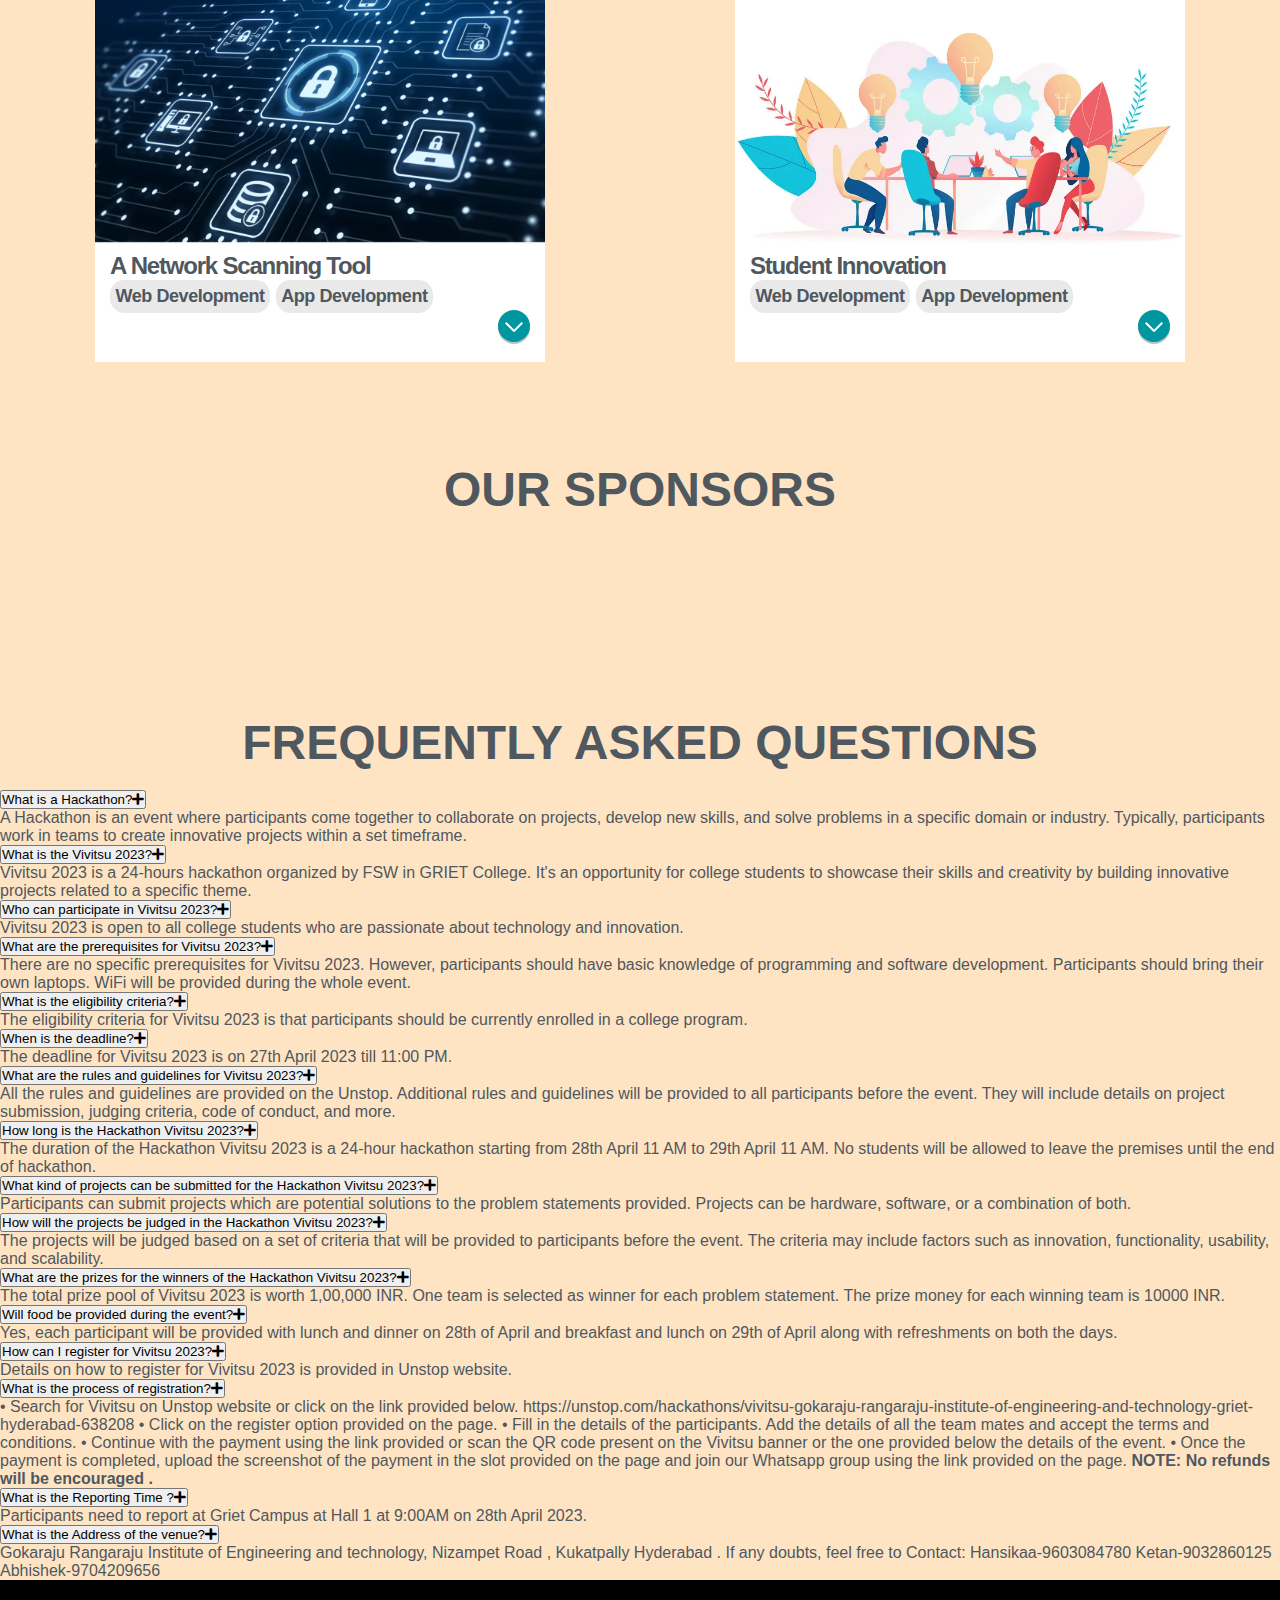
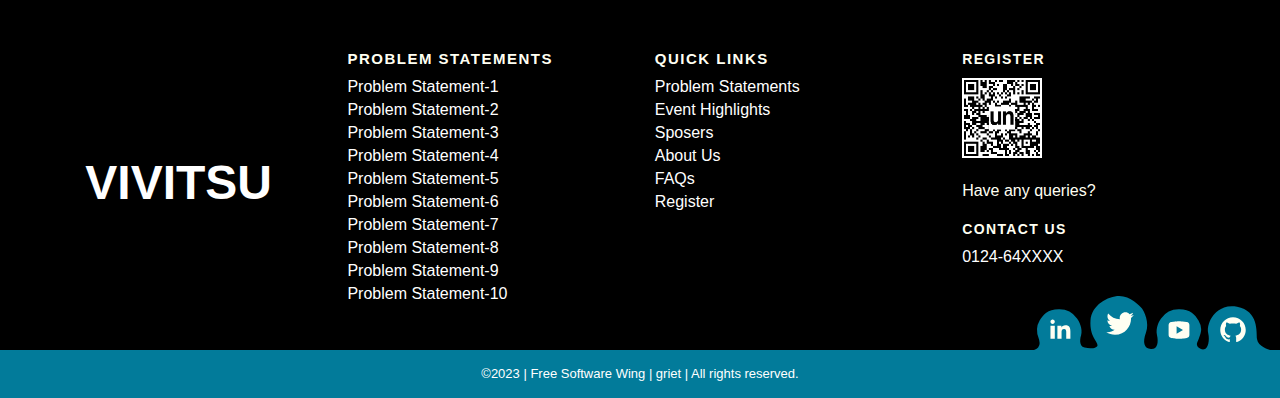
==== commit 0cf6942d: "change" ====
--- a/index.html
+++ b/index.html
@@ -32,9 +32,13 @@
     </header>
     <section>
         <div id="main">
-            <div class="span">Team FSW Presents</div>
-            <div class="title">VIVITSU</div>
-            <div class="tagline">Tagline</div>
+            <!-- <div class="span">Team FSW Presents</div> -->
+            <!-- <div class="title">VIVITSU</div> -->
+            <!-- <div class="tagline">Tagline</div> -->
+
+            <div class="container">
+                <span class="text sec-text">Vivitsu</span>
+            </div>
             <!-- <img src="images/images/rocket.png" alt="" class=".rocket"> -->
             <!-- <img src="images/sun1.png" alt="" class="sun"> -->
             <!-- <img src="images/forest1.png" alt="" class="forest"> -->
@@ -43,7 +47,7 @@
             <!-- <img src="images/rock1.png" alt="" class="rock2"> -->
             <!-- <img src="images/sea-17847.png" alt="" class="sea"> -->
 
-            
+                
             <div id="background-wrap">
                 <div class="bubble x1"><img src="images/logo.png" alt="" width="60%" height="60%"></div>
                 <div class="bubble x2"><img src="images/logo.png" alt="" width="60%" height="60%"></div>
--- a/index.css
+++ b/index.css
@@ -2,10 +2,20 @@
     margin: 0;
     padding: 0;
     font-family: 'Segoe UI', Tahoma, Geneva, Verdana, sans-serif;
+    -webkit-user-select: none; /* Safari */
+    -ms-user-select: none; /* IE 10 and IE 11 */
+    user-select: none; /* Standard syntax */
 }
 
 li{
     list-style-type: none;
+}
+
+h1{
+    margin-top: 50px;
+    margin-bottom: 20px;
+    text-align: center;
+    font-size: 3rem;
 }
 
 #header{
@@ -47,12 +57,19 @@
 
 #header ul li a:hover, 
 #header ul li a.active{
-    background-color: skyblue;
+    background-color: rgb(0, 183, 255);
+}
+
+section{
+    /* background-color: rgb(0, 143, 199); */
+    /* background-color: rgb(0, 183, 255); */
+    background-color: bisque;
+    z-index: 10;
 }
 
 section #main{
     color: skyblue;
-    font-size: 10vh;
+    /* font-size: 10vh; */
     text-align: center;
     position: relative;
     width: 100%;
@@ -62,10 +79,11 @@
     justify-content: center;
     flex-direction: column;
     background-color: rgb(255, 234, 254);
+    position: relative;
 }
 
 section #main .title{
-    font-size: 10vh;
+    font-size: 10rem;
 }
 
 section #main .span{
@@ -79,16 +97,73 @@
     font-size: 3vh;
 }
 
+/* ============= Parallax Effect =================== */
+
+/* section #main{
+    background-attachment: scroll;
+} */
+
+section #main{
+    position: relative;
+    display: flex;
+    align-items: center;
+    justify-content: center;
+    height: 100vh;
+}
+
+section #main img{
+    position: absolute;
+    /* top: 0;
+    left: 0; */
+}
+
+section #main .sun{
+    top: 20px;
+    width: 300px;
+    margin: auto;
+}
+
+section #main .forest{
+    width: 100%;
+    bottom: 0;
+}
+
+section #main .sea{
+    bottom: 0;
+    width: 100%;
+    height: 200px;
+}
+
+section #main .rock1{
+    left: 0;
+    bottom: 0;
+    width: 35%;
+}
+
+section #main .rock2{
+    right: 0;
+    bottom: 0;
+    width: 35%;
+    /* rotate: 180deg; */
+    transform: scaleX(-1);
+}
+
+
 #highlights{
     display: flex;
     align-items: center;
     justify-content: center;
     flex-direction: column;
+    /* background-color: skyblue; */
+    /* transform: skewY(-4deg); */
+    position: relative;
+    top: -20px;
 }
 
 #highlights h1{
     margin: 50px 0px;
     font-family: 'Segoe UI', Tahoma, Geneva, Verdana, sans-serif;
+    /* transform: skewY(4deg); */
 }
 
 #highlights ul{
@@ -96,23 +171,24 @@
     align-items: center;
     justify-content: center;
     flex-wrap: wrap;
-    margin: 0px 15px 50px 15px;
+    margin: 0px 10px 50px 10px;
+    /* transform: skewY(4deg); */
 }
 
 #highlights ul li{
-    margin: 40px 100px;
-    display: flex;
-    align-items: center;
-    justify-content: center;
-    flex-direction: column;
+    margin: 40px 50px;
+    display: flex;
+    align-items: center;
+    justify-content: center;
+    flex-direction: column;
+    width: 240px;
+    text-align: center;
 }
 
 #highlights ul li img{
-    width: 150px;
-    height: 150px;
-    border-radius: 50%;
+    width: 200px;
     margin-bottom: 30px;
-    background-color: black;
+    /* background-color: black; */
 }
 
 #problem-statements{
@@ -131,18 +207,27 @@
 }
 
 #problem-statements h1{
-    margin: 50px 0px 0px 0px;
+    margin: 50px 0px 50px 0px;
     font-family: 'Segoe UI', Tahoma, Geneva, Verdana, sans-serif;
     text-align: center;
 }
 
-#sponsors{
-    display: flex;
-    flex-direction: column;
-    align-items: center;
-    justify-content: center;
-    width: 80%;
-    /* background-color: aqua; */
+/* #sponsors{
+    display: flex;
+    flex-direction: column;
+    align-items: center;
+    justify-content: center;
+    width: 100%;
+    background-color: rgb(255, 107, 107);
+    transform: skewY(-2deg);
+    margin: 100px 0px;
+    /* background-color: aqua;
+}
+
+#sponsors .title-sponsor{
+    margin-top: 50px;
+    margin-bottom: 100px;
+    transform: skewY(2deg);
 }
 
 #sponsors .title-sponsor img{
@@ -165,9 +250,11 @@
 #sponsors .other-sponsors{
     display: flex;
     align-items: flex-start;
-    justify-content: space-between;
+    justify-content: center;
     flex-wrap: wrap;
     width: 100%;
+    margin-bottom: 150px;
+    transform: skewY(2deg);
 }
 
 #sponsors .other-sponsors .energy-sponsors{
@@ -175,15 +262,17 @@
     align-items: center;
     justify-content: center;
     flex-direction: column;
-    width: 30%;
+    margin: 0px 120px;
+    /* width: 30%; 
 }
 
 #sponsors .other-sponsors .associate-sponsors{
-    width: 70%;
-    display: flex;
-    align-items: center;
-    justify-content: center;
-    flex-direction: column;
+    /* width: 70%; 
+    display: flex;
+    align-items: center;
+    justify-content: center;
+    flex-direction: column;
+    margin: 0px 120px;
 }
 
 #sponsors .other-sponsors .associate-sponsors ul{
@@ -191,4 +280,153 @@
     align-items: center;
     justify-content: center;
     flex-wrap: wrap;
-}+} */
+
+#sponsors{
+    width: 100%;
+    display: flex;
+    flex-direction: column;
+    align-items: center;
+    justify-content: center;
+}
+
+#sponsors h1{
+    margin-top: 50px;
+    margin-bottom: 20px;
+    text-align: center;
+    font-size: 3rem;
+}
+
+#sponsors ul{
+    width: 80%;
+    margin: auto;
+    display: flex;
+    align-items: center;
+    justify-content: center;
+    flex-wrap: wrap;
+    margin-bottom: 50px;
+}
+
+#sponsors ul li{
+    background-color: whitesmoke;
+    margin: 30px;
+    border-radius: 40px;
+}
+
+#sponsors ul li img{
+    width: 10rem;
+}
+  
+  /* #faqs{
+    display: flex;
+    flex-direction: column;
+    color: #fff;
+    /* background-color: #027b9a; 
+    /* background: rgb(19 25 51); 
+    width: 100%;
+    
+  }
+
+  #faqs h1{
+    text-align: center;
+  }
+
+  #faqs .faqs-block{
+    margin: 5rem;
+
+  }
+
+  #faqs .faqs-block details{
+    margin: 2rem;
+  }
+
+  #faqs p{
+    margin: 1rem;
+    padding: 0.5rem;
+    font-size: larger;
+    /* border-style: outset; 
+    /* border-color: rgb(140, 255, 140); 
+    border-radius: 2rem;
+    padding: 20px;
+    /* transition: all ease-in-out 2ms; 
+    transition-property: all;
+    transition-duration: 2s;
+    transition-timing-function: linear;
+    transition-delay: 1s;
+  } */
+
+
+
+
+
+
+
+
+
+
+
+
+
+
+
+
+
+
+
+
+
+
+
+
+
+
+
+
+
+
+
+
+
+
+
+
+
+
+
+
+
+
+
+  @import url('https://fonts.googleapis.com/css2?family=Poppins:wght@200;300;400;500;600&display=swap');
+.container{
+    width: 100%;
+    overflow: hidden;
+}
+.container .text{
+    position: relative;
+    color: #4070F4;
+    font-size: 10rem;
+    font-weight: 600;
+}
+.container .text.first-text{
+    color: #FFF;
+}
+.text.sec-text:before{
+    content: "";
+    position: absolute;
+    top: 0;
+    left: 0;
+    height: 100%;
+    width: 100%;
+    background-color: #ffffff;
+    /* border-left: 2px solid #4070F4; */
+    animation: animate 4s steps(12) infinite;
+}
+@keyframes animate{
+    40%, 60%{
+        left: calc(100% + 4px);
+    }
+    100%{
+        left: 0%;
+    }
+}
--- a/footer.css
+++ b/footer.css
@@ -15,6 +15,7 @@
   background-color: black;
   color: #fff;
   position: relative;
+  cursor: none;
 }
 .footer-wave-svg {
   background-color: transparent;
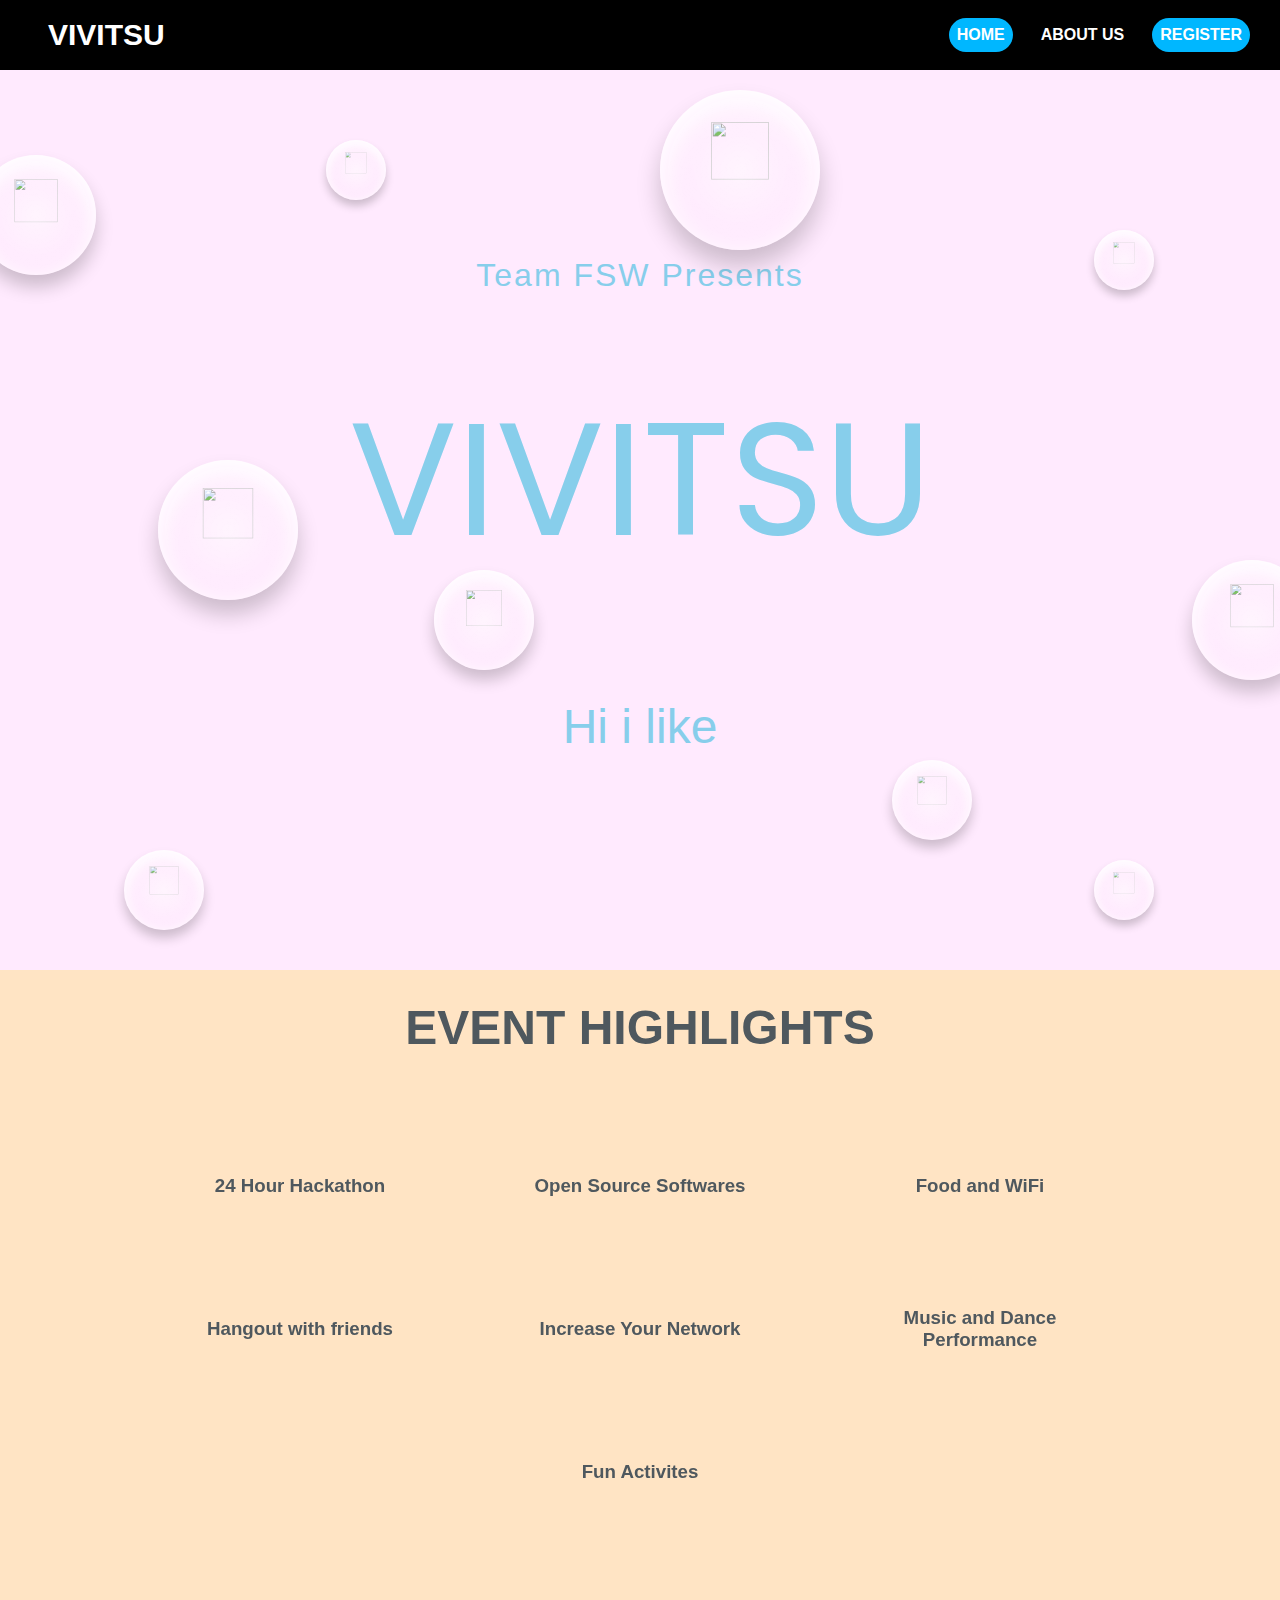
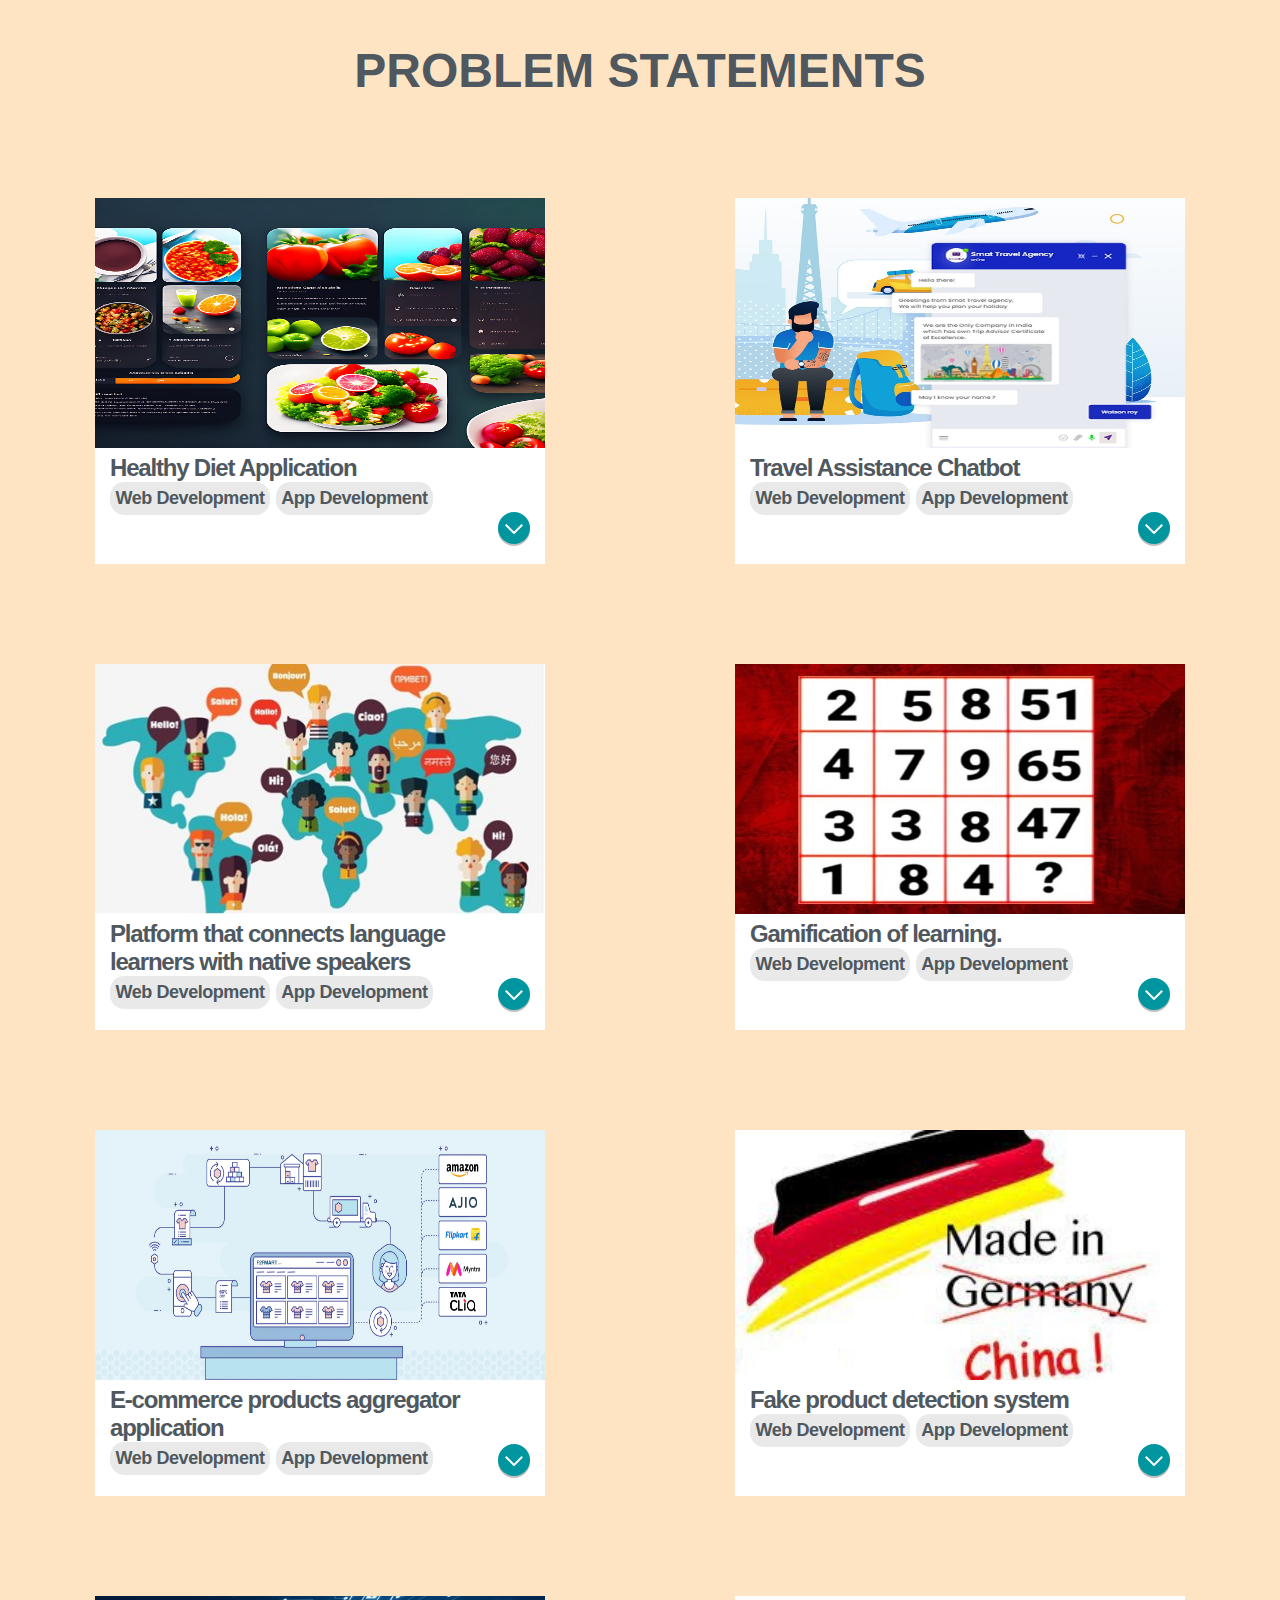
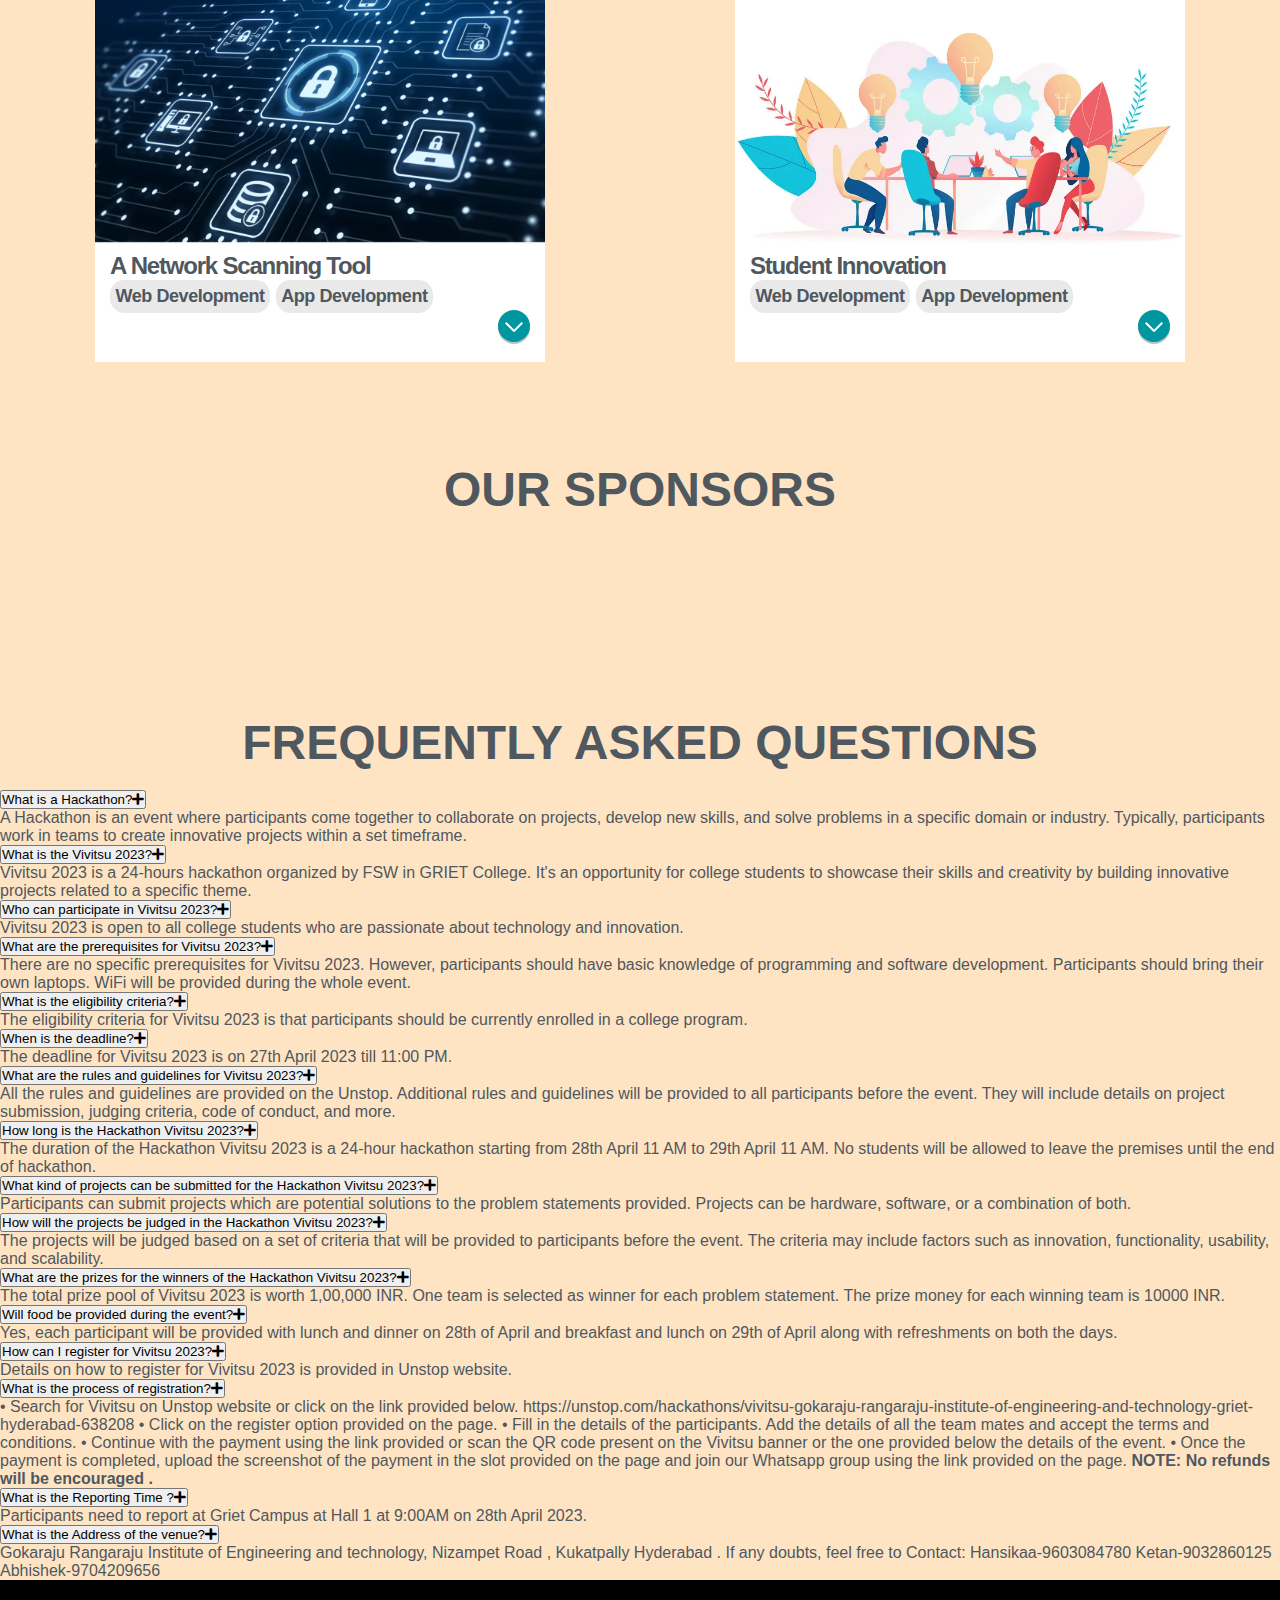
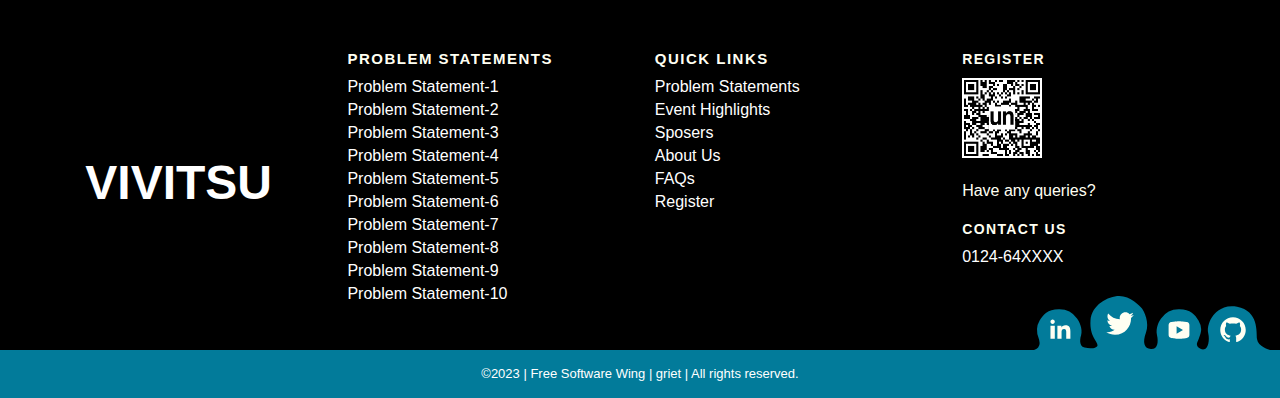
==== commit c80c3c74: "Merge https://github.com/krishnaKalyan553/VIVITSU.github.io" ====
--- a/index.html
+++ b/index.html
@@ -7,9 +7,11 @@
     <link rel="stylesheet" href="bubble.css">
     <link rel="stylesheet" href="faqs.css">
     <link rel="stylesheet" href="cursor.css">
+    <link rel="stylesheet" href="dynamicText.css">
     <script defer src="bubble.js"></script>
     <script defer src="faqs.js"></script>
     <script defer src="cursor.js"></script>
+    <script defer src="dynamicText.js"></script>
     <!-- <link rel="stylesheet" href="card.css"> -->
     <link rel="stylesheet" href="footer.css">
     <!-- <link rel="stylesheet" href="cardsLess.less"> -->
@@ -25,20 +27,21 @@
         <a href="#" class="logo">VIVITSU</a>
         <div class="cursor"></div>
         <ul>
-            <li><a href="#">HOME</a></li>
-            <li><a href="#">ABOUT US</a></li>
-            <li><a href="https://unstop.com/o/qTPjOK9?lb=2ZvsJH5" class="active" target="_blank">REGISTER</a></li>
+            <li><a href="#" class="home active">HOME</a></li>
+            <!-- <div class="home-cursor"></div> -->
+            <li><a href="about.html" class="about">ABOUT US</a></li>
+            <!-- <div class="about-cursor"></div> -->
+            <li>
+                <a href="https://unstop.com/o/qTPjOK9?lb=2ZvsJH5"  class= "active headRegister" target="_blank">REGISTER</a>
+                <div class="register-cursor"></div>
+            </li>
         </ul>
     </header>
     <section>
         <div id="main">
-            <!-- <div class="span">Team FSW Presents</div> -->
-            <!-- <div class="title">VIVITSU</div> -->
-            <!-- <div class="tagline">Tagline</div> -->
-
-            <div class="container">
-                <span class="text sec-text">Vivitsu</span>
-            </div>
+            <div class="span">Team FSW Presents</div>
+            <div class="title">VIVITSU</div>
+            <div class="tagline">Tagline</div>
             <!-- <img src="images/images/rocket.png" alt="" class=".rocket"> -->
             <!-- <img src="images/sun1.png" alt="" class="sun"> -->
             <!-- <img src="images/forest1.png" alt="" class="forest"> -->
--- a/index.css
+++ b/index.css
@@ -30,6 +30,7 @@
 #header .logo{
     margin-left: 40px;
     font-size: 30px;
+    cursor: none;
 }
 
 #header ul{
@@ -42,6 +43,10 @@
 
 #header ul li{
     margin-left: 20px;
+}
+
+#header ul li.headRegister{
+    cursor: none;
 }
 
 #header a{
@@ -87,14 +92,17 @@
 }
 
 section #main .span{
-    font-size: 2vh;
+    font-size: 2rem;
     letter-spacing: 2px;
     font-weight: 400px;
-    line-height: 1.5rem;
+    line-height: 10.5rem;
 }
 
 section #main .tagline{
-    font-size: 3vh;
+    font-size: 3rem;
+    line-height: 16rem;
+    display: block;
+    height: 250px;
 }
 
 /* ============= Parallax Effect =================== */
--- a/bubble.css
+++ b/bubble.css
@@ -1,4 +1,8 @@
 body {
+    /* background: #111d5e; */
+    /* color: #333; */
+    /* font: 100% Lato, Arial, Sans Serif; */
+    /* height: 100vh; */
     margin: 0;
     padding: 0;
     overflow-x: hidden;
--- a/dynamicText.css
+++ b/dynamicText.css
@@ -0,0 +1,69 @@
+@import url("https://fonts.googleapis.com/css?family=Poppins:100,200,300,400,500,600,700,800,900");
+
+/* * {
+	margin: 0;
+	padding: 0;
+	box-sizing: border-box;
+	font-family: "Poppins", sans-serif;
+}
+
+body {
+	display: flex;
+	background: #000;
+	min-height: 100vh;
+	align-items: center;
+	justify-content: center;
+} */
+
+.title {
+	font-family: "Poppins", sans-serif;
+	position: relative;
+}
+
+.title h2 {
+	color: #fff;
+	font-size: 11rem;
+	position: absolute;
+	transform: translate(-50%, -50%);
+}
+
+.title h2:nth-child(1) {
+	color: transparent;
+	-webkit-text-stroke: 2px #03a9f4;
+}
+
+.title h2:nth-child(2) {
+	color: #03a9f4;
+	animation: animate 4s ease-in-out infinite;
+}
+
+@keyframes animate {
+	0%,
+	100% {
+		clip-path: polygon(
+			0% 45%,
+			16% 44%,
+			33% 50%,
+			54% 60%,
+			70% 61%,
+			84% 59%,
+			100% 52%,
+			100% 100%,
+			0% 100%
+		);
+	}
+
+	50% {
+		clip-path: polygon(
+			0% 60%,
+			15% 65%,
+			34% 66%,
+			51% 62%,
+			67% 50%,
+			84% 45%,
+			100% 46%,
+			100% 100%,
+			0% 100%
+		);
+	}
+}
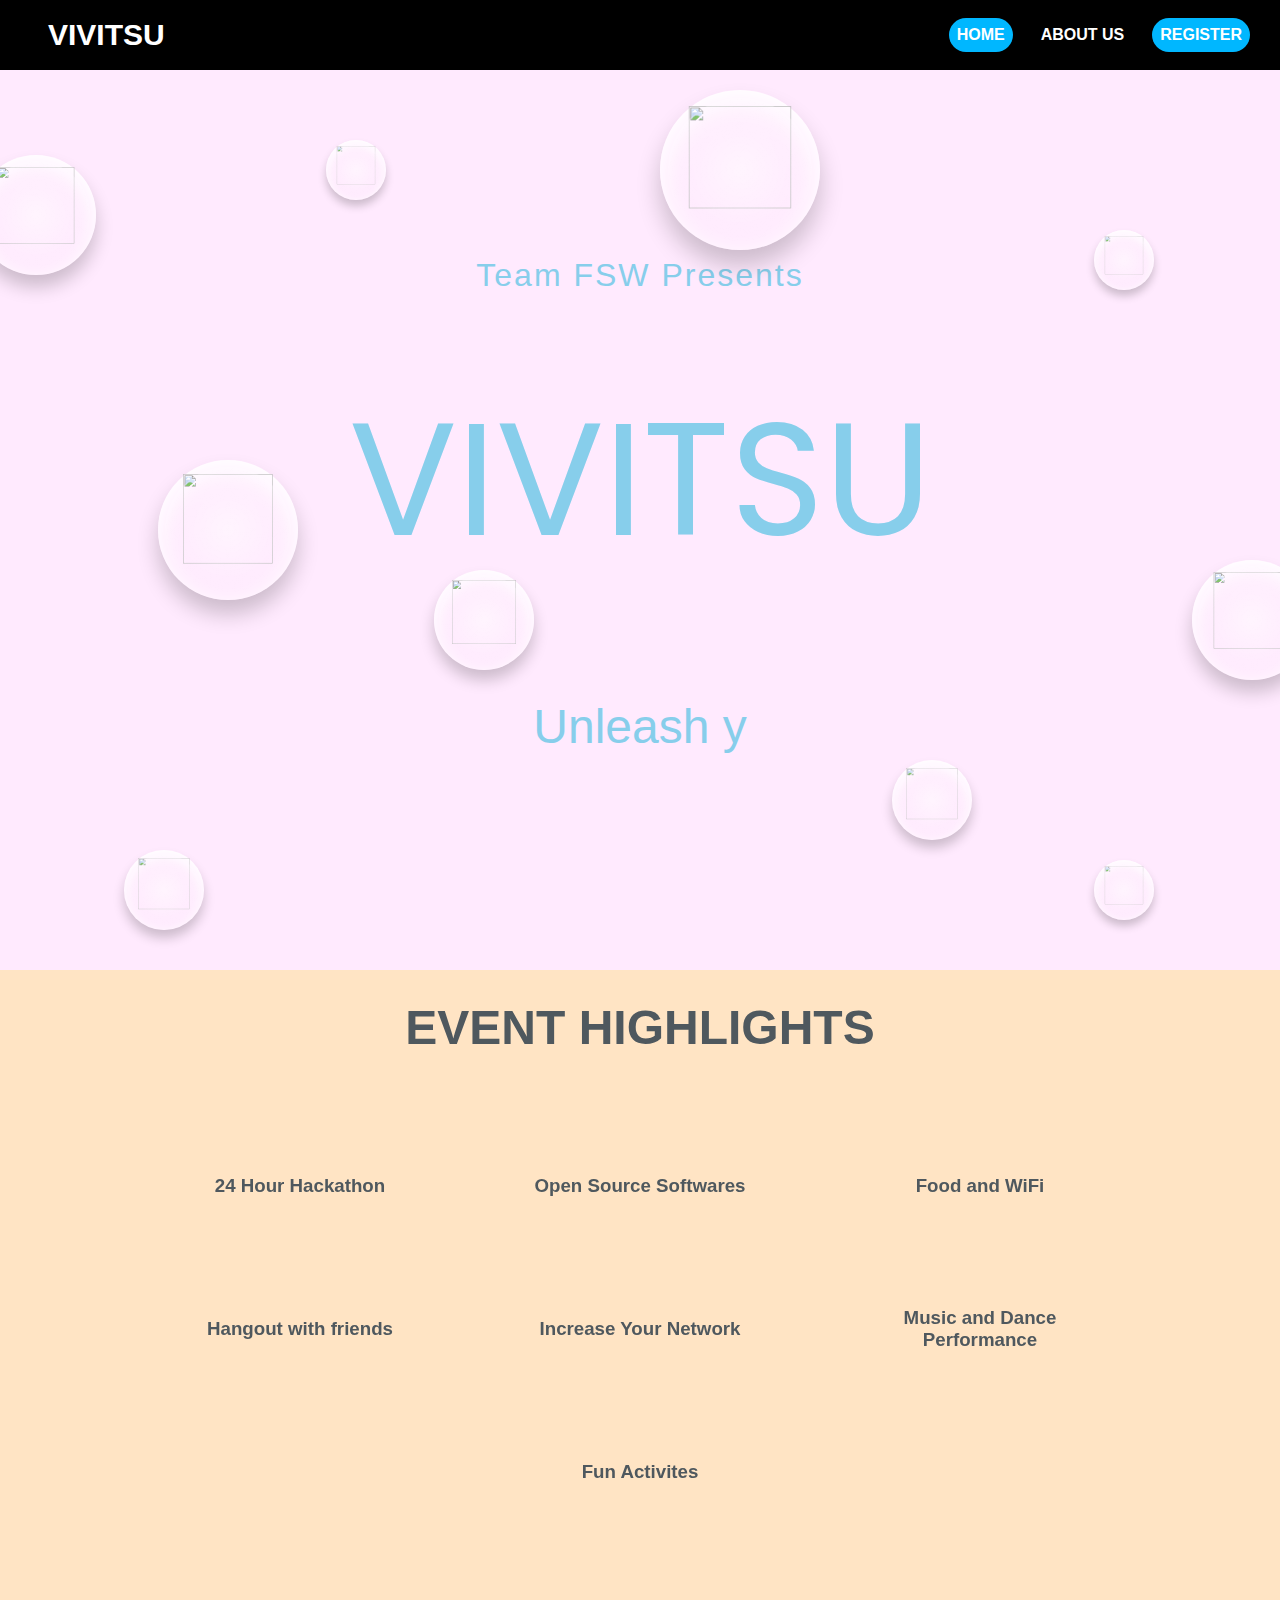
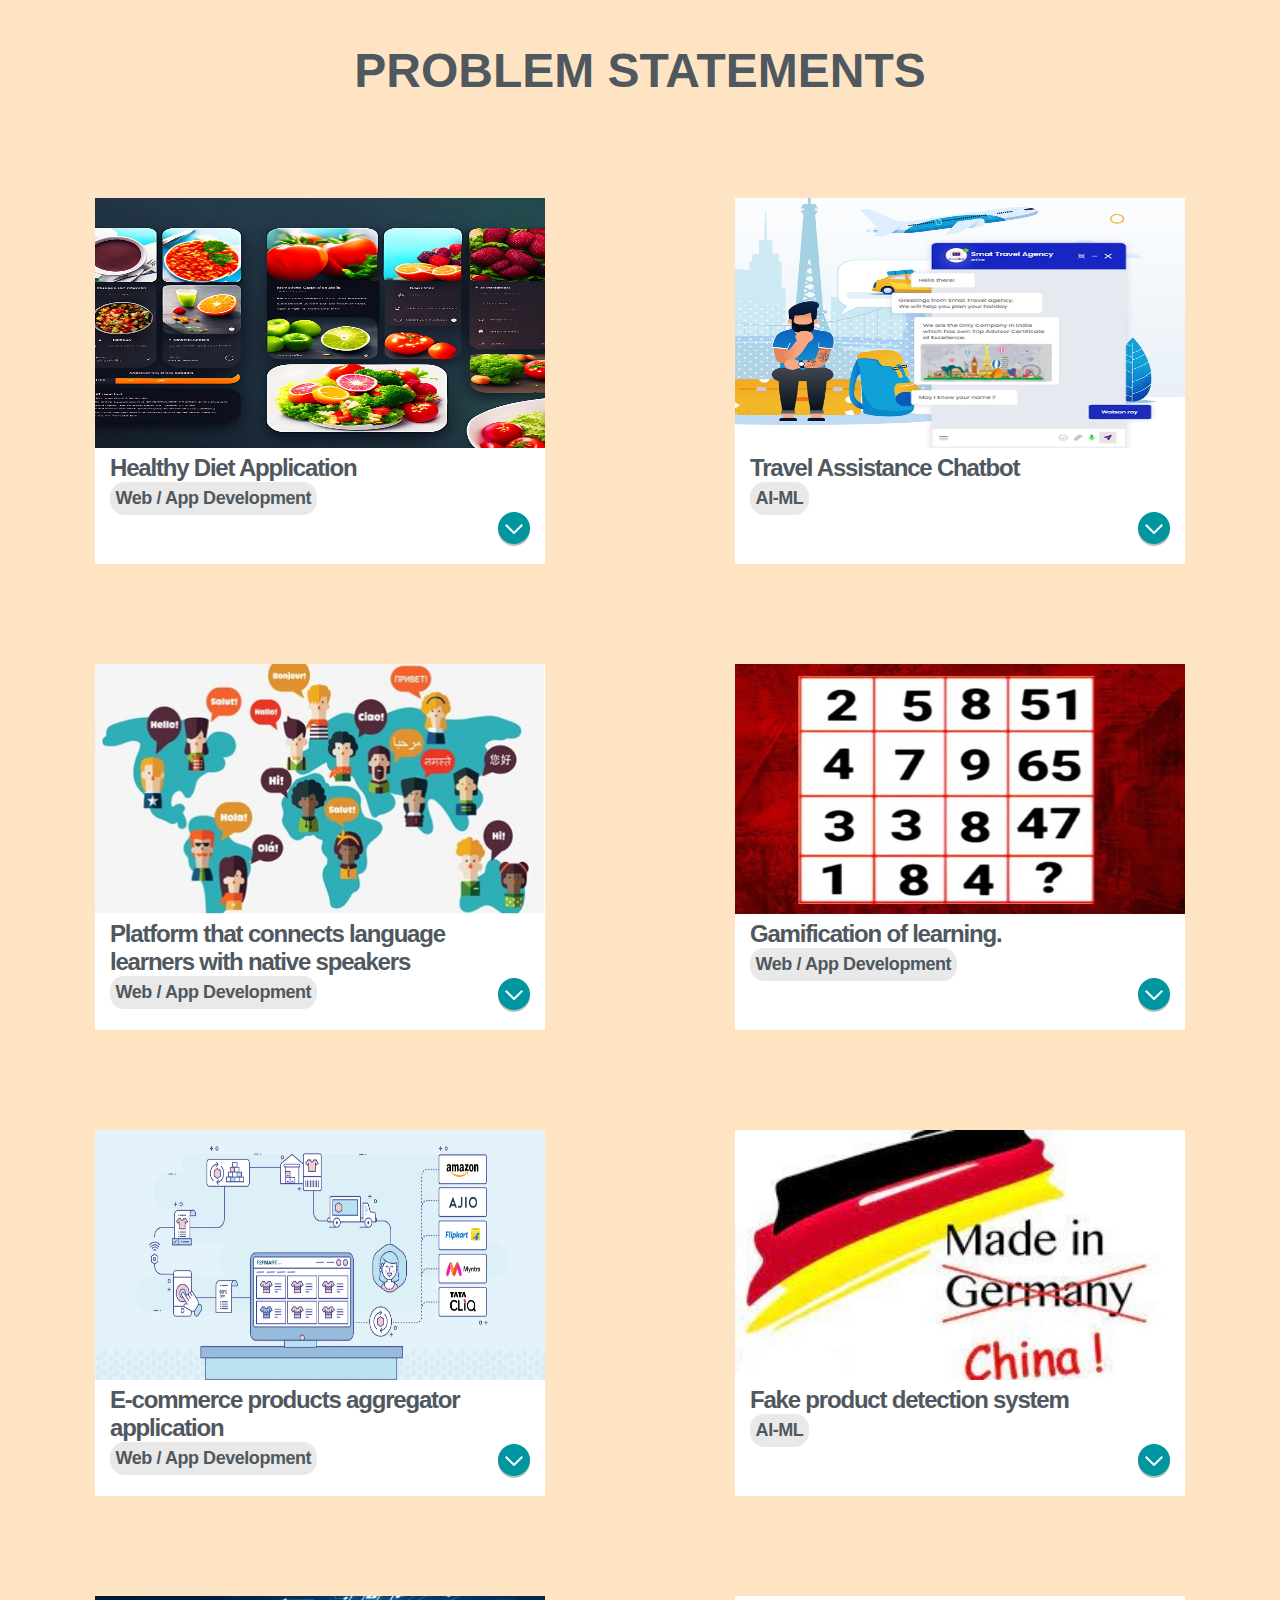
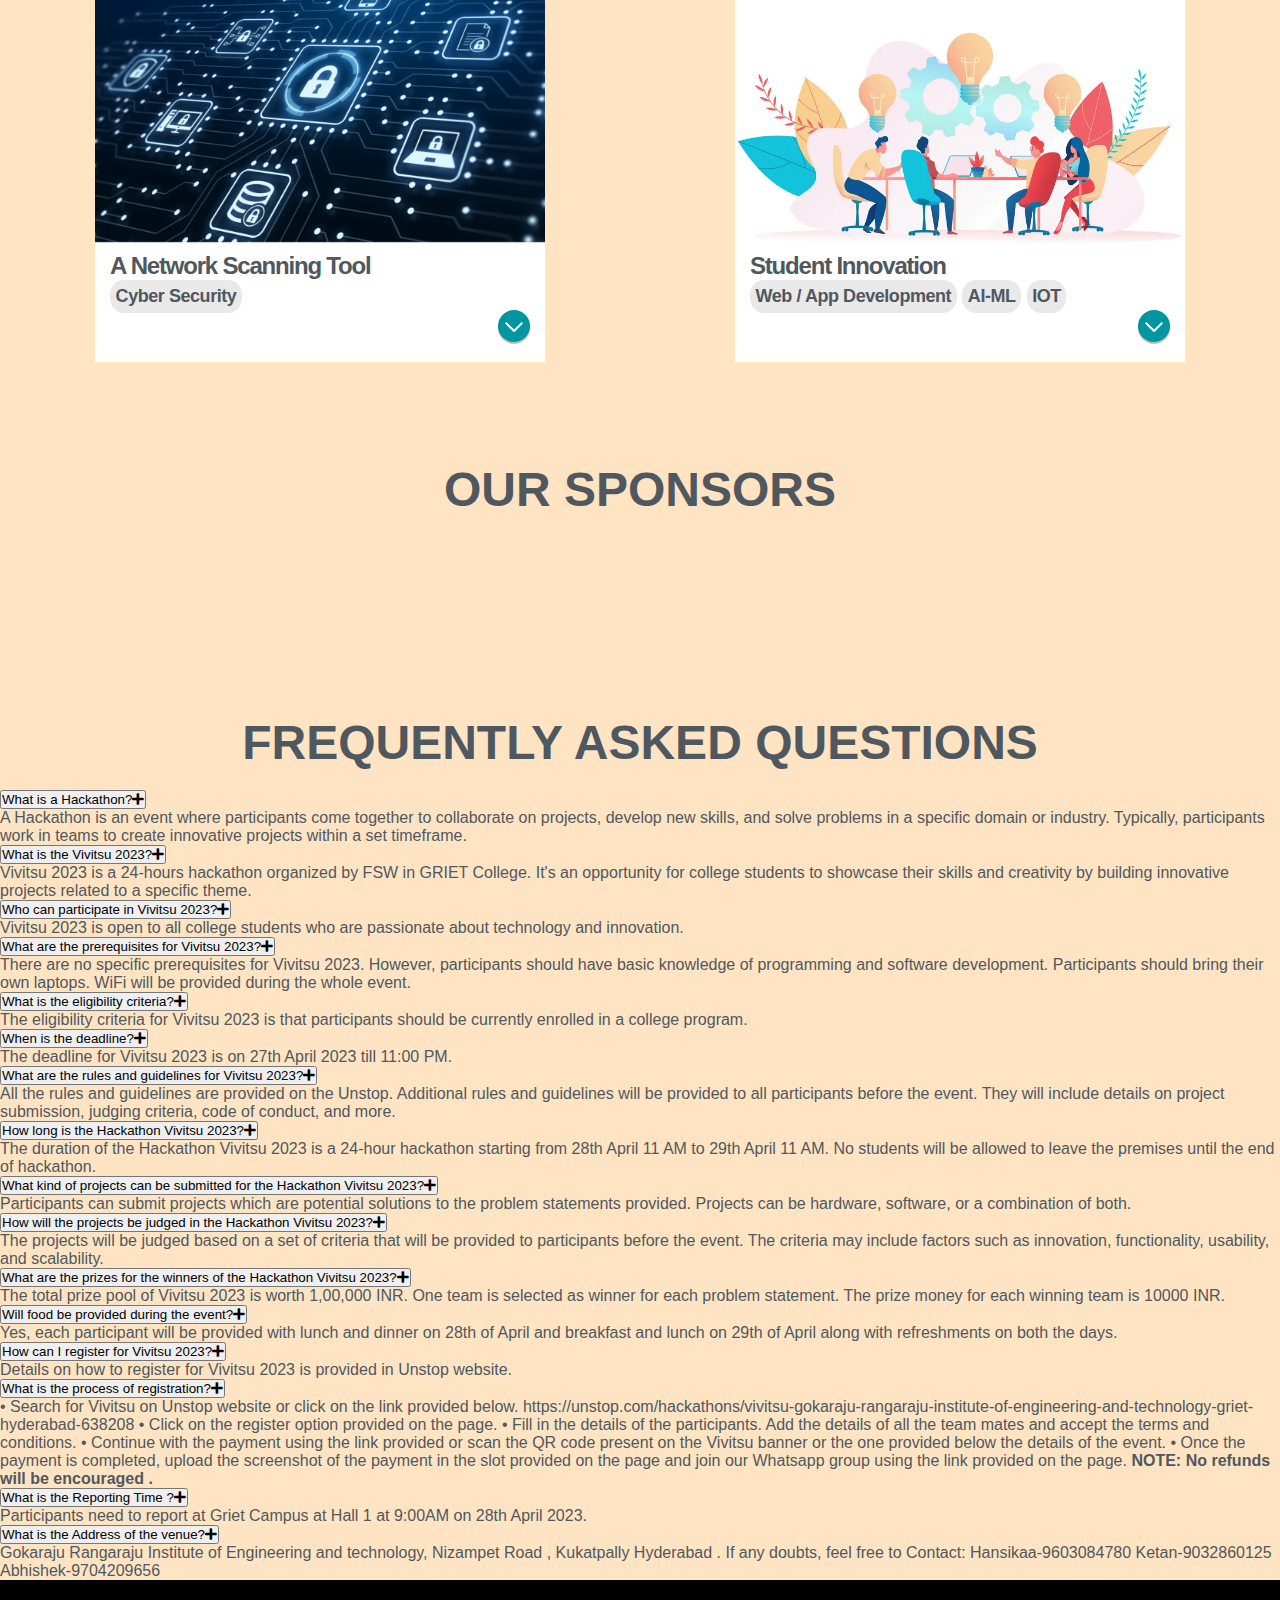
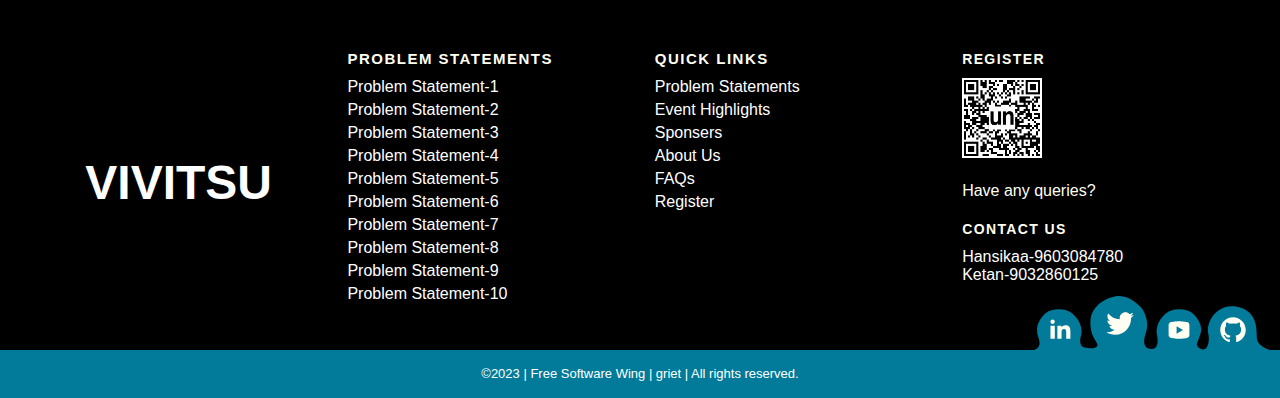
==== commit 3d6585ae: "added team details" ====
--- a/index.html
+++ b/index.html
@@ -52,16 +52,17 @@
 
                 
             <div id="background-wrap">
-                <div class="bubble x1"><img src="images/logo.png" alt="" width="60%" height="60%"></div>
-                <div class="bubble x2"><img src="images/logo.png" alt="" width="60%" height="60%"></div>
-                <div class="bubble x3"><img src="images/logo.png" alt="" width="60%" height="60%"></div>
-                <div class="bubble x4"><img src="images/logo.png" alt="" width="60%" height="60%"></div>
-                <div class="bubble x5"><img src="images/logo.png" alt="" width="60%" height="60%"></div>
-                <div class="bubble x6"><img src="images/logo.png" alt="" width="60%" height="60%"></div>
-                <div class="bubble x7"><img src="images/logo.png" alt="" width="60%" height="60%"></div>
-                <div class="bubble x8"><img src="images/logo.png" alt="" width="60%" height="60%"></div>
-                <div class="bubble x9"><img src="images/logo.png" alt="" width="60%" height="60%"></div>
-                <div class="bubble x10"><img src="images/logo.png" alt="" width="60%" height="60%"></div>
+
+            <div class="bubble x1"><img src="images/web.jpg" alt="" width="80%" height="80%"></div>
+            <div class="bubble x2"><img src="images/web.png" alt="" width="80%" height="80%"></div>
+            <div class="bubble x3"><img src="images/cyber_security.jpg" alt="" width="80%" height="80%"></div>
+            <div class="bubble x4"><img src="images/ml.jpg" alt="" width="80%" height="80%"></div>
+            <div class="bubble x5"><img src="images/app.jpg" alt="" width="80%" height="80%"></div>
+            <div class="bubble x6"><img src="images/web.jpg" alt="" width="80%" height="80%"></div>
+            <div class="bubble x7"><img src="images/web.png" alt="" width="80%" height="80%"></div>
+            <div class="bubble x8"><img src="images/cyber_security.jpg" alt="" width="80%" height="80%"></div>
+            <div class="bubble x9"><img src="images/ml.jpg" alt="" width="80%" height="80%"></div>
+            <div class="bubble x10"><img src="images/app.jpg" alt="" width="80%" height="80%"></div>
             </div>
 
         </div>
@@ -109,8 +110,8 @@
         <!-- <hr> -->
         <div id="problem-statements">
             <h1>PROBLEM STATEMENTS</h1>
-            <div class="cards">
-                <div class="card">
+            <div id="c" class="cards">
+                <div id="c1" class="card">
                     <div class="card__image-holder">
                         <img class="card__image" src="images/p1.png" alt="wave" />
                     </div>
@@ -122,8 +123,7 @@
                         <h2>
                             Healthy Diet Application
                             <br>
-                            <small>Web Development</small>
-                            <small>App Development</small>
+                            <small>Web / App Development</small>
                         </h2>
                     </div>
                     <div class="card-flap flap1">
@@ -133,7 +133,7 @@
                     </div>
                 </div>
 
-                <div class="card">
+                <div id="c2" class="card">
                     <div class="card__image-holder">
                         <img class="card__image" src="images/p2.jpg" alt="beach" />
                     </div>
@@ -145,8 +145,7 @@
                         <h2>
                             Travel Assistance Chatbot
                             <br>
-                            <small>Web Development</small>
-                            <small>App Development</small>
+                            <small>AI-ML</small>
                         </h2>
                     </div>
                     <div class="card-flap flap1">
@@ -156,7 +155,7 @@
                     </div>
                 </div>
             
-                <div class="card">
+                <div id="c3" class="card">
                 <div class="card__image-holder">
                     <img class="card__image" src="images/p3.jpg" alt="mountain" />
                 </div>
@@ -168,8 +167,7 @@
                     <h2>
                         Platform that connects language learners with native speakers
                         <br>
-                        <small>Web Development</small>
-                        <small>App Development</small>
+                        <small>Web / App Development</small>
                     </h2>
                 </div>
                 <div class="card-flap flap1">
@@ -179,7 +177,7 @@
                 </div>
                 </div>
             
-                <div class="card">
+                <div id="c4" class="card">
                 <div class="card__image-holder">
                     <img class="card__image" src="images/p4.webp" alt="field" />
                 </div>
@@ -191,8 +189,7 @@
                     <h2>
                         Gamification of learning.
                         <br>
-                        <small>Web Development</small>
-                        <small>App Development</small>
+                        <small>Web / App Development</small>
                     </h2>
                 </div>
                 <div class="card-flap flap1">
@@ -202,7 +199,7 @@
                 </div>
                 </div>
             
-                <div class="card">
+                <div id="c5" class="card">
                 <div class="card__image-holder">
                     <img class="card__image" src="images/p5.webp" alt="water" />
                 </div>
@@ -214,8 +211,8 @@
                     <h2>
                         E-commerce products aggregator application
                         <br>
-                        <small>Web Development</small>
-                        <small>App Development</small>
+                        <small>Web / App Development</small>
+                        <!-- <small>App Development</small> -->
                     </h2>
                 </div>
                 <div class="card-flap flap1">
@@ -225,7 +222,7 @@
                 </div>
                 </div>
             
-                <div class="card">
+                <div id="c6" class="card">
                 <div class="card__image-holder">
                     <img class="card__image" src="images/p6.jpg" alt="river" />
                 </div>
@@ -237,8 +234,7 @@
                     <h2>
                         Fake product detection system
                         <br>
-                        <small>Web Development</small>
-                        <small>App Development</small>
+                        <small>AI-ML</small>
                     </h2>
                 </div>
                 <div class="card-flap flap1">
@@ -248,7 +244,7 @@
                 </div>
                 </div>
             
-                <div class="card">
+                <div id="c7" class="card">
                 <div class="card__image-holder">
                     <img class="card__image" src="images/p7.jpg" alt="kite" />
                 </div>
@@ -260,8 +256,7 @@
                     <h2>
                         A Network Scanning Tool
                         <br>
-                        <small>Web Development</small>
-                        <small>App Development</small>
+                        <small>Cyber Security</small>
                     </h2>
                 </div>
                 <div class="card-flap flap1">
@@ -271,7 +266,7 @@
                 </div>
                 </div>
                 
-                <div class="card">
+                <div id="c8" class="card">
                 <div class="card__image-holder">
                     <img class="card__image" src="images/p8.png" alt="underwater" />
                 </div>
@@ -283,13 +278,17 @@
                     <h2>
                         Student Innovation
                         <br>
-                        <small>Web Development</small>
-                        <small>App Development</small>
+                        <small>Web / App  Development</small>
+                        <small>AI-ML</small>
+                        <small>IOT</small>
+
                     </h2>
                 </div>
                 <div class="card-flap flap1">
                     <div class="card-description">
-                    This grid is an attempt to make something nice that works on touch devices. Ignoring hover states when they're not available etc.
+                    
+                    Students can choose any one of the the following domain and can come up with there own idea each domian has one winner.
+
                     </div>
                 </div>
                 </div>        
@@ -482,34 +481,34 @@
             <h2 class="footer-menu-name"> Problem Statements</h2>
             <ul id="menu-company" class="footer-menu-list">
                 <li class="menu-item menu-item-type-post_type menu-item-object-page">
-                <a href="#">Problem Statement-1</a>
-                </li>
-                <li class="menu-item menu-item-type-post_type menu-item-object-page">
-                <a href="#">Problem Statement-2</a>
-                </li>
-                <li class="menu-item menu-item-type-post_type menu-item-object-page">
-                <a href="#">Problem Statement-3</a>
-                </li>
-                <li class="menu-item menu-item-type-post_type menu-item-object-page">
-                <a href="#">Problem Statement-4</a>
-                </li>
-                <li class="menu-item menu-item-type-post_type menu-item-object-page">
-                <a href="#">Problem Statement-5</a>
-                </li>
-                <li class="menu-item menu-item-type-post_type menu-item-object-page">
-                <a href="#">Problem Statement-6</a>
-                </li>
-                <li class="menu-item menu-item-type-post_type menu-item-object-page">
-                <a href="#">Problem Statement-7</a>
-                </li>
-                <li class="menu-item menu-item-type-post_type menu-item-object-page">
-                <a href="#">Problem Statement-8</a>
-                </li>
-                <li class="menu-item menu-item-type-post_type menu-item-object-page">
-                <a href="#">Problem Statement-9</a>
-                </li>
-                <li class="menu-item menu-item-type-post_type menu-item-object-page">
-                <a href="#">Problem Statement-10</a>
+                <a href="#c1">Problem Statement-1</a>
+                </li>
+                <li class="menu-item menu-item-type-post_type menu-item-object-page">
+                <a href="#c2">Problem Statement-2</a>
+                </li>
+                <li class="menu-item menu-item-type-post_type menu-item-object-page">
+                <a href="#c3">Problem Statement-3</a>
+                </li>
+                <li class="menu-item menu-item-type-post_type menu-item-object-page">
+                <a href="#c4">Problem Statement-4</a>
+                </li>
+                <li class="menu-item menu-item-type-post_type menu-item-object-page">
+                <a href="#c5">Problem Statement-5</a>
+                </li>
+                <li class="menu-item menu-item-type-post_type menu-item-object-page">
+                <a href="#c6">Problem Statement-6</a>
+                </li>
+                <li class="menu-item menu-item-type-post_type menu-item-object-page">
+                <a href="#c7">Problem Statement-7</a>
+                </li>
+                <li class="menu-item menu-item-type-post_type menu-item-object-page">
+                <a href="#c8">Problem Statement-8</a>
+                </li>
+                <li class="menu-item menu-item-type-post_type menu-item-object-page">
+                <a href="#c8">Problem Statement-9</a>
+                </li>
+                <li class="menu-item menu-item-type-post_type menu-item-object-page">
+                <a href="#c8">Problem Statement-10</a>
                 </li>
                 </li>
             </ul>
@@ -531,21 +530,21 @@
             <h2 class="footer-menu-name"> Quick Links</h2>
             <ul id="menu-quick-links" class="footer-menu-list">
                 <li class="menu-item menu-item-type-custom menu-item-object-custom">
-                <a target="_blank" rel="noopener noreferrer" href="#">Problem Statements</a>
+                <a  href="#c">Problem Statements</a>
                 </li>
                 <li class="menu-item menu-item-type-custom menu-item-object-custom">
-                <a target="_blank" rel="noopener noreferrer" href="#">Event Highlights</a>
-                </li>
-                <li class="menu-item menu-item-type-post_type menu-item-object-page">
-                <a href="#">Sposers</a>
-                </li>
-                <li class="menu-item menu-item-type-post_type menu-item-object-page">
-                <a href="#">About Us</a>
+                <a href="#highlights">Event Highlights</a>
+                </li>
+                <li class="menu-item menu-item-type-post_type menu-item-object-page">
+                <a href="#sponsors">Sponsers</a>
+                </li>
+                <li class="menu-item menu-item-type-post_type menu-item-object-page">
+                <a href="about.html">About Us</a>
                 </li>
                 <li class="menu-item menu-item-type-post_type_archive menu-item-object-customer">
-                <a href="#">FAQs</a></li>
-                <li class="menu-item menu-item-type-post_type menu-item-object-page">
-                <a href="#">Register</a>
+                <a href="#faqs">FAQs</a></li>
+                <li class="menu-item menu-item-type-post_type menu-item-object-page">
+                <a href="https://unstop.com/o/qTPjOK9?lb=2ZvsJH5">Register</a>
                 </li>
             </ul>
             </div>
@@ -561,7 +560,10 @@
             <div class="footer-call-to-action">
                 <p class="footer-call-to-action-description"> Have any queries?</p>
                 <h2 class="footer-call-to-action-title">Contact Us</h2>
-                <p class="footer-call-to-action-link-wrapper"> <a class="footer-call-to-action-link" href="tel:0124-64XXXX" target="_self"> 0124-64XXXX </a></p>
+                <p class="footer-call-to-action-link-wrapper"> 
+                    Hansikaa-9603084780<br>
+                    Ketan-9032860125<br>
+                </p>
             </div>
         </div>
         <div class="footer-social-links"> <svg class="footer-social-amoeba-svg" xmlns="http://www.w3.org/2000/svg" viewBox="0 0 236 54">
--- a/index.css
+++ b/index.css
@@ -402,39 +402,3 @@
 
 
 
-
-
-
-  @import url('https://fonts.googleapis.com/css2?family=Poppins:wght@200;300;400;500;600&display=swap');
-.container{
-    width: 100%;
-    overflow: hidden;
-}
-.container .text{
-    position: relative;
-    color: #4070F4;
-    font-size: 10rem;
-    font-weight: 600;
-}
-.container .text.first-text{
-    color: #FFF;
-}
-.text.sec-text:before{
-    content: "";
-    position: absolute;
-    top: 0;
-    left: 0;
-    height: 100%;
-    width: 100%;
-    background-color: #ffffff;
-    /* border-left: 2px solid #4070F4; */
-    animation: animate 4s steps(12) infinite;
-}
-@keyframes animate{
-    40%, 60%{
-        left: calc(100% + 4px);
-    }
-    100%{
-        left: 0%;
-    }
-}
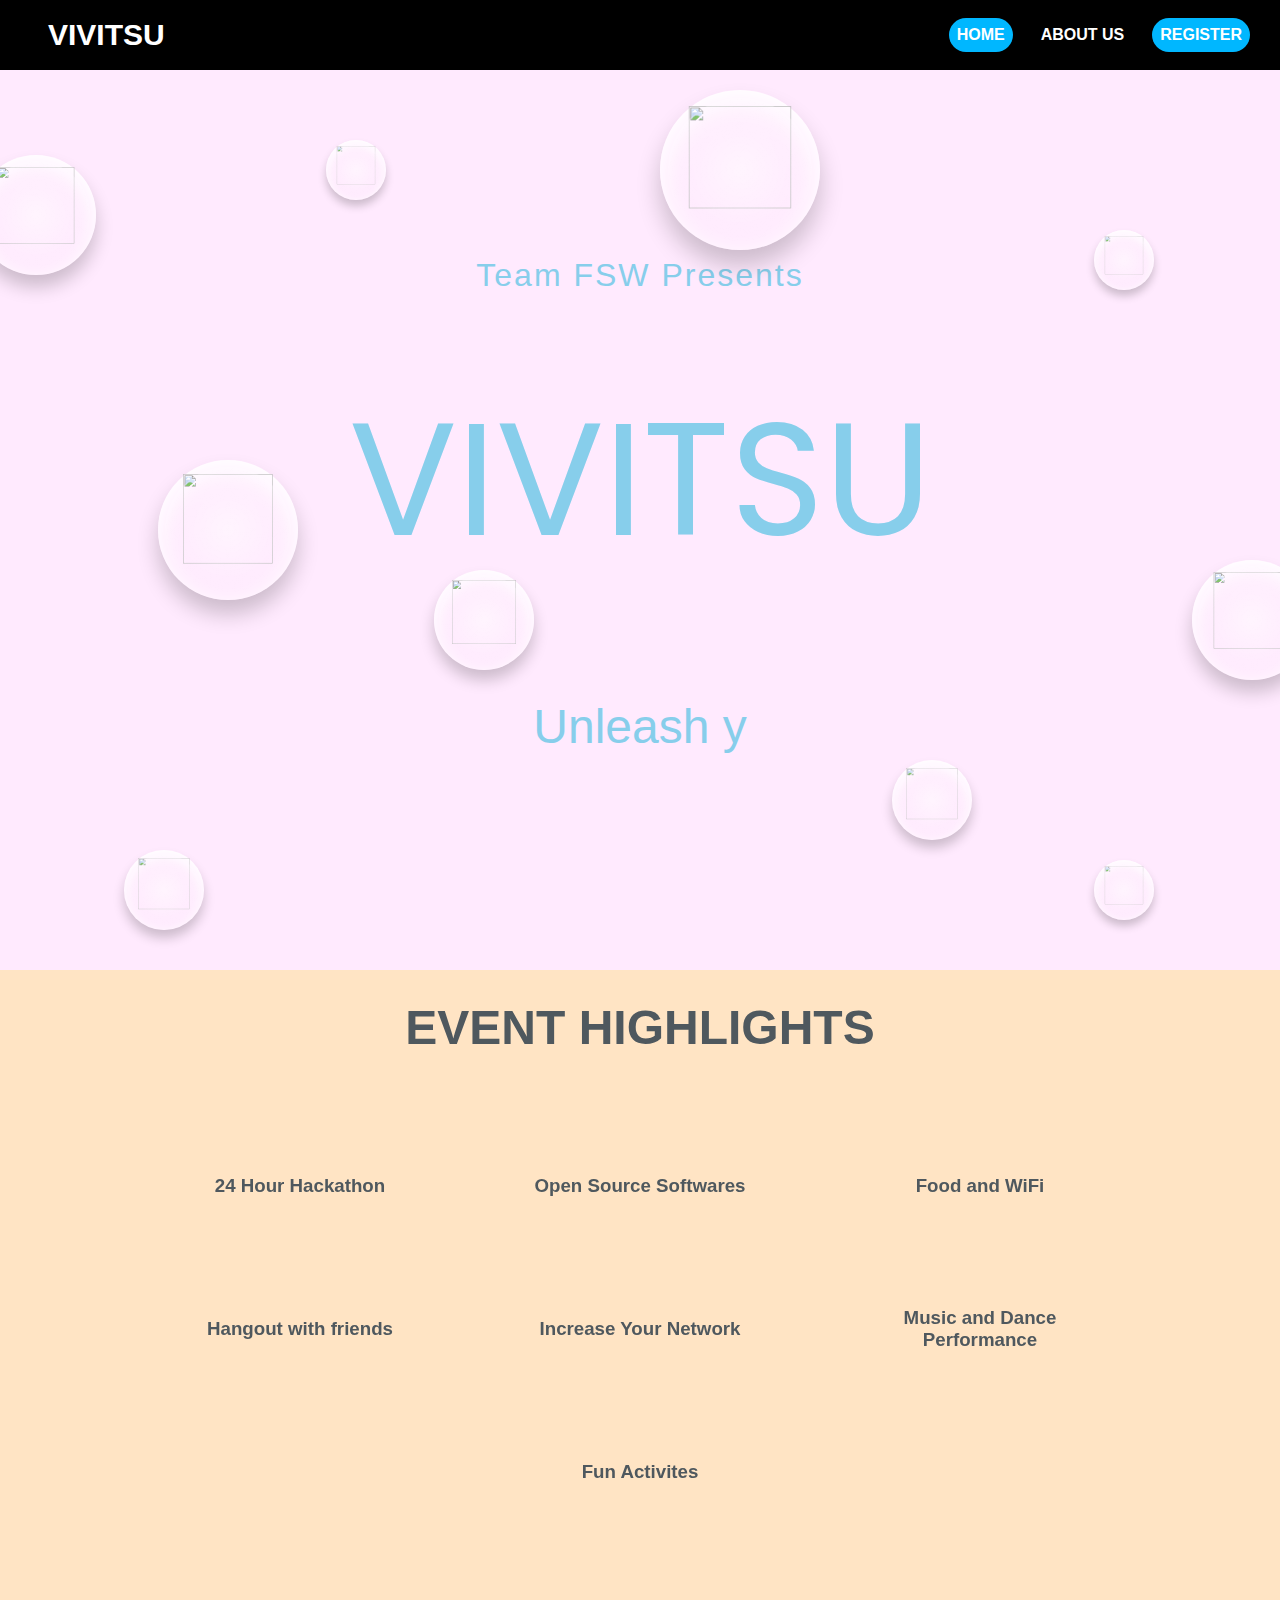
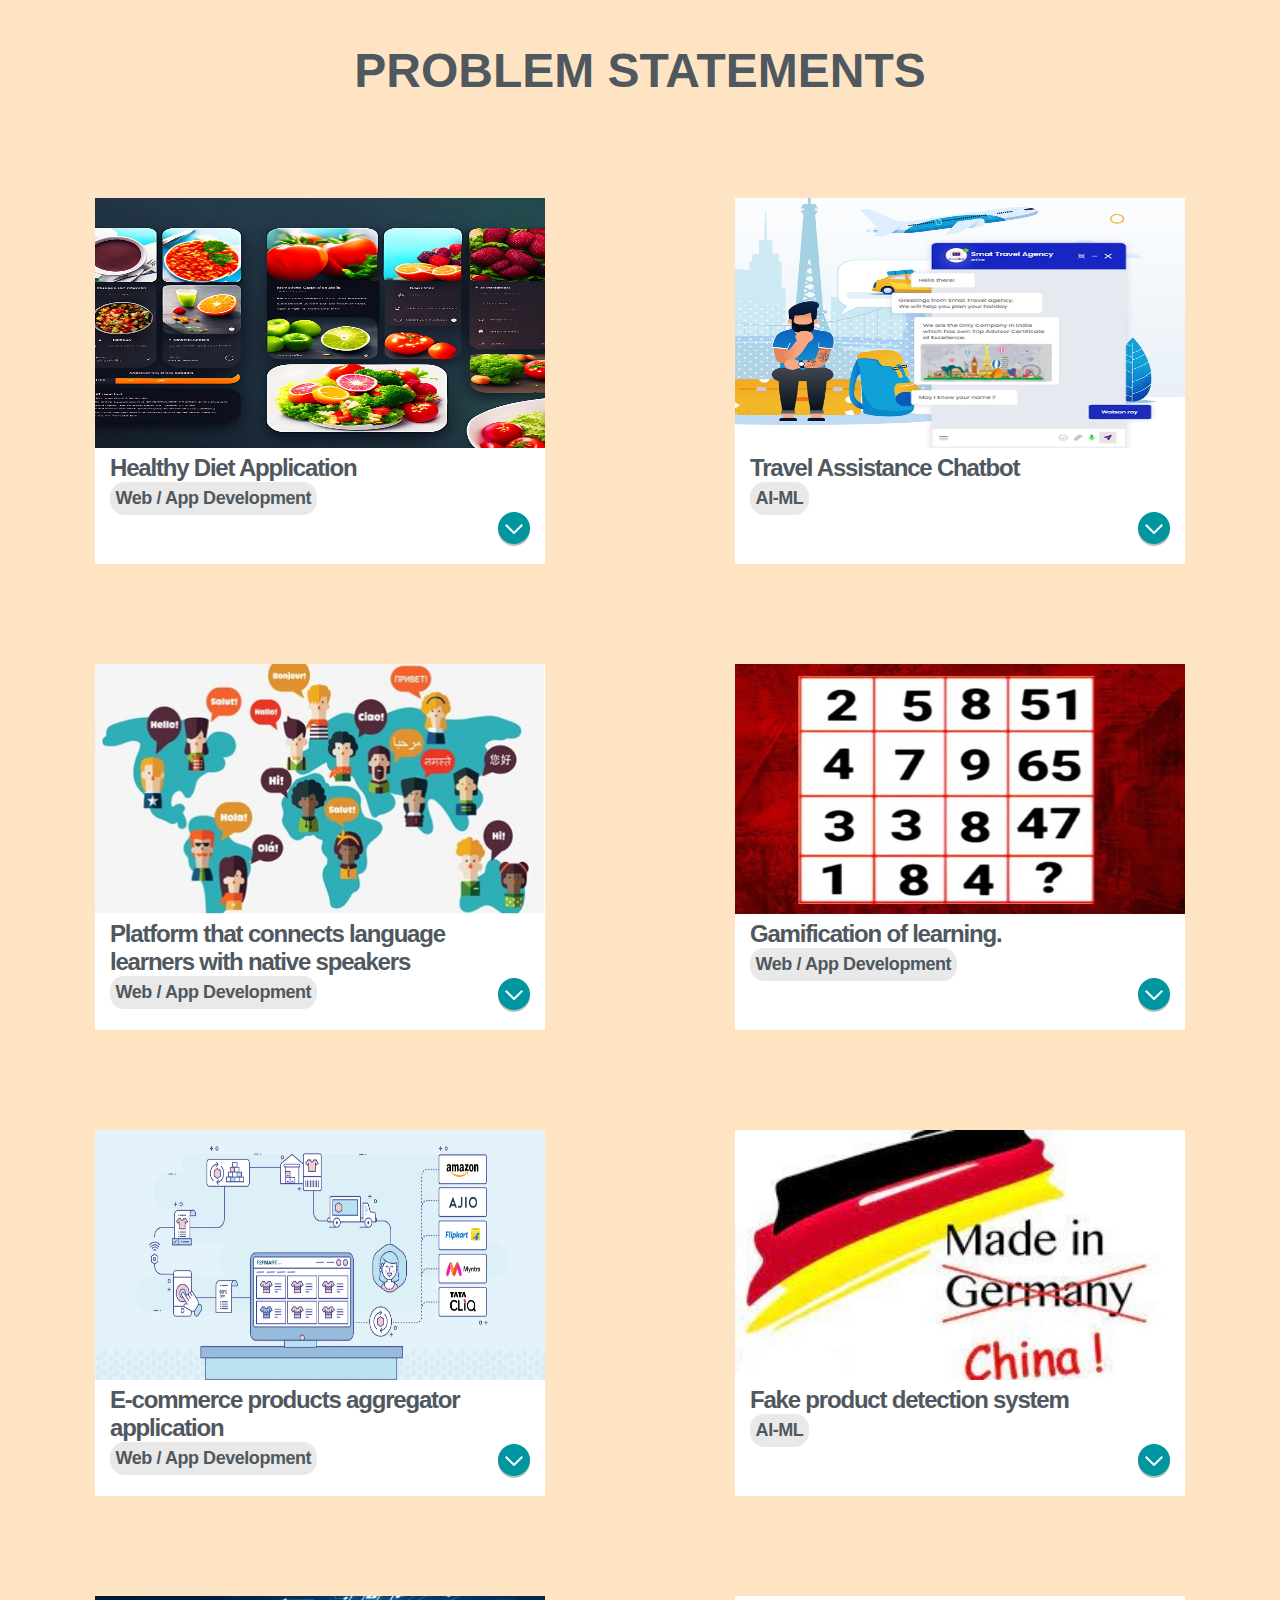
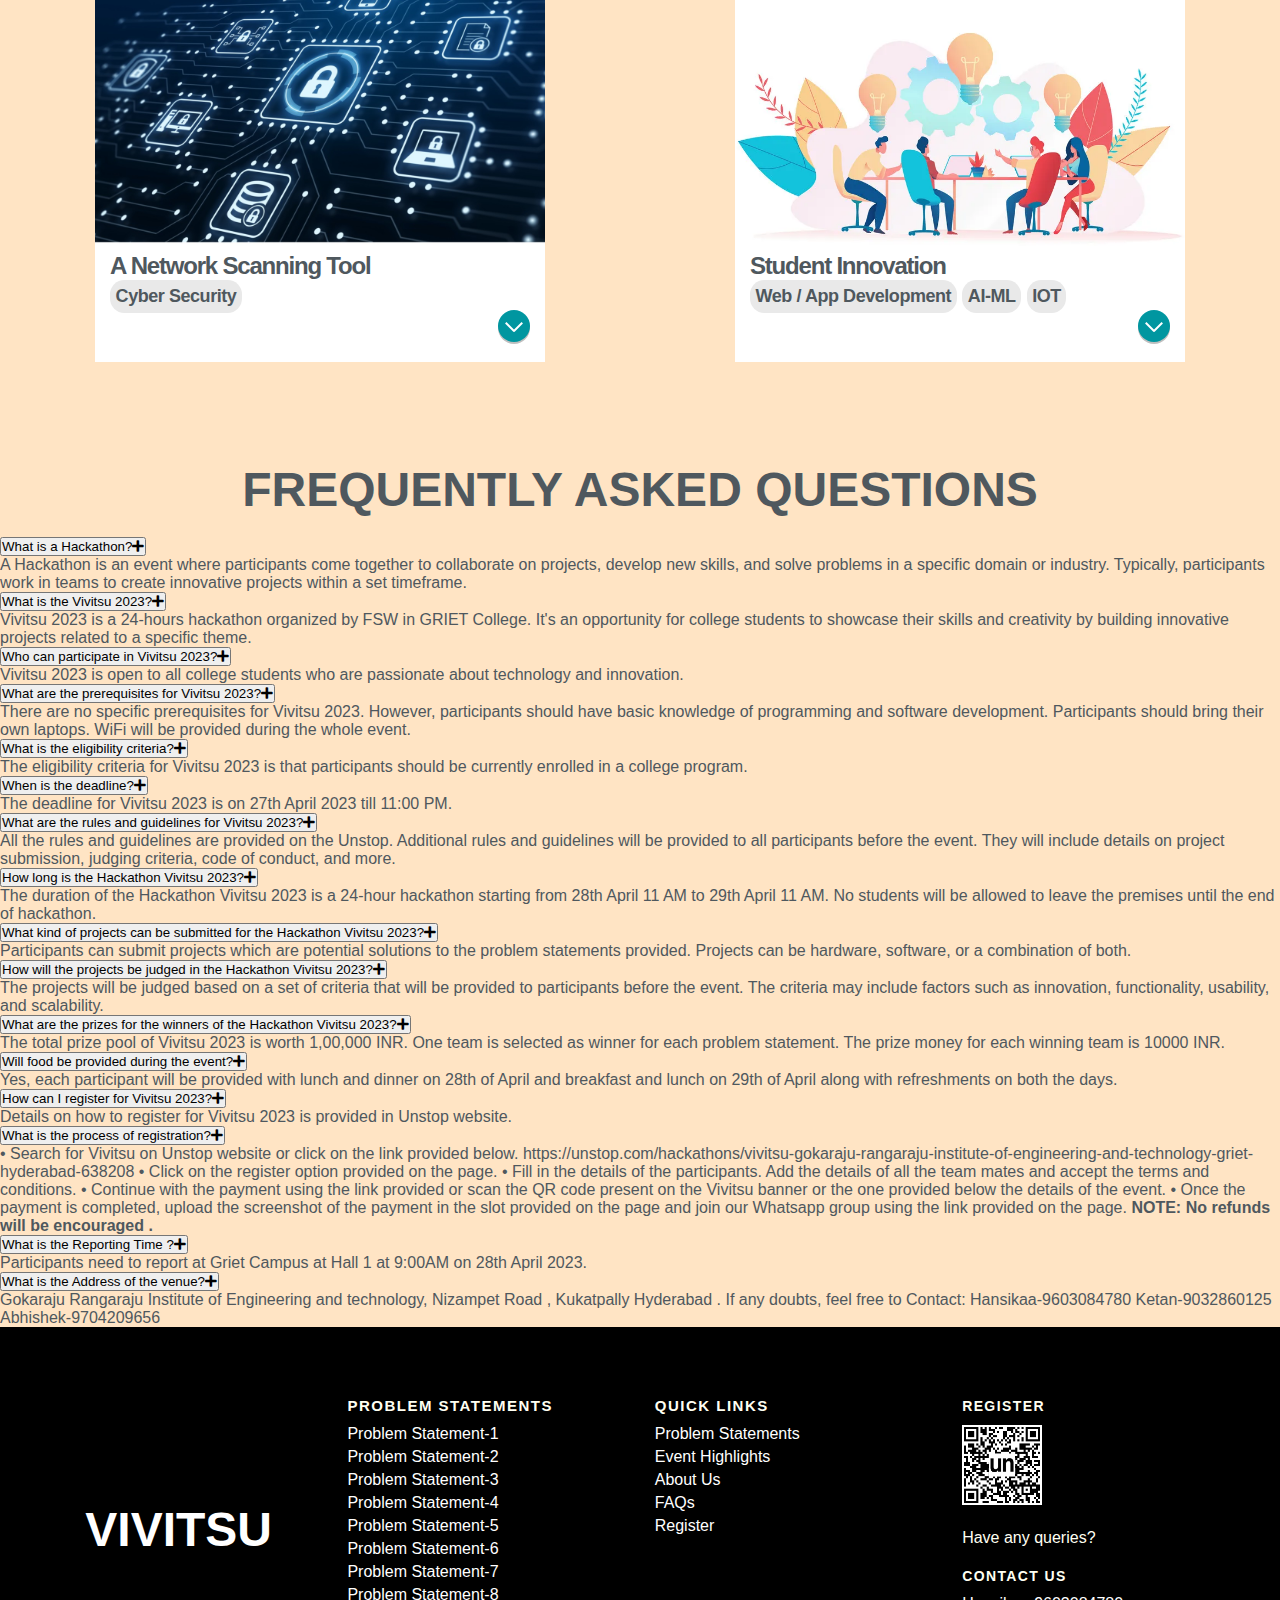
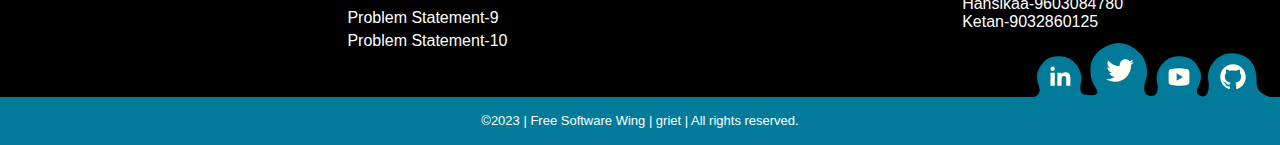
==== commit cbceea57: "added team details" ====
--- a/index.html
+++ b/index.html
@@ -316,7 +316,7 @@
                 </div>
             </div>
         </div> -->
-        <div id="sponsors">
+        <!-- <div id="sponsors">
             <h1>OUR SPONSORS</h1>
             <ul>
                 <li><img src="images/rocket.png" alt=""></li>
@@ -327,7 +327,7 @@
                 <li><img src="images/rocket.png" alt=""></li>
                 <li><img src="images/rocket.png" alt=""></li>
             </ul>
-        </div>
+        </div> -->
         <!-- <hr>  -->
             <div id="faqs">
                 <h1>FREQUENTLY ASKED QUESTIONS</h1>
@@ -535,9 +535,9 @@
                 <li class="menu-item menu-item-type-custom menu-item-object-custom">
                 <a href="#highlights">Event Highlights</a>
                 </li>
-                <li class="menu-item menu-item-type-post_type menu-item-object-page">
+                <!-- <li class="menu-item menu-item-type-post_type menu-item-object-page">
                 <a href="#sponsors">Sponsers</a>
-                </li>
+                </li> -->
                 <li class="menu-item menu-item-type-post_type menu-item-object-page">
                 <a href="about.html">About Us</a>
                 </li>
